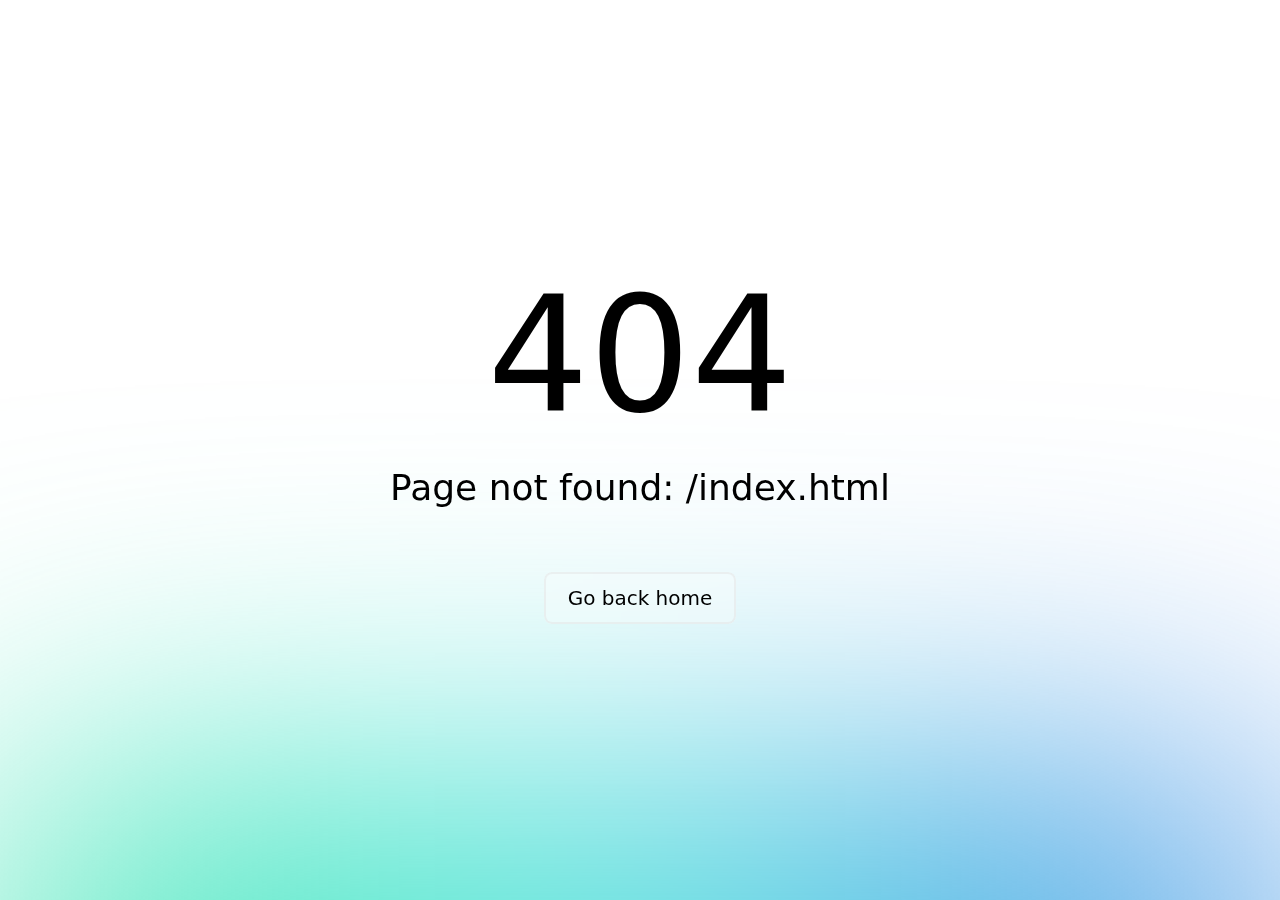
==== index.html @ 280dcbfd "Initial commit" ====
<!DOCTYPE html>
<html >
<head><meta charset="utf-8">
<meta name="viewport" content="width=device-width, initial-scale=1"><link rel="modulepreload" href="/_payload.js"><link rel="modulepreload" as="script" crossorigin href="/_nuxt/entry.3ebf23fc.js"><link rel="preload" as="style" href="/_nuxt/entry.ae800c9e.css"><link rel="modulepreload" as="script" crossorigin href="/_nuxt/index.6f9022cd.js"><link rel="modulepreload" as="script" crossorigin href="/_nuxt/navSpace.963ed5d8.js"><link rel="modulepreload" as="script" crossorigin href="/_nuxt/nuxt-link.5e4951ca.js"><link rel="modulepreload" as="script" crossorigin href="/_nuxt/phone.82685e86.js"><link rel="modulepreload" as="script" crossorigin href="/_nuxt/footerSpace.5c3206e1.js"><link rel="prefetch" as="script" crossorigin href="/_nuxt/error-component.f6c9b8b4.js"><link rel="prefetch" as="image" type="image/gif" href="/_nuxt/indexComputer.8e3eb491.gif"><link rel="prefetch" as="image" type="image/gif" href="/_nuxt/cdPlayer.344a21b2.gif"><link rel="prefetch" as="image" type="image/gif" href="/_nuxt/phone.f3576442.gif"><link rel="stylesheet" href="/_nuxt/entry.ae800c9e.css"><style>body,html{margin:0!important;padding:0!important}</style><style>.about{align-items:center;background-color:#142342;display:flex;flex-direction:column;height:auto;justify-content:center;padding-bottom:4rem;padding-top:4rem;transition:background-color .4s ease;width:100%}.about:hover{background-color:#d9b61d}</style><style>.cardBg{align-items:center;background-color:#fff;display:flex;flex-direction:row;height:auto;margin-left:3rem;margin-right:3rem;transition:background-color .4s ease;width:auto}.cardBg:hover{background-color:#d9b61d}</style></head>
<body ><div id="__nuxt"><!--[--><!--[--><!--[--><!--[--><div class="bg-[#edeae5] w-full"><!--[--><div class="h-[10vh] flex justify-between items-center mx-2rem md:mx-5rem"><div><a aria-current="page" href="/" class="router-link-active router-link-exact-active"><img class="w-[12rem]" src="[data-uri]"></a></div><ul class="justify-between w-[20rem] text-2xl hidden xl:flex"><a href="/about" class="text-black no-underline hover:underline underline-offset-4"><p>About</p></a><a href="/works" class="text-black no-underline hover:underline underline-offset-4"><p>Works</p></a><a href="/contact" class="text-black no-underline hover:underline underline-offset-4"><p>Contact</p></a></ul><div class="flex flex-col xl:hidden"><div class="p-4 space-y-2 bg-gray-900 rounded shadow"><span class="block w-8 h-0.5 bg-gray-100"></span><span class="block w-8 h-0.5 bg-gray-100"></span><span class="block w-8 h-0.5 bg-gray-100"></span></div></div></div><div><div style="display:none;" class="h-[100vh] w-[100vw] bg-gradient-to-b from-dark-900 from-10% to-dark-100 to-50% fixed top-0 flex z-100 items-center justify-center"><div class="absolute top-6 right-20"><svg class="w-[4rem]" xmlns="http://www.w3.org/2000/svg" viewBox="0 0 24 24"><path fill="none" stroke="white" stroke-linecap="round" stroke-linejoin="round" stroke-width="1.5" d="M6.758 17.243L12.001 12m5.243-5.243L12 12m0 0L6.758 6.757M12.001 12l5.243 5.243"></path></svg></div><ul class="text-[3rem]"><a aria-current="page" href="/" class="router-link-active router-link-exact-active text-white no-underline hover:underline underline-offset-15"><p>Home</p></a><a href="/about" class="text-white no-underline hover:underline underline-offset-15"><p>About</p></a><a href="/works" class="text-white no-underline hover:underline underline-offset-15"><p>Works</p></a><a href="/contact" class="text-white no-underline hover:underline underline-offset-15"><p>Contact</p></a></ul></div></div><!--]--><section class="relative flex flex-col h-auto mx-2rem md:mx-10rem 2xl:h-[65rem]"><div class="pt-5rem tracking-wide leading-loose"><p class="text-[4rem] text-slate-500 lg:text-[4.5rem]">This Is My Thought Locker </p><!----><!----></div><div class="flex w-full justify-end relative 2xl:absolute"><img class="flex w-[42vw]" src="/_nuxt/indexComputer.8e3eb491.gif" alt="Animated GIF"></div></section><div class="about rounded-lg items-center"><small class="text-[1.3rem] text-white tracking-[0.7rem]">關於我</small><strong class="text-[3.5rem] md:text-[6rem] text-white my-3rem">About Me!</strong><a href="/about" class="no-underline hover:animate-pulse"><div class="text-[1.3rem] justify-center flex items-center w-[12rem] h-[3.5rem] rounded-xl border-2 border-white border-solid bg-transparent text-white">More....</div></a></div><div class="py-20 mx-2rem md:mx-10rem"><div class="flex w-full"><div class="grid grid-cols-1 w-2/3 gap-y-10 pr-[10rem] xl:grid-cols-2"><!--[--><div class="cardBg items-center overflow-hidden rounded-3xl justify-center bg-white relative xl:items-center"><div class="justify-center items-center absolute z-0"><img class="flex w-[25rem] opacity-30 xl:opacity-100" src="/_nuxt/cdPlayer.344a21b2.gif" alt="cdPlayerGif"></div><!----></div><div class="cardBg items-center overflow-hidden rounded-3xl justify-center bg-white relative xl:items-center"><div class="justify-center items-center absolute z-0"><img class="flex w-[25rem] opacity-30 xl:opacity-100" src="/_nuxt/phone.f3576442.gif" alt="phoneGif"></div><!----></div><!--]--></div><div class="rounded-3xl flex flex-col w-1/3 tracking-wide leading-loose"><div><p class="text-[6rem] text-slate-500 my-3rem">Works</p></div><!----></div></div><div class="flex w-full py-20"><div class="rounded-3xl flex flex-col w-1/3 tracking-wide leading-loose"><!----></div><div class="grid grid-cols-1 w-2/3 gap-y-10 xl:grid-cols-2"><!--[--><div class="cardBg items-center overflow-hidden rounded-3xl justify-center bg-white relative xl:items-center"><div class="justify-center items-center absolute z-0"><img class="flex w-[25rem] opacity-30 xl:opacity-100" src="/_nuxt/cdPlayer.344a21b2.gif" alt="cdPlayerGif"></div><!----></div><div class="cardBg items-center overflow-hidden rounded-3xl justify-center bg-white relative xl:items-center"><div class="justify-center items-center absolute z-0"><img class="flex w-[25rem] opacity-30 xl:opacity-100" src="/_nuxt/phone.f3576442.gif" alt="phoneGif"></div><!----></div><!--]--></div></div></div></div><footer class="flex m-5 justify-center items-center flex-col xl:rounded-3xl"><div class="py-2rem xl:relative"><img src="[data-uri]" alt="icon"></div><div class="flex-row flex justify-center"><div class="flex col justify-between w-[20rem] text-2xl"><a href="/works" class="text-black no-underline hover:underline underline-offset-4"><p>Works</p></a><a href="/about" class="text-black no-underline hover:underline underline-offset-4"><p>About</p></a><a href="/contact" class="text-black no-underline hover:underline underline-offset-4"><p>Contact</p></a></div></div><div class="flex col justify-between w-[13rem] py-2rem"><a href="https://github.com/suzuru0611/"><svg class="w-[2.5rem] hover:animate-pulse" xmlns="http://www.w3.org/2000/svg" viewBox="0 0 24 24"><path fill="black" d="M12 2A10 10 0 0 0 2 12c0 4.42 2.87 8.17 6.84 9.5c.5.08.66-.23.66-.5v-1.69c-2.77.6-3.36-1.34-3.36-1.34c-.46-1.16-1.11-1.47-1.11-1.47c-.91-.62.07-.6.07-.6c1 .07 1.53 1.03 1.53 1.03c.87 1.52 2.34 1.07 2.91.83c.09-.65.35-1.09.63-1.34c-2.22-.25-4.55-1.11-4.55-4.92c0-1.11.38-2 1.03-2.71c-.1-.25-.45-1.29.1-2.64c0 0 .84-.27 2.75 1.02c.79-.22 1.65-.33 2.5-.33c.85 0 1.71.11 2.5.33c1.91-1.29 2.75-1.02 2.75-1.02c.55 1.35.2 2.39.1 2.64c.65.71 1.03 1.6 1.03 2.71c0 3.82-2.34 4.66-4.57 4.91c.36.31.69.92.69 1.85V21c0 .27.16.59.67.5C19.14 20.16 22 16.42 22 12A10 10 0 0 0 12 2Z"></path></svg></a><a href="https://www.linkedin.com/in/zuru-su-b7476a277/"><svg class="w-[2.5rem] hover:animate-pulse" xmlns="http://www.w3.org/2000/svg" viewBox="0 0 20 20"><path fill="black" d="M10 .4C4.698.4.4 4.698.4 10s4.298 9.6 9.6 9.6s9.6-4.298 9.6-9.6S15.302.4 10 .4zM7.65 13.979H5.706V7.723H7.65v6.256zm-.984-7.024c-.614 0-1.011-.435-1.011-.973c0-.549.409-.971 1.036-.971s1.011.422 1.023.971c0 .538-.396.973-1.048.973zm8.084 7.024h-1.944v-3.467c0-.807-.282-1.355-.985-1.355c-.537 0-.856.371-.997.728c-.052.127-.065.307-.065.486v3.607H8.814v-4.26c0-.781-.025-1.434-.051-1.996h1.689l.089.869h.039c.256-.408.883-1.01 1.932-1.01c1.279 0 2.238.857 2.238 2.699v3.699z"></path></svg></a><a href="https://www.behance.net/zurusu/"><svg class="w-[2.5rem] hover:animate-pulse" xmlns="http://www.w3.org/2000/svg" viewBox="0 0 16 16"><path fill="black" d="M4.654 3c.461 0 .887.035 1.278.14c.39.07.711.216.996.391c.286.176.497.426.641.747c.14.32.216.711.216 1.137c0 .496-.106.922-.356 1.242c-.215.32-.566.606-.997.817c.606.176 1.067.496 1.348.922c.281.426.461.957.461 1.563c0 .496-.105.922-.285 1.278a2.317 2.317 0 0 1-.782.887c-.32.215-.711.39-1.137.496a5.329 5.329 0 0 1-1.278.176L0 12.803V3h4.654zm-.285 3.978c.39 0 .71-.105.957-.285c.246-.18.355-.497.355-.887c0-.216-.035-.426-.105-.567a.981.981 0 0 0-.32-.355a1.84 1.84 0 0 0-.461-.176c-.176-.035-.356-.035-.567-.035H2.17v2.31c0-.005 2.2-.005 2.2-.005zm.105 4.193c.215 0 .426-.035.606-.07c.176-.035.356-.106.496-.216s.25-.215.356-.39c.07-.176.14-.391.14-.641c0-.496-.14-.852-.426-1.102c-.285-.215-.676-.32-1.137-.32H2.17v2.734h2.305v.005zm6.858-.035c.286.285.711.426 1.278.426c.39 0 .746-.106 1.032-.286c.285-.215.46-.426.53-.64h1.74c-.286.851-.712 1.457-1.278 1.848c-.566.355-1.243.566-2.06.566a4.135 4.135 0 0 1-1.527-.285a2.827 2.827 0 0 1-1.137-.782a2.851 2.851 0 0 1-.712-1.172c-.175-.461-.25-.957-.25-1.528c0-.531.07-1.032.25-1.493c.18-.46.426-.852.747-1.207c.32-.32.711-.606 1.137-.782a4.018 4.018 0 0 1 1.493-.285c.606 0 1.137.105 1.598.355c.46.25.817.532 1.102.958c.285.39.496.851.641 1.348c.07.496.105.996.07 1.563h-5.15c0 .58.21 1.11.496 1.396zm2.24-3.732c-.25-.25-.642-.391-1.103-.391c-.32 0-.566.07-.781.176c-.215.105-.356.25-.496.39a.957.957 0 0 0-.25.497c-.036.175-.07.32-.07.46h3.196c-.07-.526-.25-.882-.497-1.132zm-3.127-3.728h3.978v.957h-3.978v-.957z"></path></svg></a></div><p class="pb-[2rem]">SUZURU All Rights Reserved.</p></footer><!--]--><!--]--><!--]--><!--]--></div><script type="module">import p from "/_payload.js";window.__NUXT__={...p,...({state:{},_errors:{},serverRendered:true,prerenderedAt:1684853175839,config:{public:{},app:{baseURL:"\u002F",buildAssetsDir:"\u002F_nuxt\u002F",cdnURL:""}}})}</script><script type="module" src="/_nuxt/entry.3ebf23fc.js" crossorigin></script></body>
</html>
---- _nuxt/entry.ae800c9e.css ----
.about{align-items:center;background-color:#142342;display:flex;flex-direction:column;height:auto;justify-content:center;padding-bottom:4rem;padding-top:4rem;transition:background-color .4s ease;width:100%}.about:hover{background-color:#d9b61d}.marquee{white-space:nowrap}.marquee span{animation:marquee 50s linear infinite;display:inline-block;padding-right:330rem;width:100%}@keyframes marquee{0%{transform:translate(0)}to{transform:translate(-100%)}}.fade-enter-active,.fade-leave-active{transition:opacity .6s}.fade-enter,.fade-leave-to{opacity:0}.cardBg{align-items:center;background-color:#fff;display:flex;flex-direction:row;height:auto;margin-left:3rem;margin-right:3rem;transition:background-color .4s ease;width:auto}.cardBg:hover{background-color:#d9b61d}@media (prefers-color-scheme:light){.get-started-gradient-border[data-v-a75d3b4d]{background:linear-gradient(90deg,#fff,#fff),linear-gradient(90deg,#00dc82,#1de0b1,#36e4da)}.gradient-border-modules[data-v-a75d3b4d]{background:linear-gradient(var(--gradient-angle),#f7d14c,rgba(247,209,76,.6),hsla(0,0%,100%,.8),#f7d14c)}.gradient-border-examples[data-v-a75d3b4d]{background:linear-gradient(var(--gradient-angle),#8deaff,rgba(141,234,255,.6),hsla(0,0%,100%,.8),#8deaff)}.gradient-border-documentation[data-v-a75d3b4d]{background:linear-gradient(var(--gradient-angle),#00dc82,rgba(0,220,130,.6),hsla(0,0%,100%,.8),#00dc82)}}@media (prefers-color-scheme:dark){.get-started-gradient-border[data-v-a75d3b4d]{background:linear-gradient(90deg,#18181b,#18181b),linear-gradient(90deg,#00dc82,#1de0b1,#36e4da)}.gradient-border-modules[data-v-a75d3b4d]{background:linear-gradient(var(--gradient-angle),#f7d14c,#a38108,hsla(0,0%,100%,.3),#a38108)}.gradient-border-examples[data-v-a75d3b4d]{background:linear-gradient(var(--gradient-angle),#8deaff,#008aa9,hsla(0,0%,100%,.3),#008aa9)}.gradient-border-documentation[data-v-a75d3b4d]{background:linear-gradient(var(--gradient-angle),#00dc82,#003f25,hsla(0,0%,100%,.2),#003f25)}}.get-started-gradient-border[data-v-a75d3b4d]{background-clip:padding-box,border-box;background-origin:padding-box,border-box;border-color:transparent;border-radius:12px;border-width:1px}.get-started-gradient-border[data-v-a75d3b4d]:hover>:is(.get-started-gradient-left,.get-started-gradient-right){opacity:.2}.get-started-gradient-left[data-v-a75d3b4d],.get-started-gradient-right[data-v-a75d3b4d]{opacity:0}.gradient-border[data-v-a75d3b4d]{border-radius:12px;left:0;opacity:0;position:absolute;top:0;transform:translate(-1px,-1px);width:calc(100% + 2px);z-index:-1}.gradient-border-rect[data-v-a75d3b4d]{height:calc(100% + 2px)}@media (min-width:1024px){.gradient-border-rect[data-v-a75d3b4d]{height:calc(100% + 1px)}}.gradient-border-square[data-v-a75d3b4d]{height:calc(100% + 2px)}.modules-gradient-right[data-v-a75d3b4d]{opacity:0}.documentation-container:hover>.gradient-border[data-v-a75d3b4d],.examples-container:hover>.gradient-border[data-v-a75d3b4d],.modules-container:hover>.gradient-border[data-v-a75d3b4d]{animation:gradient-rotate 5s linear 0s infinite reverse;opacity:1;transition:all .3s linear}.examples-container:hover>.examples-gradient-right[data-v-a75d3b4d],.modules-container:hover>.modules-gradient-right[data-v-a75d3b4d]{opacity:.2}.examples-gradient-right[data-v-a75d3b4d]{opacity:0}.documentation-image-color-dark[data-v-a75d3b4d],.documentation-image-color-light[data-v-a75d3b4d],.examples-image-color-dark[data-v-a75d3b4d],.examples-image-color-light[data-v-a75d3b4d],.modules-image-color-dark[data-v-a75d3b4d],.modules-image-color-light[data-v-a75d3b4d]{display:none}@media (prefers-color-scheme:light){.modules-image-light[data-v-a75d3b4d]{display:block}.modules-container:hover>a>.modules-image-light[data-v-a75d3b4d],.modules-image-dark[data-v-a75d3b4d]{display:none}.examples-image-light[data-v-a75d3b4d],.modules-container:hover>a>.modules-image-color-light[data-v-a75d3b4d]{display:block}.examples-container:hover>a>.examples-image-light[data-v-a75d3b4d],.examples-image-dark[data-v-a75d3b4d]{display:none}.documentation-image-light[data-v-a75d3b4d],.examples-container:hover>a>.examples-image-color-light[data-v-a75d3b4d]{display:block}.documentation-container:hover>a>div>.documentation-image-light[data-v-a75d3b4d],.documentation-image-dark[data-v-a75d3b4d]{display:none}.documentation-container:hover>a>div>.documentation-image-color-light[data-v-a75d3b4d]{display:block}}@media (prefers-color-scheme:dark){.modules-image-dark[data-v-a75d3b4d]{display:block}.modules-image-light[data-v-a75d3b4d]{display:none}.modules-container:hover>a>.modules-image-color-dark[data-v-a75d3b4d]{display:block}.modules-container:hover>a>.modules-image-dark[data-v-a75d3b4d]{display:none}.examples-image-dark[data-v-a75d3b4d]{display:block}.examples-image-light[data-v-a75d3b4d]{display:none}.examples-container:hover>a>.examples-image-color-dark[data-v-a75d3b4d]{display:block}.examples-container:hover>a>.examples-image-dark[data-v-a75d3b4d]{display:none}.documentation-image-dark[data-v-a75d3b4d]{display:block}.documentation-image-light[data-v-a75d3b4d]{display:none}.documentation-container:hover>a>div>.documentation-image-color-dark[data-v-a75d3b4d]{display:block}.documentation-container:hover>a>div>.documentation-image-dark[data-v-a75d3b4d]{display:none}}.bg-white[data-v-a75d3b4d]{--tw-bg-opacity:1;background-color:rgba(255,255,255,var(--tw-bg-opacity))}.bg-gray-100[data-v-a75d3b4d]{--tw-bg-opacity:1;background-color:rgba(238,238,238,var(--tw-bg-opacity))}.bg-gradient-to-r[data-v-a75d3b4d]{background-image:linear-gradient(to right,var(--tw-gradient-stops))}.bg-gradient-to-l[data-v-a75d3b4d]{background-image:linear-gradient(to left,var(--tw-gradient-stops))}.from-green-400[data-v-a75d3b4d]{--tw-gradient-from:rgba(55,233,144,var(--tw-from-opacity,1));--tw-gradient-stops:var(--tw-gradient-from),var(--tw-gradient-to,hsla(0,0%,100%,0))}.from-blue-400[data-v-a75d3b4d]{--tw-gradient-from:rgba(56,189,248,var(--tw-from-opacity,1));--tw-gradient-stops:var(--tw-gradient-from),var(--tw-gradient-to,hsla(0,0%,100%,0))}.from-yellow-400[data-v-a75d3b4d]{--tw-gradient-from:rgba(251,191,36,var(--tw-from-opacity,1));--tw-gradient-stops:var(--tw-gradient-from),var(--tw-gradient-to,hsla(0,0%,100%,0))}.to-transparent[data-v-a75d3b4d]{--tw-gradient-to:transparent}.border-gray-200[data-v-a75d3b4d]{--tw-border-opacity:1;border-color:rgba(224,224,224,var(--tw-border-opacity))}.hover\:border-transparent[data-v-a75d3b4d]:hover{border-color:transparent}.rounded-xl[data-v-a75d3b4d]{border-radius:.75rem}.rounded[data-v-a75d3b4d]{border-radius:.25rem}.border[data-v-a75d3b4d]{border-width:1px}.border-t[data-v-a75d3b4d]{border-top-width:1px}.flex[data-v-a75d3b4d]{display:flex}.grid[data-v-a75d3b4d]{display:grid}.hidden[data-v-a75d3b4d]{display:none}.flex-col[data-v-a75d3b4d]{flex-direction:column}.flex-col-reverse[data-v-a75d3b4d]{flex-direction:column-reverse}.place-content-center[data-v-a75d3b4d]{place-content:center}.items-center[data-v-a75d3b4d]{align-items:center}.justify-end[data-v-a75d3b4d]{justify-content:flex-end}.justify-center[data-v-a75d3b4d]{justify-content:center}.flex-1[data-v-a75d3b4d]{flex:1 1 0%}.order-last[data-v-a75d3b4d]{order:9999}.font-mono[data-v-a75d3b4d]{font-family:ui-monospace,SFMono-Regular,Menlo,Monaco,Consolas,Liberation Mono,Courier New,monospace}.font-semibold[data-v-a75d3b4d]{font-weight:600}.font-bold[data-v-a75d3b4d]{font-weight:700}.h-32[data-v-a75d3b4d]{height:8rem}.h-\[70px\][data-v-a75d3b4d]{height:70px}.text-4xl[data-v-a75d3b4d]{font-size:2.25rem;line-height:2.5rem}.text-xl[data-v-a75d3b4d]{font-size:1.25rem;line-height:1.75rem}.text-sm[data-v-a75d3b4d]{font-size:.875rem;line-height:1.25rem}.text-2xl[data-v-a75d3b4d]{font-size:1.5rem;line-height:2rem}.mx-auto[data-v-a75d3b4d]{margin-left:auto;margin-right:auto}.mb-2[data-v-a75d3b4d]{margin-bottom:.5rem}.max-w-\[960px\][data-v-a75d3b4d]{max-width:960px}.min-h-screen[data-v-a75d3b4d]{min-height:100vh}.p-1[data-v-a75d3b4d]{padding:.25rem}.px-4[data-v-a75d3b4d]{padding-left:1rem;padding-right:1rem}.py-14[data-v-a75d3b4d]{padding-bottom:3.5rem;padding-top:3.5rem}.py-6[data-v-a75d3b4d]{padding-bottom:1.5rem;padding-top:1.5rem}.px-5[data-v-a75d3b4d]{padding-left:1.25rem;padding-right:1.25rem}.pt-\[58px\][data-v-a75d3b4d]{padding-top:58px}.pb-6[data-v-a75d3b4d]{padding-bottom:1.5rem}.absolute[data-v-a75d3b4d]{position:absolute}.relative[data-v-a75d3b4d]{position:relative}.inset-y-0[data-v-a75d3b4d]{bottom:0;top:0}.inset-x-0[data-v-a75d3b4d]{left:0;right:0}.left-0[data-v-a75d3b4d]{left:0}.right-0[data-v-a75d3b4d]{right:0}.-top-\[58px\][data-v-a75d3b4d]{top:-58px}.-top-3[data-v-a75d3b4d]{top:-.75rem}.focus-visible\:ring-2[data-v-a75d3b4d]:focus-visible{--tw-ring-offset-shadow:var(--tw-ring-inset) 0 0 0 var(--tw-ring-offset-width) var(--tw-ring-offset-color);--tw-ring-shadow:var(--tw-ring-inset) 0 0 0 calc(2px + var(--tw-ring-offset-width)) var(--tw-ring-color);box-shadow:var(--tw-ring-offset-shadow),var(--tw-ring-shadow),var(--tw-shadow,0 0 #0000)}.text-center[data-v-a75d3b4d]{text-align:center}.text-black[data-v-a75d3b4d]{--tw-text-opacity:1;color:rgba(0,0,0,var(--tw-text-opacity))}.text-gray-700[data-v-a75d3b4d]{--tw-text-opacity:1;color:rgba(66,66,66,var(--tw-text-opacity))}.hover\:text-black[data-v-a75d3b4d]:hover{--tw-text-opacity:1;color:rgba(0,0,0,var(--tw-text-opacity))}.antialiased[data-v-a75d3b4d]{-webkit-font-smoothing:antialiased;-moz-osx-font-smoothing:grayscale}.w-full[data-v-a75d3b4d]{width:100%}.w-\[20\%\][data-v-a75d3b4d]{width:20%}.z-10[data-v-a75d3b4d]{z-index:10}.z-1[data-v-a75d3b4d]{z-index:1}.gap-6[data-v-a75d3b4d]{grid-gap:1.5rem;gap:1.5rem}.gap-3[data-v-a75d3b4d]{grid-gap:.75rem;gap:.75rem}.gap-x-4[data-v-a75d3b4d]{grid-column-gap:1rem;-webkit-column-gap:1rem;-moz-column-gap:1rem;column-gap:1rem}.gap-y-16[data-v-a75d3b4d]{grid-row-gap:4rem;-webkit-row-gap:4rem;-moz-row-gap:4rem;row-gap:4rem}.gap-y-4[data-v-a75d3b4d]{grid-row-gap:1rem;-webkit-row-gap:1rem;-moz-row-gap:1rem;row-gap:1rem}.gap-y-2[data-v-a75d3b4d]{grid-row-gap:.5rem;-webkit-row-gap:.5rem;-moz-row-gap:.5rem;row-gap:.5rem}.grid-cols-2[data-v-a75d3b4d]{grid-template-columns:repeat(2,minmax(0,1fr))}.col-span-2[data-v-a75d3b4d]{-ms-grid-column-span:span 2/span 2;grid-column:span 2/span 2}.row-span-2[data-v-a75d3b4d]{-ms-grid-row-span:span 2/span 2;grid-row:span 2/span 2}.transition-opacity[data-v-a75d3b4d]{transition-duration:.15s;transition-property:opacity;transition-timing-function:cubic-bezier(.4,0,.2,1)}.duration-300[data-v-a75d3b4d]{transition-duration:.3s}@media (min-width:640px){.sm\:flex-row[data-v-a75d3b4d]{flex-direction:row}.sm\:justify-between[data-v-a75d3b4d]{justify-content:space-between}.sm\:h-34[data-v-a75d3b4d]{height:8.5rem}.sm\:text-base[data-v-a75d3b4d]{font-size:1rem;line-height:1.5rem}.sm\:text-5xl[data-v-a75d3b4d]{font-size:3rem;line-height:1}.sm\:min-h-\[220px\][data-v-a75d3b4d]{min-height:220px}.sm\:px-6[data-v-a75d3b4d]{padding-left:1.5rem;padding-right:1.5rem}.sm\:px-28[data-v-a75d3b4d]{padding-left:7rem;padding-right:7rem}.sm\:col-span-1[data-v-a75d3b4d]{-ms-grid-column-span:span 1/span 1;grid-column:span 1/span 1}}@media (min-width:768px){.md\:min-h-\[180px\][data-v-a75d3b4d]{min-height:180px}}@media (min-width:1024px){.lg\:flex-col[data-v-a75d3b4d]{flex-direction:column}.lg\:order-none[data-v-a75d3b4d]{order:0}.lg\:min-h-min[data-v-a75d3b4d]{min-height:-moz-min-content;min-height:min-content}.lg\:py-7[data-v-a75d3b4d]{padding-bottom:1.75rem;padding-top:1.75rem}.lg\:px-8[data-v-a75d3b4d]{padding-left:2rem;padding-right:2rem}.lg\:grid-cols-10[data-v-a75d3b4d]{grid-template-columns:repeat(10,minmax(0,1fr))}.lg\:col-span-10[data-v-a75d3b4d]{-ms-grid-column-span:span 10/span 10;grid-column:span 10/span 10}.lg\:col-span-6[data-v-a75d3b4d]{-ms-grid-column-span:span 6/span 6;grid-column:span 6/span 6}.lg\:col-span-4[data-v-a75d3b4d]{-ms-grid-column-span:span 4/span 4;grid-column:span 4/span 4}}@media (prefers-color-scheme:dark){.dark\:bg-black[data-v-a75d3b4d]{--tw-bg-opacity:1;background-color:rgba(0,0,0,var(--tw-bg-opacity))}.dark\:bg-white\/10[data-v-a75d3b4d]{--tw-bg-opacity:.1;background-color:rgba(255,255,255,var(--tw-bg-opacity))}.dark\:bg-gray-900[data-v-a75d3b4d]{--tw-bg-opacity:1;background-color:rgba(24,24,27,var(--tw-bg-opacity))}.dark\:border-transparent[data-v-a75d3b4d]{border-color:transparent}.dark\:border-gray-900[data-v-a75d3b4d]{--tw-border-opacity:1;border-color:rgba(24,24,27,var(--tw-border-opacity))}.dark\:border-none[data-v-a75d3b4d]{border-style:none}.dark\:block[data-v-a75d3b4d]{display:block}.dark\:hidden[data-v-a75d3b4d]{display:none}.dark\:text-white[data-v-a75d3b4d]{--tw-text-opacity:1;color:rgba(255,255,255,var(--tw-text-opacity))}.dark\:text-gray-300[data-v-a75d3b4d]{--tw-text-opacity:1;color:rgba(189,189,189,var(--tw-text-opacity))}.dark\:hover\:text-white[data-v-a75d3b4d]:hover{--tw-text-opacity:1;color:rgba(255,255,255,var(--tw-text-opacity))}}*,:after,:before{--un-rotate:0;--un-rotate-x:0;--un-rotate-y:0;--un-rotate-z:0;--un-scale-x:1;--un-scale-y:1;--un-scale-z:1;--un-skew-x:0;--un-skew-y:0;--un-translate-x:0;--un-translate-y:0;--un-translate-z:0;--un-pan-x: ;--un-pan-y: ;--un-pinch-zoom: ;--un-scroll-snap-strictness:proximity;--un-ordinal: ;--un-slashed-zero: ;--un-numeric-figure: ;--un-numeric-spacing: ;--un-numeric-fraction: ;--un-border-spacing-x:0;--un-border-spacing-y:0;--un-ring-offset-shadow:0 0 transparent;--un-ring-shadow:0 0 transparent;--un-shadow-inset: ;--un-shadow:0 0 transparent;--un-ring-inset: ;--un-ring-offset-width:0px;--un-ring-offset-color:#fff;--un-ring-width:0px;--un-ring-color:rgba(147,197,253,.5);--un-blur: ;--un-brightness: ;--un-contrast: ;--un-drop-shadow: ;--un-grayscale: ;--un-hue-rotate: ;--un-invert: ;--un-saturate: ;--un-sepia: ;--un-backdrop-blur: ;--un-backdrop-brightness: ;--un-backdrop-contrast: ;--un-backdrop-grayscale: ;--un-backdrop-hue-rotate: ;--un-backdrop-invert: ;--un-backdrop-opacity: ;--un-backdrop-saturate: ;--un-backdrop-sepia: }::backdrop{--un-rotate:0;--un-rotate-x:0;--un-rotate-y:0;--un-rotate-z:0;--un-scale-x:1;--un-scale-y:1;--un-scale-z:1;--un-skew-x:0;--un-skew-y:0;--un-translate-x:0;--un-translate-y:0;--un-translate-z:0;--un-pan-x: ;--un-pan-y: ;--un-pinch-zoom: ;--un-scroll-snap-strictness:proximity;--un-ordinal: ;--un-slashed-zero: ;--un-numeric-figure: ;--un-numeric-spacing: ;--un-numeric-fraction: ;--un-border-spacing-x:0;--un-border-spacing-y:0;--un-ring-offset-shadow:0 0 transparent;--un-ring-shadow:0 0 transparent;--un-shadow-inset: ;--un-shadow:0 0 transparent;--un-ring-inset: ;--un-ring-offset-width:0px;--un-ring-offset-color:#fff;--un-ring-width:0px;--un-ring-color:rgba(147,197,253,.5);--un-blur: ;--un-brightness: ;--un-contrast: ;--un-drop-shadow: ;--un-grayscale: ;--un-hue-rotate: ;--un-invert: ;--un-saturate: ;--un-sepia: ;--un-backdrop-blur: ;--un-backdrop-brightness: ;--un-backdrop-contrast: ;--un-backdrop-grayscale: ;--un-backdrop-hue-rotate: ;--un-backdrop-invert: ;--un-backdrop-opacity: ;--un-backdrop-saturate: ;--un-backdrop-sepia: }.absolute{position:absolute}.fixed{position:fixed}.relative{position:relative}.inset-x-0{left:0;right:0}.inset-y-0{bottom:0;top:0}.-bottom-1\/2{bottom:-50%}.-top-\[58px\]{top:-58px}.-top-3{top:-.75rem}.left-0{left:0}.right-0{right:0}.right-20{right:5rem}.top-0{top:0}.top-6{top:1.5rem}.z-0{z-index:0}.z-1{z-index:1}.z-10{z-index:10}.z-100{z-index:100}.z-20{z-index:20}.order-last{order:9999}.grid{display:grid}.col-span-2{grid-column:span 2/span 2}.row-span-2{grid-row:span 2/span 2}.grid-cols-1{grid-template-columns:repeat(1,minmax(0,1fr))}.grid-cols-2{grid-template-columns:repeat(2,minmax(0,1fr))}.m-5{margin:1.25rem}.m3{margin:.75rem}.mx-2rem{margin-left:2rem;margin-right:2rem}.mx-auto{margin-left:auto;margin-right:auto}.my{margin-bottom:1rem;margin-top:1rem}.my-3rem{margin-bottom:3rem;margin-top:3rem}.mb-16{margin-bottom:4rem}.mb-2{margin-bottom:.5rem}.mb-3{margin-bottom:.75rem}.mb-6{margin-bottom:1.5rem}.mb-8{margin-bottom:2rem}.me{-webkit-margin-end:1rem;margin-inline-end:1rem}.block,.dark .dark\:block{display:block}.inline-block{display:inline-block}.dark .dark\:hidden,.hidden{display:none}.h-\[100vh\]{height:100vh}.h-\[10vh\]{height:10vh}.h-\[3\.5rem\]{height:3.5rem}.h-\[3rem\]{height:3rem}.h-\[40rem\]{height:40rem}.h-\[70px\]{height:70px}.h-0\.5{height:.125rem}.h-1\/2{height:50%}.h-32{height:8rem}.h-auto{height:auto}.h1{height:.25rem}.max-w-\[960px\]{max-width:960px}.max-w-520px{max-width:520px}.min-h-screen{min-height:100vh}.w-\[100vw\]{width:100vw}.w-\[10rem\]{width:10rem}.w-\[12rem\]{width:12rem}.w-\[13rem\]{width:13rem}.w-\[2\.5rem\]{width:2.5rem}.w-\[20\%\]{width:20%}.w-\[20rem\]{width:20rem}.w-\[25rem\]{width:25rem}.w-\[3rem\]{width:3rem}.w-\[42vw\]{width:42vw}.w-\[45vw\]{width:45vw}.w-\[4rem\]{width:4rem}.w-\[60vw\]{width:60vw}.w-1\/3{width:33.3333333333%}.w-2\/3{width:66.6666666667%}.w-8{width:2rem}.w-full{width:100%}.flex{display:flex}.flex-1{flex:1 1 0%}.flex-row{flex-direction:row}.flex-col{flex-direction:column}.flex-col-reverse{flex-direction:column-reverse}.transform{transform:translate(var(--un-translate-x)) translateY(var(--un-translate-y)) translateZ(var(--un-translate-z)) rotate(var(--un-rotate)) rotateX(var(--un-rotate-x)) rotateY(var(--un-rotate-y)) rotate(var(--un-rotate-z)) skew(var(--un-skew-x)) skewY(var(--un-skew-y)) scaleX(var(--un-scale-x)) scaleY(var(--un-scale-y)) scaleZ(var(--un-scale-z))}@keyframes pulse{0%,to{opacity:1}50%{opacity:.5}}.hover\:animate-pulse:hover{animation:pulse 2s cubic-bezier(.4,0,.6,1) infinite}.cursor-pointer{cursor:pointer}.place-content-center{place-content:center}.items-center{align-items:center}.justify-end{justify-content:flex-end}.justify-center{justify-content:center}.justify-between{justify-content:space-between}.gap-3{grid-gap:.75rem;gap:.75rem}.gap-6{grid-gap:1.5rem;gap:1.5rem}.gap-x-4{grid-column-gap:1rem;-moz-column-gap:1rem;column-gap:1rem}.gap-y-10{grid-row-gap:2.5rem;row-gap:2.5rem}.gap-y-16{grid-row-gap:4rem;row-gap:4rem}.gap-y-2{grid-row-gap:.5rem;row-gap:.5rem}.gap-y-4{grid-row-gap:1rem;row-gap:1rem}.space-y-2>:not([hidden])~:not([hidden]){--un-space-y-reverse:0;margin-bottom:calc(.5rem*var(--un-space-y-reverse));margin-top:calc(.5rem*(1 - var(--un-space-y-reverse)))}.overflow-hidden{overflow:hidden}.overflow-y-auto{overflow-y:auto}.break-all{word-break:break-all}.border{border-width:1px}.border-2{border-width:2px}.border-t{border-top-width:1px}.border-gray-200{--un-border-opacity:1;border-color:rgba(229,231,235,var(--un-border-opacity))}.border-slate{--un-border-opacity:1;border-color:rgba(148,163,184,var(--un-border-opacity))}.border-white{--un-border-opacity:1;border-color:rgba(255,255,255,var(--un-border-opacity))}.dark .dark\:border-gray-900{--un-border-opacity:1;border-color:rgba(17,24,39,var(--un-border-opacity))}.dark .dark\:border-transparent,.hover\:border-transparent:hover{border-color:transparent}.rounded{border-radius:.25rem}.rounded-3xl{border-radius:1.5rem}.rounded-lg{border-radius:.5rem}.rounded-xl{border-radius:.75rem}.rounded-t-md{border-top-left-radius:.375rem;border-top-right-radius:.375rem}.border-solid{border-style:solid}.dark .dark\:border-none{border-style:none}.bg-\[\#edeae5\]{--un-bg-opacity:1;background-color:rgba(237,234,229,var(--un-bg-opacity))}.bg-black\/5{background-color:#0000000d}.bg-gray-100{--un-bg-opacity:1;background-color:rgba(243,244,246,var(--un-bg-opacity))}.bg-gray-900,.dark .dark\:bg-gray-900{--un-bg-opacity:1;background-color:rgba(17,24,39,var(--un-bg-opacity))}.bg-transparent{background-color:transparent}.bg-white{--un-bg-opacity:1;background-color:rgba(255,255,255,var(--un-bg-opacity))}.dark .dark\:bg-black{--un-bg-opacity:1;background-color:rgba(0,0,0,var(--un-bg-opacity))}.dark .dark\:bg-white\/10{background-color:#ffffff1a}.from-blue-400{--un-gradient-from-position:0%;--un-gradient-from:rgba(96,165,250,var(--un-from-opacity,1)) var(--un-gradient-from-position);--un-gradient-to-position:100%;--un-gradient-to:rgba(96,165,250,0) var(--un-gradient-to-position);--un-gradient-stops:var(--un-gradient-from),var(--un-gradient-to)}.from-dark-900{--un-gradient-from-position:0%;--un-gradient-from:rgba(15,15,15,var(--un-from-opacity,1)) var(--un-gradient-from-position);--un-gradient-to-position:100%;--un-gradient-to:hsla(0,0%,6%,0) var(--un-gradient-to-position);--un-gradient-stops:var(--un-gradient-from),var(--un-gradient-to)}.from-green-400{--un-gradient-from-position:0%;--un-gradient-from:rgba(74,222,128,var(--un-from-opacity,1)) var(--un-gradient-from-position);--un-gradient-to-position:100%;--un-gradient-to:rgba(74,222,128,0) var(--un-gradient-to-position);--un-gradient-stops:var(--un-gradient-from),var(--un-gradient-to)}.from-yellow-400{--un-gradient-from-position:0%;--un-gradient-from:rgba(250,204,21,var(--un-from-opacity,1)) var(--un-gradient-from-position);--un-gradient-to-position:100%;--un-gradient-to:rgba(250,204,21,0) var(--un-gradient-to-position);--un-gradient-stops:var(--un-gradient-from),var(--un-gradient-to)}.to-dark-100{--un-gradient-to-position:100%;--un-gradient-to:rgba(60,60,60,var(--un-to-opacity,1)) var(--un-gradient-to-position)}.to-transparent{--un-gradient-to-position:100%;--un-gradient-to:transparent var(--un-gradient-to-position)}.from-10\%{--un-gradient-from-position:10%}.to-50\%{--un-gradient-to-position:50%}.bg-gradient-to-b{--un-gradient-shape:to bottom;--un-gradient:var(--un-gradient-shape),var(--un-gradient-stops)}.bg-gradient-to-b,.bg-gradient-to-l{background-image:linear-gradient(var(--un-gradient))}.bg-gradient-to-l{--un-gradient-shape:to left;--un-gradient:var(--un-gradient-shape),var(--un-gradient-stops)}.bg-gradient-to-r{--un-gradient-shape:to right;--un-gradient:var(--un-gradient-shape),var(--un-gradient-stops);background-image:linear-gradient(var(--un-gradient))}.p-1{padding:.25rem}.p-4{padding:1rem}.p-8{padding:2rem}.px-10{padding-left:2.5rem;padding-right:2.5rem}.px-4{padding-left:1rem;padding-right:1rem}.px-5{padding-left:1.25rem;padding-right:1.25rem}.px-5rem{padding-left:5rem;padding-right:5rem}.px-8{padding-left:2rem;padding-right:2rem}.py-10{padding-bottom:2.5rem;padding-top:2.5rem}.py-14{padding-bottom:3.5rem;padding-top:3.5rem}.py-2{padding-bottom:.5rem;padding-top:.5rem}.py-20{padding-bottom:5rem;padding-top:5rem}.py-2rem{padding-bottom:2rem;padding-top:2rem}.py-5{padding-bottom:1.25rem;padding-top:1.25rem}.py-6{padding-bottom:1.5rem;padding-top:1.5rem}.pb-\[10px\]{padding-bottom:10px}.pb-\[10rem\]{padding-bottom:10rem}.pb-\[2rem\]{padding-bottom:2rem}.pb-3{padding-bottom:.75rem}.pb-6{padding-bottom:1.5rem}.pr-\[10px\]{padding-right:10px}.pr-\[10rem\]{padding-right:10rem}.pr-2rem{padding-right:2rem}.pt-\[58px\]{padding-top:58px}.pt-14{padding-top:3.5rem}.pt-5rem{padding-top:5rem}.text-center{text-align:center}.font-mono{font-family:ui-monospace,SFMono-Regular,Menlo,Monaco,Consolas,Liberation Mono,Courier New,monospace}.font-sans{font-family:ui-sans-serif,system-ui,-apple-system,BlinkMacSystemFont,Segoe UI,Roboto,Helvetica Neue,Arial,Noto Sans,sans-serif,Apple Color Emoji,Segoe UI Emoji,Segoe UI Symbol,Noto Color Emoji}.text-\[1\.3rem\]{font-size:1.3rem}.text-\[1\.5rem\]{font-size:1.5rem}.text-\[15rem\]{font-size:15rem}.text-\[1rem\]{font-size:1rem}.text-\[2rem\]{font-size:2rem}.text-\[3\.5rem\]{font-size:3.5rem}.text-\[3rem\]{font-size:3rem}.text-\[4rem\]{font-size:4rem}.text-\[6rem\]{font-size:6rem}.text-2xl{font-size:1.5rem;line-height:2rem}.text-4xl{font-size:2.25rem;line-height:2.5rem}.text-6xl{font-size:3.75rem;line-height:1}.text-8xl{font-size:6rem;line-height:1}.text-sm{font-size:.875rem;line-height:1.25rem}.text-xl{font-size:1.25rem;line-height:1.75rem}.font-bold{font-weight:700}.font-light{font-weight:300}.font-medium{font-weight:500}.font-semibold{font-weight:600}.leading-loose{line-height:2}.leading-tight{line-height:1.25}.tracking-\[0\.7rem\]{letter-spacing:.7rem}.tracking-wide{letter-spacing:.025em}.dark .dark\:hover\:text-white:hover,.dark .dark\:text-white,.text-white{--un-text-opacity:1;color:rgba(255,255,255,var(--un-text-opacity))}.dark .dark\:text-gray-300{--un-text-opacity:1;color:rgba(209,213,219,var(--un-text-opacity))}.hover\:text-black:hover,.text-black{--un-text-opacity:1;color:rgba(0,0,0,var(--un-text-opacity))}.text-\[\#142342\]{--un-text-opacity:1;color:rgba(20,35,66,var(--un-text-opacity))}.text-gray-700{--un-text-opacity:1;color:rgba(55,65,81,var(--un-text-opacity))}.text-slate-500{--un-text-opacity:1;color:rgba(100,116,139,var(--un-text-opacity))}.hover\:underline:hover{text-decoration-line:underline}.underline-offset-15{text-underline-offset:15px}.underline-offset-4{text-underline-offset:4px}.no-underline{text-decoration:none}.antialiased{-webkit-font-smoothing:antialiased;-moz-osx-font-smoothing:grayscale;font-smoothing:grayscale}.hover\:opacity-100:hover{opacity:1}.opacity-0{opacity:0}.opacity-30{opacity:.3}.shadow{--un-shadow:var(--un-shadow-inset) 0 1px 3px 0 var(--un-shadow-color,rgba(0,0,0,.1)),var(--un-shadow-inset) 0 1px 2px -1px var(--un-shadow-color,rgba(0,0,0,.1));box-shadow:var(--un-ring-offset-shadow),var(--un-ring-shadow),var(--un-shadow)}.focus-visible\:ring-2:focus-visible{--un-ring-width:2px;--un-ring-offset-shadow:var(--un-ring-inset) 0 0 0 var(--un-ring-offset-width) var(--un-ring-offset-color);--un-ring-shadow:var(--un-ring-inset) 0 0 0 calc(var(--un-ring-width) + var(--un-ring-offset-width)) var(--un-ring-color);box-shadow:var(--un-ring-offset-shadow),var(--un-ring-shadow),var(--un-shadow)}.transition{transition-duration:.15s;transition-property:color,background-color,border-color,outline-color,text-decoration-color,fill,stroke,opacity,box-shadow,transform,filter,-webkit-backdrop-filter;transition-property:color,background-color,border-color,outline-color,text-decoration-color,fill,stroke,opacity,box-shadow,transform,filter,backdrop-filter;transition-property:color,background-color,border-color,outline-color,text-decoration-color,fill,stroke,opacity,box-shadow,transform,filter,backdrop-filter,-webkit-backdrop-filter;transition-timing-function:cubic-bezier(.4,0,.2,1)}.transition-opacity{transition-duration:.15s;transition-property:opacity;transition-timing-function:cubic-bezier(.4,0,.2,1)}.duration-300{transition-duration:.3s}.ease,.ease-in-out{transition-timing-function:cubic-bezier(.4,0,.2,1)}@media (min-width:640px){.sm\:col-span-1{grid-column:span 1/span 1}.sm\:h-34{height:8.5rem}.sm\:min-h-\[220px\]{min-height:220px}.sm\:flex-row{flex-direction:row}.sm\:justify-between{justify-content:space-between}.sm\:px-0{padding-left:0;padding-right:0}.sm\:px-28{padding-left:7rem;padding-right:7rem}.sm\:px-6{padding-left:1.5rem;padding-right:1.5rem}.sm\:py-3{padding-bottom:.75rem;padding-top:.75rem}.sm\:text-2xl{font-size:1.5rem;line-height:2rem}.sm\:text-4xl{font-size:2.25rem;line-height:2.5rem}.sm\:text-5xl{font-size:3rem;line-height:1}.sm\:text-8xl{font-size:6rem;line-height:1}.sm\:text-base{font-size:1rem;line-height:1.5rem}.sm\:text-xl{font-size:1.25rem;line-height:1.75rem}}@media (min-width:768px){.md\:mx-10rem{margin-left:10rem;margin-right:10rem}.md\:mx-5rem{margin-left:5rem;margin-right:5rem}.md\:min-h-\[180px\]{min-height:180px}.md\:w-2\/3{width:66.6666666667%}.md\:flex{display:flex}.md\:text-\[6rem\]{font-size:6rem}}@media (min-width:1024px){.lg\:order-none{order:0}.lg\:col-span-10{grid-column:span 10/span 10}.lg\:col-span-4{grid-column:span 4/span 4}.lg\:col-span-6{grid-column:span 6/span 6}.lg\:grid-cols-10{grid-template-columns:repeat(10,minmax(0,1fr))}.lg\:min-h-min{min-height:-moz-min-content;min-height:min-content}.lg\:flex-col{flex-direction:column}.lg\:px-8{padding-left:2rem;padding-right:2rem}.lg\:py-7{padding-bottom:1.75rem;padding-top:1.75rem}.lg\:text-\[1\.5rem\]{font-size:1.5rem}.lg\:text-\[2\.5rem\]{font-size:2.5rem}.lg\:text-\[4\.5rem\]{font-size:4.5rem}}@media (min-width:1280px){.xl\:relative{position:relative}.xl\:grid-cols-2{grid-template-columns:repeat(2,minmax(0,1fr))}.xl\:hidden{display:none}.xl\:h-\[20rem\]{height:20rem}.xl\:h-auto{height:auto}.xl\:w-\[20vw\]{width:20vw}.xl\:flex{display:flex}.xl\:items-start{align-items:flex-start}.xl\:items-center{align-items:center}.xl\:justify-start{justify-content:flex-start}.xl\:rounded-3xl{border-radius:1.5rem}.xl\:bg-white{--un-bg-opacity:1;background-color:rgba(255,255,255,var(--un-bg-opacity))}.xl\:pr-\[20px\]{padding-right:20px}.xl\:text-\[1\.2rem\]{font-size:1.2rem}.xl\:text-\[2\.2rem\]{font-size:2.2rem}.xl\:text-\[6rem\]{font-size:6rem}.xl\:opacity-100{opacity:1}}@media (min-width:1536px){.\32xl\:absolute{position:absolute}.\32xl\:h-\[65rem\]{height:65rem}.\32xl\:text-\[1\.4rem\]{font-size:1.4rem}.\32xl\:text-\[18rem\]{font-size:18rem}.\32xl\:text-\[2\.4em\]{font-size:2.4em}.\32xl\:text-\[3em\]{font-size:3em}}
---- _nuxt/entry.ae800c9e.css ----
.about{align-items:center;background-color:#142342;display:flex;flex-direction:column;height:auto;justify-content:center;padding-bottom:4rem;padding-top:4rem;transition:background-color .4s ease;width:100%}.about:hover{background-color:#d9b61d}.marquee{white-space:nowrap}.marquee span{animation:marquee 50s linear infinite;display:inline-block;padding-right:330rem;width:100%}@keyframes marquee{0%{transform:translate(0)}to{transform:translate(-100%)}}.fade-enter-active,.fade-leave-active{transition:opacity .6s}.fade-enter,.fade-leave-to{opacity:0}.cardBg{align-items:center;background-color:#fff;display:flex;flex-direction:row;height:auto;margin-left:3rem;margin-right:3rem;transition:background-color .4s ease;width:auto}.cardBg:hover{background-color:#d9b61d}@media (prefers-color-scheme:light){.get-started-gradient-border[data-v-a75d3b4d]{background:linear-gradient(90deg,#fff,#fff),linear-gradient(90deg,#00dc82,#1de0b1,#36e4da)}.gradient-border-modules[data-v-a75d3b4d]{background:linear-gradient(var(--gradient-angle),#f7d14c,rgba(247,209,76,.6),hsla(0,0%,100%,.8),#f7d14c)}.gradient-border-examples[data-v-a75d3b4d]{background:linear-gradient(var(--gradient-angle),#8deaff,rgba(141,234,255,.6),hsla(0,0%,100%,.8),#8deaff)}.gradient-border-documentation[data-v-a75d3b4d]{background:linear-gradient(var(--gradient-angle),#00dc82,rgba(0,220,130,.6),hsla(0,0%,100%,.8),#00dc82)}}@media (prefers-color-scheme:dark){.get-started-gradient-border[data-v-a75d3b4d]{background:linear-gradient(90deg,#18181b,#18181b),linear-gradient(90deg,#00dc82,#1de0b1,#36e4da)}.gradient-border-modules[data-v-a75d3b4d]{background:linear-gradient(var(--gradient-angle),#f7d14c,#a38108,hsla(0,0%,100%,.3),#a38108)}.gradient-border-examples[data-v-a75d3b4d]{background:linear-gradient(var(--gradient-angle),#8deaff,#008aa9,hsla(0,0%,100%,.3),#008aa9)}.gradient-border-documentation[data-v-a75d3b4d]{background:linear-gradient(var(--gradient-angle),#00dc82,#003f25,hsla(0,0%,100%,.2),#003f25)}}.get-started-gradient-border[data-v-a75d3b4d]{background-clip:padding-box,border-box;background-origin:padding-box,border-box;border-color:transparent;border-radius:12px;border-width:1px}.get-started-gradient-border[data-v-a75d3b4d]:hover>:is(.get-started-gradient-left,.get-started-gradient-right){opacity:.2}.get-started-gradient-left[data-v-a75d3b4d],.get-started-gradient-right[data-v-a75d3b4d]{opacity:0}.gradient-border[data-v-a75d3b4d]{border-radius:12px;left:0;opacity:0;position:absolute;top:0;transform:translate(-1px,-1px);width:calc(100% + 2px);z-index:-1}.gradient-border-rect[data-v-a75d3b4d]{height:calc(100% + 2px)}@media (min-width:1024px){.gradient-border-rect[data-v-a75d3b4d]{height:calc(100% + 1px)}}.gradient-border-square[data-v-a75d3b4d]{height:calc(100% + 2px)}.modules-gradient-right[data-v-a75d3b4d]{opacity:0}.documentation-container:hover>.gradient-border[data-v-a75d3b4d],.examples-container:hover>.gradient-border[data-v-a75d3b4d],.modules-container:hover>.gradient-border[data-v-a75d3b4d]{animation:gradient-rotate 5s linear 0s infinite reverse;opacity:1;transition:all .3s linear}.examples-container:hover>.examples-gradient-right[data-v-a75d3b4d],.modules-container:hover>.modules-gradient-right[data-v-a75d3b4d]{opacity:.2}.examples-gradient-right[data-v-a75d3b4d]{opacity:0}.documentation-image-color-dark[data-v-a75d3b4d],.documentation-image-color-light[data-v-a75d3b4d],.examples-image-color-dark[data-v-a75d3b4d],.examples-image-color-light[data-v-a75d3b4d],.modules-image-color-dark[data-v-a75d3b4d],.modules-image-color-light[data-v-a75d3b4d]{display:none}@media (prefers-color-scheme:light){.modules-image-light[data-v-a75d3b4d]{display:block}.modules-container:hover>a>.modules-image-light[data-v-a75d3b4d],.modules-image-dark[data-v-a75d3b4d]{display:none}.examples-image-light[data-v-a75d3b4d],.modules-container:hover>a>.modules-image-color-light[data-v-a75d3b4d]{display:block}.examples-container:hover>a>.examples-image-light[data-v-a75d3b4d],.examples-image-dark[data-v-a75d3b4d]{display:none}.documentation-image-light[data-v-a75d3b4d],.examples-container:hover>a>.examples-image-color-light[data-v-a75d3b4d]{display:block}.documentation-container:hover>a>div>.documentation-image-light[data-v-a75d3b4d],.documentation-image-dark[data-v-a75d3b4d]{display:none}.documentation-container:hover>a>div>.documentation-image-color-light[data-v-a75d3b4d]{display:block}}@media (prefers-color-scheme:dark){.modules-image-dark[data-v-a75d3b4d]{display:block}.modules-image-light[data-v-a75d3b4d]{display:none}.modules-container:hover>a>.modules-image-color-dark[data-v-a75d3b4d]{display:block}.modules-container:hover>a>.modules-image-dark[data-v-a75d3b4d]{display:none}.examples-image-dark[data-v-a75d3b4d]{display:block}.examples-image-light[data-v-a75d3b4d]{display:none}.examples-container:hover>a>.examples-image-color-dark[data-v-a75d3b4d]{display:block}.examples-container:hover>a>.examples-image-dark[data-v-a75d3b4d]{display:none}.documentation-image-dark[data-v-a75d3b4d]{display:block}.documentation-image-light[data-v-a75d3b4d]{display:none}.documentation-container:hover>a>div>.documentation-image-color-dark[data-v-a75d3b4d]{display:block}.documentation-container:hover>a>div>.documentation-image-dark[data-v-a75d3b4d]{display:none}}.bg-white[data-v-a75d3b4d]{--tw-bg-opacity:1;background-color:rgba(255,255,255,var(--tw-bg-opacity))}.bg-gray-100[data-v-a75d3b4d]{--tw-bg-opacity:1;background-color:rgba(238,238,238,var(--tw-bg-opacity))}.bg-gradient-to-r[data-v-a75d3b4d]{background-image:linear-gradient(to right,var(--tw-gradient-stops))}.bg-gradient-to-l[data-v-a75d3b4d]{background-image:linear-gradient(to left,var(--tw-gradient-stops))}.from-green-400[data-v-a75d3b4d]{--tw-gradient-from:rgba(55,233,144,var(--tw-from-opacity,1));--tw-gradient-stops:var(--tw-gradient-from),var(--tw-gradient-to,hsla(0,0%,100%,0))}.from-blue-400[data-v-a75d3b4d]{--tw-gradient-from:rgba(56,189,248,var(--tw-from-opacity,1));--tw-gradient-stops:var(--tw-gradient-from),var(--tw-gradient-to,hsla(0,0%,100%,0))}.from-yellow-400[data-v-a75d3b4d]{--tw-gradient-from:rgba(251,191,36,var(--tw-from-opacity,1));--tw-gradient-stops:var(--tw-gradient-from),var(--tw-gradient-to,hsla(0,0%,100%,0))}.to-transparent[data-v-a75d3b4d]{--tw-gradient-to:transparent}.border-gray-200[data-v-a75d3b4d]{--tw-border-opacity:1;border-color:rgba(224,224,224,var(--tw-border-opacity))}.hover\:border-transparent[data-v-a75d3b4d]:hover{border-color:transparent}.rounded-xl[data-v-a75d3b4d]{border-radius:.75rem}.rounded[data-v-a75d3b4d]{border-radius:.25rem}.border[data-v-a75d3b4d]{border-width:1px}.border-t[data-v-a75d3b4d]{border-top-width:1px}.flex[data-v-a75d3b4d]{display:flex}.grid[data-v-a75d3b4d]{display:grid}.hidden[data-v-a75d3b4d]{display:none}.flex-col[data-v-a75d3b4d]{flex-direction:column}.flex-col-reverse[data-v-a75d3b4d]{flex-direction:column-reverse}.place-content-center[data-v-a75d3b4d]{place-content:center}.items-center[data-v-a75d3b4d]{align-items:center}.justify-end[data-v-a75d3b4d]{justify-content:flex-end}.justify-center[data-v-a75d3b4d]{justify-content:center}.flex-1[data-v-a75d3b4d]{flex:1 1 0%}.order-last[data-v-a75d3b4d]{order:9999}.font-mono[data-v-a75d3b4d]{font-family:ui-monospace,SFMono-Regular,Menlo,Monaco,Consolas,Liberation Mono,Courier New,monospace}.font-semibold[data-v-a75d3b4d]{font-weight:600}.font-bold[data-v-a75d3b4d]{font-weight:700}.h-32[data-v-a75d3b4d]{height:8rem}.h-\[70px\][data-v-a75d3b4d]{height:70px}.text-4xl[data-v-a75d3b4d]{font-size:2.25rem;line-height:2.5rem}.text-xl[data-v-a75d3b4d]{font-size:1.25rem;line-height:1.75rem}.text-sm[data-v-a75d3b4d]{font-size:.875rem;line-height:1.25rem}.text-2xl[data-v-a75d3b4d]{font-size:1.5rem;line-height:2rem}.mx-auto[data-v-a75d3b4d]{margin-left:auto;margin-right:auto}.mb-2[data-v-a75d3b4d]{margin-bottom:.5rem}.max-w-\[960px\][data-v-a75d3b4d]{max-width:960px}.min-h-screen[data-v-a75d3b4d]{min-height:100vh}.p-1[data-v-a75d3b4d]{padding:.25rem}.px-4[data-v-a75d3b4d]{padding-left:1rem;padding-right:1rem}.py-14[data-v-a75d3b4d]{padding-bottom:3.5rem;padding-top:3.5rem}.py-6[data-v-a75d3b4d]{padding-bottom:1.5rem;padding-top:1.5rem}.px-5[data-v-a75d3b4d]{padding-left:1.25rem;padding-right:1.25rem}.pt-\[58px\][data-v-a75d3b4d]{padding-top:58px}.pb-6[data-v-a75d3b4d]{padding-bottom:1.5rem}.absolute[data-v-a75d3b4d]{position:absolute}.relative[data-v-a75d3b4d]{position:relative}.inset-y-0[data-v-a75d3b4d]{bottom:0;top:0}.inset-x-0[data-v-a75d3b4d]{left:0;right:0}.left-0[data-v-a75d3b4d]{left:0}.right-0[data-v-a75d3b4d]{right:0}.-top-\[58px\][data-v-a75d3b4d]{top:-58px}.-top-3[data-v-a75d3b4d]{top:-.75rem}.focus-visible\:ring-2[data-v-a75d3b4d]:focus-visible{--tw-ring-offset-shadow:var(--tw-ring-inset) 0 0 0 var(--tw-ring-offset-width) var(--tw-ring-offset-color);--tw-ring-shadow:var(--tw-ring-inset) 0 0 0 calc(2px + var(--tw-ring-offset-width)) var(--tw-ring-color);box-shadow:var(--tw-ring-offset-shadow),var(--tw-ring-shadow),var(--tw-shadow,0 0 #0000)}.text-center[data-v-a75d3b4d]{text-align:center}.text-black[data-v-a75d3b4d]{--tw-text-opacity:1;color:rgba(0,0,0,var(--tw-text-opacity))}.text-gray-700[data-v-a75d3b4d]{--tw-text-opacity:1;color:rgba(66,66,66,var(--tw-text-opacity))}.hover\:text-black[data-v-a75d3b4d]:hover{--tw-text-opacity:1;color:rgba(0,0,0,var(--tw-text-opacity))}.antialiased[data-v-a75d3b4d]{-webkit-font-smoothing:antialiased;-moz-osx-font-smoothing:grayscale}.w-full[data-v-a75d3b4d]{width:100%}.w-\[20\%\][data-v-a75d3b4d]{width:20%}.z-10[data-v-a75d3b4d]{z-index:10}.z-1[data-v-a75d3b4d]{z-index:1}.gap-6[data-v-a75d3b4d]{grid-gap:1.5rem;gap:1.5rem}.gap-3[data-v-a75d3b4d]{grid-gap:.75rem;gap:.75rem}.gap-x-4[data-v-a75d3b4d]{grid-column-gap:1rem;-webkit-column-gap:1rem;-moz-column-gap:1rem;column-gap:1rem}.gap-y-16[data-v-a75d3b4d]{grid-row-gap:4rem;-webkit-row-gap:4rem;-moz-row-gap:4rem;row-gap:4rem}.gap-y-4[data-v-a75d3b4d]{grid-row-gap:1rem;-webkit-row-gap:1rem;-moz-row-gap:1rem;row-gap:1rem}.gap-y-2[data-v-a75d3b4d]{grid-row-gap:.5rem;-webkit-row-gap:.5rem;-moz-row-gap:.5rem;row-gap:.5rem}.grid-cols-2[data-v-a75d3b4d]{grid-template-columns:repeat(2,minmax(0,1fr))}.col-span-2[data-v-a75d3b4d]{-ms-grid-column-span:span 2/span 2;grid-column:span 2/span 2}.row-span-2[data-v-a75d3b4d]{-ms-grid-row-span:span 2/span 2;grid-row:span 2/span 2}.transition-opacity[data-v-a75d3b4d]{transition-duration:.15s;transition-property:opacity;transition-timing-function:cubic-bezier(.4,0,.2,1)}.duration-300[data-v-a75d3b4d]{transition-duration:.3s}@media (min-width:640px){.sm\:flex-row[data-v-a75d3b4d]{flex-direction:row}.sm\:justify-between[data-v-a75d3b4d]{justify-content:space-between}.sm\:h-34[data-v-a75d3b4d]{height:8.5rem}.sm\:text-base[data-v-a75d3b4d]{font-size:1rem;line-height:1.5rem}.sm\:text-5xl[data-v-a75d3b4d]{font-size:3rem;line-height:1}.sm\:min-h-\[220px\][data-v-a75d3b4d]{min-height:220px}.sm\:px-6[data-v-a75d3b4d]{padding-left:1.5rem;padding-right:1.5rem}.sm\:px-28[data-v-a75d3b4d]{padding-left:7rem;padding-right:7rem}.sm\:col-span-1[data-v-a75d3b4d]{-ms-grid-column-span:span 1/span 1;grid-column:span 1/span 1}}@media (min-width:768px){.md\:min-h-\[180px\][data-v-a75d3b4d]{min-height:180px}}@media (min-width:1024px){.lg\:flex-col[data-v-a75d3b4d]{flex-direction:column}.lg\:order-none[data-v-a75d3b4d]{order:0}.lg\:min-h-min[data-v-a75d3b4d]{min-height:-moz-min-content;min-height:min-content}.lg\:py-7[data-v-a75d3b4d]{padding-bottom:1.75rem;padding-top:1.75rem}.lg\:px-8[data-v-a75d3b4d]{padding-left:2rem;padding-right:2rem}.lg\:grid-cols-10[data-v-a75d3b4d]{grid-template-columns:repeat(10,minmax(0,1fr))}.lg\:col-span-10[data-v-a75d3b4d]{-ms-grid-column-span:span 10/span 10;grid-column:span 10/span 10}.lg\:col-span-6[data-v-a75d3b4d]{-ms-grid-column-span:span 6/span 6;grid-column:span 6/span 6}.lg\:col-span-4[data-v-a75d3b4d]{-ms-grid-column-span:span 4/span 4;grid-column:span 4/span 4}}@media (prefers-color-scheme:dark){.dark\:bg-black[data-v-a75d3b4d]{--tw-bg-opacity:1;background-color:rgba(0,0,0,var(--tw-bg-opacity))}.dark\:bg-white\/10[data-v-a75d3b4d]{--tw-bg-opacity:.1;background-color:rgba(255,255,255,var(--tw-bg-opacity))}.dark\:bg-gray-900[data-v-a75d3b4d]{--tw-bg-opacity:1;background-color:rgba(24,24,27,var(--tw-bg-opacity))}.dark\:border-transparent[data-v-a75d3b4d]{border-color:transparent}.dark\:border-gray-900[data-v-a75d3b4d]{--tw-border-opacity:1;border-color:rgba(24,24,27,var(--tw-border-opacity))}.dark\:border-none[data-v-a75d3b4d]{border-style:none}.dark\:block[data-v-a75d3b4d]{display:block}.dark\:hidden[data-v-a75d3b4d]{display:none}.dark\:text-white[data-v-a75d3b4d]{--tw-text-opacity:1;color:rgba(255,255,255,var(--tw-text-opacity))}.dark\:text-gray-300[data-v-a75d3b4d]{--tw-text-opacity:1;color:rgba(189,189,189,var(--tw-text-opacity))}.dark\:hover\:text-white[data-v-a75d3b4d]:hover{--tw-text-opacity:1;color:rgba(255,255,255,var(--tw-text-opacity))}}*,:after,:before{--un-rotate:0;--un-rotate-x:0;--un-rotate-y:0;--un-rotate-z:0;--un-scale-x:1;--un-scale-y:1;--un-scale-z:1;--un-skew-x:0;--un-skew-y:0;--un-translate-x:0;--un-translate-y:0;--un-translate-z:0;--un-pan-x: ;--un-pan-y: ;--un-pinch-zoom: ;--un-scroll-snap-strictness:proximity;--un-ordinal: ;--un-slashed-zero: ;--un-numeric-figure: ;--un-numeric-spacing: ;--un-numeric-fraction: ;--un-border-spacing-x:0;--un-border-spacing-y:0;--un-ring-offset-shadow:0 0 transparent;--un-ring-shadow:0 0 transparent;--un-shadow-inset: ;--un-shadow:0 0 transparent;--un-ring-inset: ;--un-ring-offset-width:0px;--un-ring-offset-color:#fff;--un-ring-width:0px;--un-ring-color:rgba(147,197,253,.5);--un-blur: ;--un-brightness: ;--un-contrast: ;--un-drop-shadow: ;--un-grayscale: ;--un-hue-rotate: ;--un-invert: ;--un-saturate: ;--un-sepia: ;--un-backdrop-blur: ;--un-backdrop-brightness: ;--un-backdrop-contrast: ;--un-backdrop-grayscale: ;--un-backdrop-hue-rotate: ;--un-backdrop-invert: ;--un-backdrop-opacity: ;--un-backdrop-saturate: ;--un-backdrop-sepia: }::backdrop{--un-rotate:0;--un-rotate-x:0;--un-rotate-y:0;--un-rotate-z:0;--un-scale-x:1;--un-scale-y:1;--un-scale-z:1;--un-skew-x:0;--un-skew-y:0;--un-translate-x:0;--un-translate-y:0;--un-translate-z:0;--un-pan-x: ;--un-pan-y: ;--un-pinch-zoom: ;--un-scroll-snap-strictness:proximity;--un-ordinal: ;--un-slashed-zero: ;--un-numeric-figure: ;--un-numeric-spacing: ;--un-numeric-fraction: ;--un-border-spacing-x:0;--un-border-spacing-y:0;--un-ring-offset-shadow:0 0 transparent;--un-ring-shadow:0 0 transparent;--un-shadow-inset: ;--un-shadow:0 0 transparent;--un-ring-inset: ;--un-ring-offset-width:0px;--un-ring-offset-color:#fff;--un-ring-width:0px;--un-ring-color:rgba(147,197,253,.5);--un-blur: ;--un-brightness: ;--un-contrast: ;--un-drop-shadow: ;--un-grayscale: ;--un-hue-rotate: ;--un-invert: ;--un-saturate: ;--un-sepia: ;--un-backdrop-blur: ;--un-backdrop-brightness: ;--un-backdrop-contrast: ;--un-backdrop-grayscale: ;--un-backdrop-hue-rotate: ;--un-backdrop-invert: ;--un-backdrop-opacity: ;--un-backdrop-saturate: ;--un-backdrop-sepia: }.absolute{position:absolute}.fixed{position:fixed}.relative{position:relative}.inset-x-0{left:0;right:0}.inset-y-0{bottom:0;top:0}.-bottom-1\/2{bottom:-50%}.-top-\[58px\]{top:-58px}.-top-3{top:-.75rem}.left-0{left:0}.right-0{right:0}.right-20{right:5rem}.top-0{top:0}.top-6{top:1.5rem}.z-0{z-index:0}.z-1{z-index:1}.z-10{z-index:10}.z-100{z-index:100}.z-20{z-index:20}.order-last{order:9999}.grid{display:grid}.col-span-2{grid-column:span 2/span 2}.row-span-2{grid-row:span 2/span 2}.grid-cols-1{grid-template-columns:repeat(1,minmax(0,1fr))}.grid-cols-2{grid-template-columns:repeat(2,minmax(0,1fr))}.m-5{margin:1.25rem}.m3{margin:.75rem}.mx-2rem{margin-left:2rem;margin-right:2rem}.mx-auto{margin-left:auto;margin-right:auto}.my{margin-bottom:1rem;margin-top:1rem}.my-3rem{margin-bottom:3rem;margin-top:3rem}.mb-16{margin-bottom:4rem}.mb-2{margin-bottom:.5rem}.mb-3{margin-bottom:.75rem}.mb-6{margin-bottom:1.5rem}.mb-8{margin-bottom:2rem}.me{-webkit-margin-end:1rem;margin-inline-end:1rem}.block,.dark .dark\:block{display:block}.inline-block{display:inline-block}.dark .dark\:hidden,.hidden{display:none}.h-\[100vh\]{height:100vh}.h-\[10vh\]{height:10vh}.h-\[3\.5rem\]{height:3.5rem}.h-\[3rem\]{height:3rem}.h-\[40rem\]{height:40rem}.h-\[70px\]{height:70px}.h-0\.5{height:.125rem}.h-1\/2{height:50%}.h-32{height:8rem}.h-auto{height:auto}.h1{height:.25rem}.max-w-\[960px\]{max-width:960px}.max-w-520px{max-width:520px}.min-h-screen{min-height:100vh}.w-\[100vw\]{width:100vw}.w-\[10rem\]{width:10rem}.w-\[12rem\]{width:12rem}.w-\[13rem\]{width:13rem}.w-\[2\.5rem\]{width:2.5rem}.w-\[20\%\]{width:20%}.w-\[20rem\]{width:20rem}.w-\[25rem\]{width:25rem}.w-\[3rem\]{width:3rem}.w-\[42vw\]{width:42vw}.w-\[45vw\]{width:45vw}.w-\[4rem\]{width:4rem}.w-\[60vw\]{width:60vw}.w-1\/3{width:33.3333333333%}.w-2\/3{width:66.6666666667%}.w-8{width:2rem}.w-full{width:100%}.flex{display:flex}.flex-1{flex:1 1 0%}.flex-row{flex-direction:row}.flex-col{flex-direction:column}.flex-col-reverse{flex-direction:column-reverse}.transform{transform:translate(var(--un-translate-x)) translateY(var(--un-translate-y)) translateZ(var(--un-translate-z)) rotate(var(--un-rotate)) rotateX(var(--un-rotate-x)) rotateY(var(--un-rotate-y)) rotate(var(--un-rotate-z)) skew(var(--un-skew-x)) skewY(var(--un-skew-y)) scaleX(var(--un-scale-x)) scaleY(var(--un-scale-y)) scaleZ(var(--un-scale-z))}@keyframes pulse{0%,to{opacity:1}50%{opacity:.5}}.hover\:animate-pulse:hover{animation:pulse 2s cubic-bezier(.4,0,.6,1) infinite}.cursor-pointer{cursor:pointer}.place-content-center{place-content:center}.items-center{align-items:center}.justify-end{justify-content:flex-end}.justify-center{justify-content:center}.justify-between{justify-content:space-between}.gap-3{grid-gap:.75rem;gap:.75rem}.gap-6{grid-gap:1.5rem;gap:1.5rem}.gap-x-4{grid-column-gap:1rem;-moz-column-gap:1rem;column-gap:1rem}.gap-y-10{grid-row-gap:2.5rem;row-gap:2.5rem}.gap-y-16{grid-row-gap:4rem;row-gap:4rem}.gap-y-2{grid-row-gap:.5rem;row-gap:.5rem}.gap-y-4{grid-row-gap:1rem;row-gap:1rem}.space-y-2>:not([hidden])~:not([hidden]){--un-space-y-reverse:0;margin-bottom:calc(.5rem*var(--un-space-y-reverse));margin-top:calc(.5rem*(1 - var(--un-space-y-reverse)))}.overflow-hidden{overflow:hidden}.overflow-y-auto{overflow-y:auto}.break-all{word-break:break-all}.border{border-width:1px}.border-2{border-width:2px}.border-t{border-top-width:1px}.border-gray-200{--un-border-opacity:1;border-color:rgba(229,231,235,var(--un-border-opacity))}.border-slate{--un-border-opacity:1;border-color:rgba(148,163,184,var(--un-border-opacity))}.border-white{--un-border-opacity:1;border-color:rgba(255,255,255,var(--un-border-opacity))}.dark .dark\:border-gray-900{--un-border-opacity:1;border-color:rgba(17,24,39,var(--un-border-opacity))}.dark .dark\:border-transparent,.hover\:border-transparent:hover{border-color:transparent}.rounded{border-radius:.25rem}.rounded-3xl{border-radius:1.5rem}.rounded-lg{border-radius:.5rem}.rounded-xl{border-radius:.75rem}.rounded-t-md{border-top-left-radius:.375rem;border-top-right-radius:.375rem}.border-solid{border-style:solid}.dark .dark\:border-none{border-style:none}.bg-\[\#edeae5\]{--un-bg-opacity:1;background-color:rgba(237,234,229,var(--un-bg-opacity))}.bg-black\/5{background-color:#0000000d}.bg-gray-100{--un-bg-opacity:1;background-color:rgba(243,244,246,var(--un-bg-opacity))}.bg-gray-900,.dark .dark\:bg-gray-900{--un-bg-opacity:1;background-color:rgba(17,24,39,var(--un-bg-opacity))}.bg-transparent{background-color:transparent}.bg-white{--un-bg-opacity:1;background-color:rgba(255,255,255,var(--un-bg-opacity))}.dark .dark\:bg-black{--un-bg-opacity:1;background-color:rgba(0,0,0,var(--un-bg-opacity))}.dark .dark\:bg-white\/10{background-color:#ffffff1a}.from-blue-400{--un-gradient-from-position:0%;--un-gradient-from:rgba(96,165,250,var(--un-from-opacity,1)) var(--un-gradient-from-position);--un-gradient-to-position:100%;--un-gradient-to:rgba(96,165,250,0) var(--un-gradient-to-position);--un-gradient-stops:var(--un-gradient-from),var(--un-gradient-to)}.from-dark-900{--un-gradient-from-position:0%;--un-gradient-from:rgba(15,15,15,var(--un-from-opacity,1)) var(--un-gradient-from-position);--un-gradient-to-position:100%;--un-gradient-to:hsla(0,0%,6%,0) var(--un-gradient-to-position);--un-gradient-stops:var(--un-gradient-from),var(--un-gradient-to)}.from-green-400{--un-gradient-from-position:0%;--un-gradient-from:rgba(74,222,128,var(--un-from-opacity,1)) var(--un-gradient-from-position);--un-gradient-to-position:100%;--un-gradient-to:rgba(74,222,128,0) var(--un-gradient-to-position);--un-gradient-stops:var(--un-gradient-from),var(--un-gradient-to)}.from-yellow-400{--un-gradient-from-position:0%;--un-gradient-from:rgba(250,204,21,var(--un-from-opacity,1)) var(--un-gradient-from-position);--un-gradient-to-position:100%;--un-gradient-to:rgba(250,204,21,0) var(--un-gradient-to-position);--un-gradient-stops:var(--un-gradient-from),var(--un-gradient-to)}.to-dark-100{--un-gradient-to-position:100%;--un-gradient-to:rgba(60,60,60,var(--un-to-opacity,1)) var(--un-gradient-to-position)}.to-transparent{--un-gradient-to-position:100%;--un-gradient-to:transparent var(--un-gradient-to-position)}.from-10\%{--un-gradient-from-position:10%}.to-50\%{--un-gradient-to-position:50%}.bg-gradient-to-b{--un-gradient-shape:to bottom;--un-gradient:var(--un-gradient-shape),var(--un-gradient-stops)}.bg-gradient-to-b,.bg-gradient-to-l{background-image:linear-gradient(var(--un-gradient))}.bg-gradient-to-l{--un-gradient-shape:to left;--un-gradient:var(--un-gradient-shape),var(--un-gradient-stops)}.bg-gradient-to-r{--un-gradient-shape:to right;--un-gradient:var(--un-gradient-shape),var(--un-gradient-stops);background-image:linear-gradient(var(--un-gradient))}.p-1{padding:.25rem}.p-4{padding:1rem}.p-8{padding:2rem}.px-10{padding-left:2.5rem;padding-right:2.5rem}.px-4{padding-left:1rem;padding-right:1rem}.px-5{padding-left:1.25rem;padding-right:1.25rem}.px-5rem{padding-left:5rem;padding-right:5rem}.px-8{padding-left:2rem;padding-right:2rem}.py-10{padding-bottom:2.5rem;padding-top:2.5rem}.py-14{padding-bottom:3.5rem;padding-top:3.5rem}.py-2{padding-bottom:.5rem;padding-top:.5rem}.py-20{padding-bottom:5rem;padding-top:5rem}.py-2rem{padding-bottom:2rem;padding-top:2rem}.py-5{padding-bottom:1.25rem;padding-top:1.25rem}.py-6{padding-bottom:1.5rem;padding-top:1.5rem}.pb-\[10px\]{padding-bottom:10px}.pb-\[10rem\]{padding-bottom:10rem}.pb-\[2rem\]{padding-bottom:2rem}.pb-3{padding-bottom:.75rem}.pb-6{padding-bottom:1.5rem}.pr-\[10px\]{padding-right:10px}.pr-\[10rem\]{padding-right:10rem}.pr-2rem{padding-right:2rem}.pt-\[58px\]{padding-top:58px}.pt-14{padding-top:3.5rem}.pt-5rem{padding-top:5rem}.text-center{text-align:center}.font-mono{font-family:ui-monospace,SFMono-Regular,Menlo,Monaco,Consolas,Liberation Mono,Courier New,monospace}.font-sans{font-family:ui-sans-serif,system-ui,-apple-system,BlinkMacSystemFont,Segoe UI,Roboto,Helvetica Neue,Arial,Noto Sans,sans-serif,Apple Color Emoji,Segoe UI Emoji,Segoe UI Symbol,Noto Color Emoji}.text-\[1\.3rem\]{font-size:1.3rem}.text-\[1\.5rem\]{font-size:1.5rem}.text-\[15rem\]{font-size:15rem}.text-\[1rem\]{font-size:1rem}.text-\[2rem\]{font-size:2rem}.text-\[3\.5rem\]{font-size:3.5rem}.text-\[3rem\]{font-size:3rem}.text-\[4rem\]{font-size:4rem}.text-\[6rem\]{font-size:6rem}.text-2xl{font-size:1.5rem;line-height:2rem}.text-4xl{font-size:2.25rem;line-height:2.5rem}.text-6xl{font-size:3.75rem;line-height:1}.text-8xl{font-size:6rem;line-height:1}.text-sm{font-size:.875rem;line-height:1.25rem}.text-xl{font-size:1.25rem;line-height:1.75rem}.font-bold{font-weight:700}.font-light{font-weight:300}.font-medium{font-weight:500}.font-semibold{font-weight:600}.leading-loose{line-height:2}.leading-tight{line-height:1.25}.tracking-\[0\.7rem\]{letter-spacing:.7rem}.tracking-wide{letter-spacing:.025em}.dark .dark\:hover\:text-white:hover,.dark .dark\:text-white,.text-white{--un-text-opacity:1;color:rgba(255,255,255,var(--un-text-opacity))}.dark .dark\:text-gray-300{--un-text-opacity:1;color:rgba(209,213,219,var(--un-text-opacity))}.hover\:text-black:hover,.text-black{--un-text-opacity:1;color:rgba(0,0,0,var(--un-text-opacity))}.text-\[\#142342\]{--un-text-opacity:1;color:rgba(20,35,66,var(--un-text-opacity))}.text-gray-700{--un-text-opacity:1;color:rgba(55,65,81,var(--un-text-opacity))}.text-slate-500{--un-text-opacity:1;color:rgba(100,116,139,var(--un-text-opacity))}.hover\:underline:hover{text-decoration-line:underline}.underline-offset-15{text-underline-offset:15px}.underline-offset-4{text-underline-offset:4px}.no-underline{text-decoration:none}.antialiased{-webkit-font-smoothing:antialiased;-moz-osx-font-smoothing:grayscale;font-smoothing:grayscale}.hover\:opacity-100:hover{opacity:1}.opacity-0{opacity:0}.opacity-30{opacity:.3}.shadow{--un-shadow:var(--un-shadow-inset) 0 1px 3px 0 var(--un-shadow-color,rgba(0,0,0,.1)),var(--un-shadow-inset) 0 1px 2px -1px var(--un-shadow-color,rgba(0,0,0,.1));box-shadow:var(--un-ring-offset-shadow),var(--un-ring-shadow),var(--un-shadow)}.focus-visible\:ring-2:focus-visible{--un-ring-width:2px;--un-ring-offset-shadow:var(--un-ring-inset) 0 0 0 var(--un-ring-offset-width) var(--un-ring-offset-color);--un-ring-shadow:var(--un-ring-inset) 0 0 0 calc(var(--un-ring-width) + var(--un-ring-offset-width)) var(--un-ring-color);box-shadow:var(--un-ring-offset-shadow),var(--un-ring-shadow),var(--un-shadow)}.transition{transition-duration:.15s;transition-property:color,background-color,border-color,outline-color,text-decoration-color,fill,stroke,opacity,box-shadow,transform,filter,-webkit-backdrop-filter;transition-property:color,background-color,border-color,outline-color,text-decoration-color,fill,stroke,opacity,box-shadow,transform,filter,backdrop-filter;transition-property:color,background-color,border-color,outline-color,text-decoration-color,fill,stroke,opacity,box-shadow,transform,filter,backdrop-filter,-webkit-backdrop-filter;transition-timing-function:cubic-bezier(.4,0,.2,1)}.transition-opacity{transition-duration:.15s;transition-property:opacity;transition-timing-function:cubic-bezier(.4,0,.2,1)}.duration-300{transition-duration:.3s}.ease,.ease-in-out{transition-timing-function:cubic-bezier(.4,0,.2,1)}@media (min-width:640px){.sm\:col-span-1{grid-column:span 1/span 1}.sm\:h-34{height:8.5rem}.sm\:min-h-\[220px\]{min-height:220px}.sm\:flex-row{flex-direction:row}.sm\:justify-between{justify-content:space-between}.sm\:px-0{padding-left:0;padding-right:0}.sm\:px-28{padding-left:7rem;padding-right:7rem}.sm\:px-6{padding-left:1.5rem;padding-right:1.5rem}.sm\:py-3{padding-bottom:.75rem;padding-top:.75rem}.sm\:text-2xl{font-size:1.5rem;line-height:2rem}.sm\:text-4xl{font-size:2.25rem;line-height:2.5rem}.sm\:text-5xl{font-size:3rem;line-height:1}.sm\:text-8xl{font-size:6rem;line-height:1}.sm\:text-base{font-size:1rem;line-height:1.5rem}.sm\:text-xl{font-size:1.25rem;line-height:1.75rem}}@media (min-width:768px){.md\:mx-10rem{margin-left:10rem;margin-right:10rem}.md\:mx-5rem{margin-left:5rem;margin-right:5rem}.md\:min-h-\[180px\]{min-height:180px}.md\:w-2\/3{width:66.6666666667%}.md\:flex{display:flex}.md\:text-\[6rem\]{font-size:6rem}}@media (min-width:1024px){.lg\:order-none{order:0}.lg\:col-span-10{grid-column:span 10/span 10}.lg\:col-span-4{grid-column:span 4/span 4}.lg\:col-span-6{grid-column:span 6/span 6}.lg\:grid-cols-10{grid-template-columns:repeat(10,minmax(0,1fr))}.lg\:min-h-min{min-height:-moz-min-content;min-height:min-content}.lg\:flex-col{flex-direction:column}.lg\:px-8{padding-left:2rem;padding-right:2rem}.lg\:py-7{padding-bottom:1.75rem;padding-top:1.75rem}.lg\:text-\[1\.5rem\]{font-size:1.5rem}.lg\:text-\[2\.5rem\]{font-size:2.5rem}.lg\:text-\[4\.5rem\]{font-size:4.5rem}}@media (min-width:1280px){.xl\:relative{position:relative}.xl\:grid-cols-2{grid-template-columns:repeat(2,minmax(0,1fr))}.xl\:hidden{display:none}.xl\:h-\[20rem\]{height:20rem}.xl\:h-auto{height:auto}.xl\:w-\[20vw\]{width:20vw}.xl\:flex{display:flex}.xl\:items-start{align-items:flex-start}.xl\:items-center{align-items:center}.xl\:justify-start{justify-content:flex-start}.xl\:rounded-3xl{border-radius:1.5rem}.xl\:bg-white{--un-bg-opacity:1;background-color:rgba(255,255,255,var(--un-bg-opacity))}.xl\:pr-\[20px\]{padding-right:20px}.xl\:text-\[1\.2rem\]{font-size:1.2rem}.xl\:text-\[2\.2rem\]{font-size:2.2rem}.xl\:text-\[6rem\]{font-size:6rem}.xl\:opacity-100{opacity:1}}@media (min-width:1536px){.\32xl\:absolute{position:absolute}.\32xl\:h-\[65rem\]{height:65rem}.\32xl\:text-\[1\.4rem\]{font-size:1.4rem}.\32xl\:text-\[18rem\]{font-size:18rem}.\32xl\:text-\[2\.4em\]{font-size:2.4em}.\32xl\:text-\[3em\]{font-size:3em}}
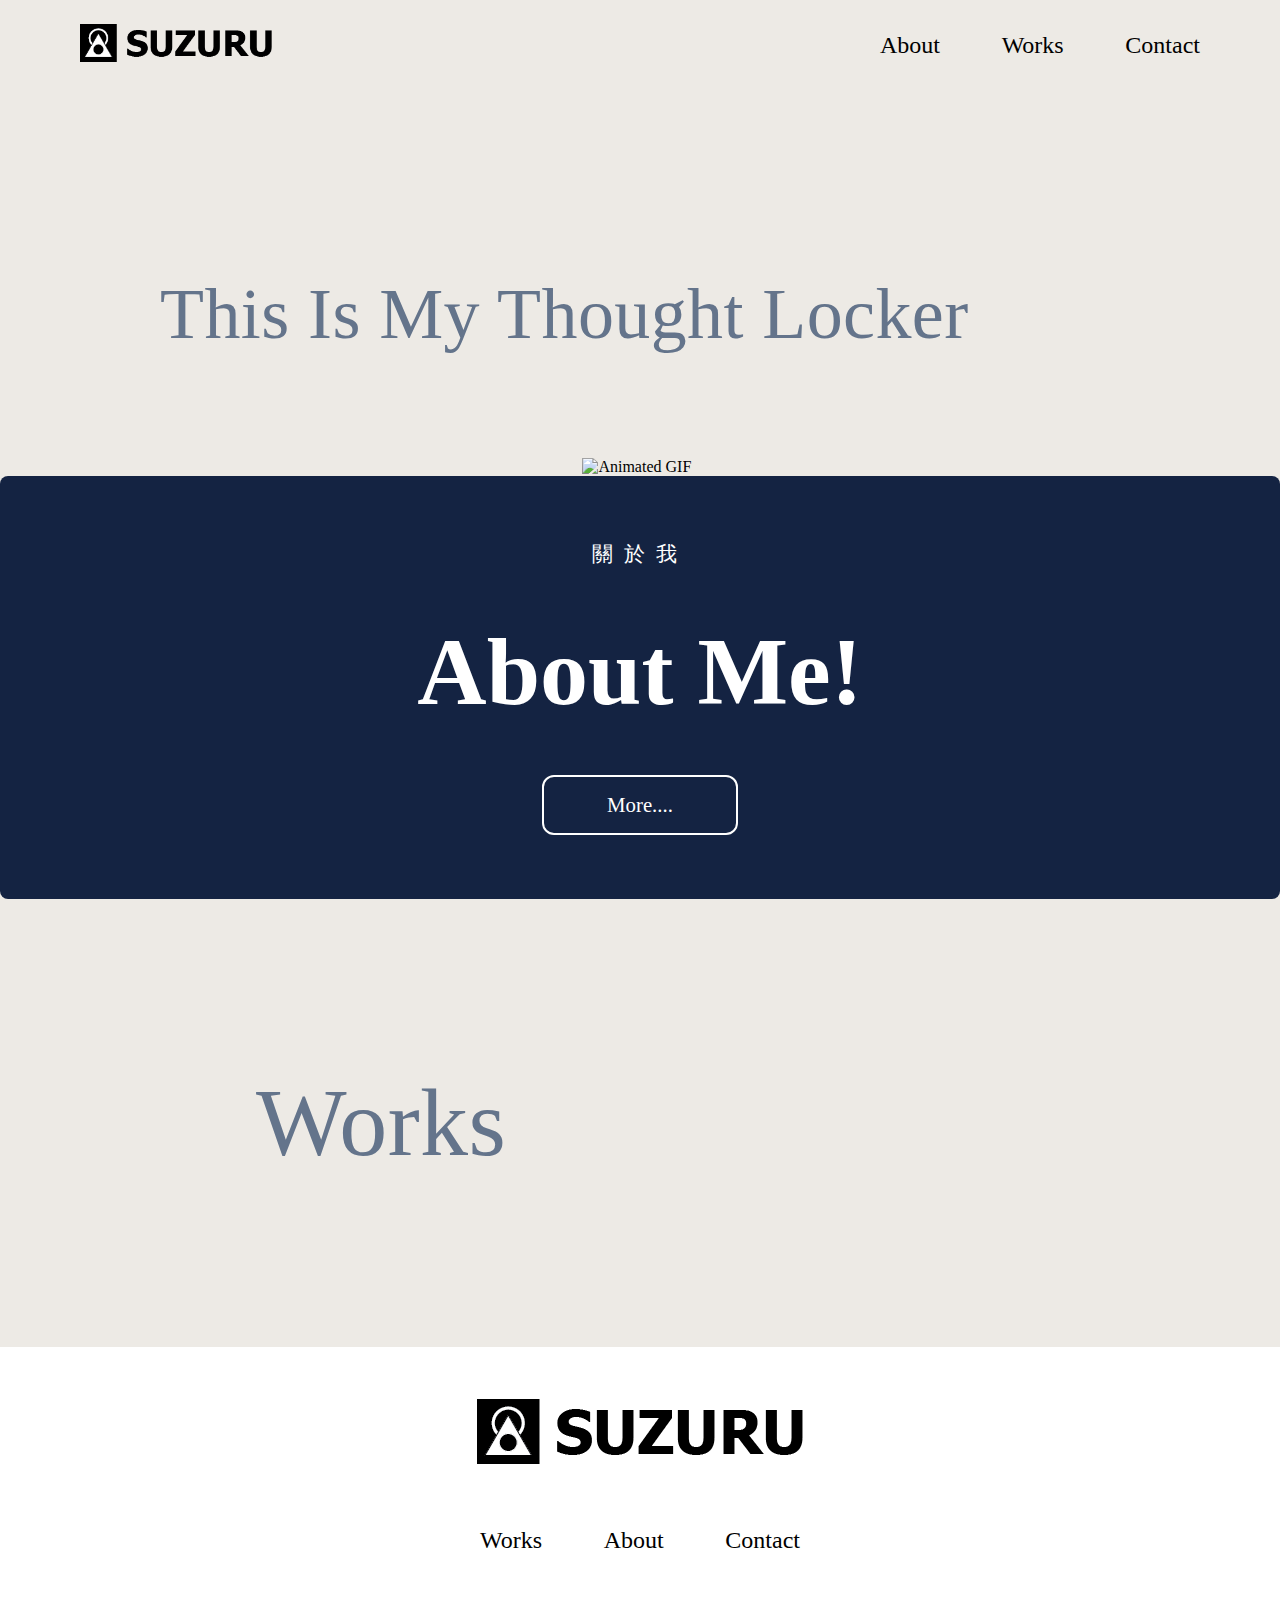
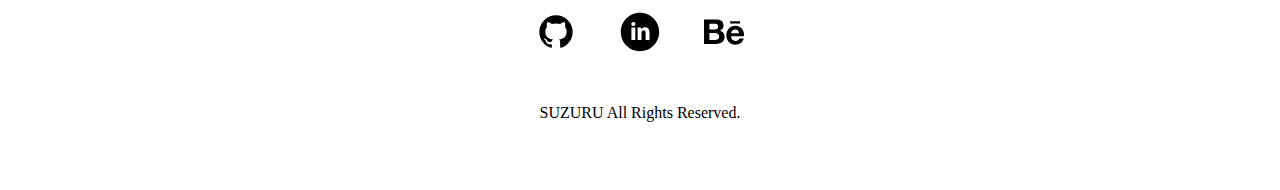
==== commit 28a8109f: "05/24" ====
--- a/index.html
+++ b/index.html
@@ -1,6 +1,6 @@
 <!DOCTYPE html>
 <html >
 <head><meta charset="utf-8">
-<meta name="viewport" content="width=device-width, initial-scale=1"><link rel="modulepreload" href="/_payload.js"><link rel="modulepreload" as="script" crossorigin href="/_nuxt/entry.3ebf23fc.js"><link rel="preload" as="style" href="/_nuxt/entry.ae800c9e.css"><link rel="modulepreload" as="script" crossorigin href="/_nuxt/index.6f9022cd.js"><link rel="modulepreload" as="script" crossorigin href="/_nuxt/navSpace.963ed5d8.js"><link rel="modulepreload" as="script" crossorigin href="/_nuxt/nuxt-link.5e4951ca.js"><link rel="modulepreload" as="script" crossorigin href="/_nuxt/phone.82685e86.js"><link rel="modulepreload" as="script" crossorigin href="/_nuxt/footerSpace.5c3206e1.js"><link rel="prefetch" as="script" crossorigin href="/_nuxt/error-component.f6c9b8b4.js"><link rel="prefetch" as="image" type="image/gif" href="/_nuxt/indexComputer.8e3eb491.gif"><link rel="prefetch" as="image" type="image/gif" href="/_nuxt/cdPlayer.344a21b2.gif"><link rel="prefetch" as="image" type="image/gif" href="/_nuxt/phone.f3576442.gif"><link rel="stylesheet" href="/_nuxt/entry.ae800c9e.css"><style>body,html{margin:0!important;padding:0!important}</style><style>.about{align-items:center;background-color:#142342;display:flex;flex-direction:column;height:auto;justify-content:center;padding-bottom:4rem;padding-top:4rem;transition:background-color .4s ease;width:100%}.about:hover{background-color:#d9b61d}</style><style>.cardBg{align-items:center;background-color:#fff;display:flex;flex-direction:row;height:auto;margin-left:3rem;margin-right:3rem;transition:background-color .4s ease;width:auto}.cardBg:hover{background-color:#d9b61d}</style></head>
-<body ><div id="__nuxt"><!--[--><!--[--><!--[--><!--[--><div class="bg-[#edeae5] w-full"><!--[--><div class="h-[10vh] flex justify-between items-center mx-2rem md:mx-5rem"><div><a aria-current="page" href="/" class="router-link-active router-link-exact-active"><img class="w-[12rem]" src="[data-uri]"></a></div><ul class="justify-between w-[20rem] text-2xl hidden xl:flex"><a href="/about" class="text-black no-underline hover:underline underline-offset-4"><p>About</p></a><a href="/works" class="text-black no-underline hover:underline underline-offset-4"><p>Works</p></a><a href="/contact" class="text-black no-underline hover:underline underline-offset-4"><p>Contact</p></a></ul><div class="flex flex-col xl:hidden"><div class="p-4 space-y-2 bg-gray-900 rounded shadow"><span class="block w-8 h-0.5 bg-gray-100"></span><span class="block w-8 h-0.5 bg-gray-100"></span><span class="block w-8 h-0.5 bg-gray-100"></span></div></div></div><div><div style="display:none;" class="h-[100vh] w-[100vw] bg-gradient-to-b from-dark-900 from-10% to-dark-100 to-50% fixed top-0 flex z-100 items-center justify-center"><div class="absolute top-6 right-20"><svg class="w-[4rem]" xmlns="http://www.w3.org/2000/svg" viewBox="0 0 24 24"><path fill="none" stroke="white" stroke-linecap="round" stroke-linejoin="round" stroke-width="1.5" d="M6.758 17.243L12.001 12m5.243-5.243L12 12m0 0L6.758 6.757M12.001 12l5.243 5.243"></path></svg></div><ul class="text-[3rem]"><a aria-current="page" href="/" class="router-link-active router-link-exact-active text-white no-underline hover:underline underline-offset-15"><p>Home</p></a><a href="/about" class="text-white no-underline hover:underline underline-offset-15"><p>About</p></a><a href="/works" class="text-white no-underline hover:underline underline-offset-15"><p>Works</p></a><a href="/contact" class="text-white no-underline hover:underline underline-offset-15"><p>Contact</p></a></ul></div></div><!--]--><section class="relative flex flex-col h-auto mx-2rem md:mx-10rem 2xl:h-[65rem]"><div class="pt-5rem tracking-wide leading-loose"><p class="text-[4rem] text-slate-500 lg:text-[4.5rem]">This Is My Thought Locker </p><!----><!----></div><div class="flex w-full justify-end relative 2xl:absolute"><img class="flex w-[42vw]" src="/_nuxt/indexComputer.8e3eb491.gif" alt="Animated GIF"></div></section><div class="about rounded-lg items-center"><small class="text-[1.3rem] text-white tracking-[0.7rem]">關於我</small><strong class="text-[3.5rem] md:text-[6rem] text-white my-3rem">About Me!</strong><a href="/about" class="no-underline hover:animate-pulse"><div class="text-[1.3rem] justify-center flex items-center w-[12rem] h-[3.5rem] rounded-xl border-2 border-white border-solid bg-transparent text-white">More....</div></a></div><div class="py-20 mx-2rem md:mx-10rem"><div class="flex w-full"><div class="grid grid-cols-1 w-2/3 gap-y-10 pr-[10rem] xl:grid-cols-2"><!--[--><div class="cardBg items-center overflow-hidden rounded-3xl justify-center bg-white relative xl:items-center"><div class="justify-center items-center absolute z-0"><img class="flex w-[25rem] opacity-30 xl:opacity-100" src="/_nuxt/cdPlayer.344a21b2.gif" alt="cdPlayerGif"></div><!----></div><div class="cardBg items-center overflow-hidden rounded-3xl justify-center bg-white relative xl:items-center"><div class="justify-center items-center absolute z-0"><img class="flex w-[25rem] opacity-30 xl:opacity-100" src="/_nuxt/phone.f3576442.gif" alt="phoneGif"></div><!----></div><!--]--></div><div class="rounded-3xl flex flex-col w-1/3 tracking-wide leading-loose"><div><p class="text-[6rem] text-slate-500 my-3rem">Works</p></div><!----></div></div><div class="flex w-full py-20"><div class="rounded-3xl flex flex-col w-1/3 tracking-wide leading-loose"><!----></div><div class="grid grid-cols-1 w-2/3 gap-y-10 xl:grid-cols-2"><!--[--><div class="cardBg items-center overflow-hidden rounded-3xl justify-center bg-white relative xl:items-center"><div class="justify-center items-center absolute z-0"><img class="flex w-[25rem] opacity-30 xl:opacity-100" src="/_nuxt/cdPlayer.344a21b2.gif" alt="cdPlayerGif"></div><!----></div><div class="cardBg items-center overflow-hidden rounded-3xl justify-center bg-white relative xl:items-center"><div class="justify-center items-center absolute z-0"><img class="flex w-[25rem] opacity-30 xl:opacity-100" src="/_nuxt/phone.f3576442.gif" alt="phoneGif"></div><!----></div><!--]--></div></div></div></div><footer class="flex m-5 justify-center items-center flex-col xl:rounded-3xl"><div class="py-2rem xl:relative"><img src="[data-uri]" alt="icon"></div><div class="flex-row flex justify-center"><div class="flex col justify-between w-[20rem] text-2xl"><a href="/works" class="text-black no-underline hover:underline underline-offset-4"><p>Works</p></a><a href="/about" class="text-black no-underline hover:underline underline-offset-4"><p>About</p></a><a href="/contact" class="text-black no-underline hover:underline underline-offset-4"><p>Contact</p></a></div></div><div class="flex col justify-between w-[13rem] py-2rem"><a href="https://github.com/suzuru0611/"><svg class="w-[2.5rem] hover:animate-pulse" xmlns="http://www.w3.org/2000/svg" viewBox="0 0 24 24"><path fill="black" d="M12 2A10 10 0 0 0 2 12c0 4.42 2.87 8.17 6.84 9.5c.5.08.66-.23.66-.5v-1.69c-2.77.6-3.36-1.34-3.36-1.34c-.46-1.16-1.11-1.47-1.11-1.47c-.91-.62.07-.6.07-.6c1 .07 1.53 1.03 1.53 1.03c.87 1.52 2.34 1.07 2.91.83c.09-.65.35-1.09.63-1.34c-2.22-.25-4.55-1.11-4.55-4.92c0-1.11.38-2 1.03-2.71c-.1-.25-.45-1.29.1-2.64c0 0 .84-.27 2.75 1.02c.79-.22 1.65-.33 2.5-.33c.85 0 1.71.11 2.5.33c1.91-1.29 2.75-1.02 2.75-1.02c.55 1.35.2 2.39.1 2.64c.65.71 1.03 1.6 1.03 2.71c0 3.82-2.34 4.66-4.57 4.91c.36.31.69.92.69 1.85V21c0 .27.16.59.67.5C19.14 20.16 22 16.42 22 12A10 10 0 0 0 12 2Z"></path></svg></a><a href="https://www.linkedin.com/in/zuru-su-b7476a277/"><svg class="w-[2.5rem] hover:animate-pulse" xmlns="http://www.w3.org/2000/svg" viewBox="0 0 20 20"><path fill="black" d="M10 .4C4.698.4.4 4.698.4 10s4.298 9.6 9.6 9.6s9.6-4.298 9.6-9.6S15.302.4 10 .4zM7.65 13.979H5.706V7.723H7.65v6.256zm-.984-7.024c-.614 0-1.011-.435-1.011-.973c0-.549.409-.971 1.036-.971s1.011.422 1.023.971c0 .538-.396.973-1.048.973zm8.084 7.024h-1.944v-3.467c0-.807-.282-1.355-.985-1.355c-.537 0-.856.371-.997.728c-.052.127-.065.307-.065.486v3.607H8.814v-4.26c0-.781-.025-1.434-.051-1.996h1.689l.089.869h.039c.256-.408.883-1.01 1.932-1.01c1.279 0 2.238.857 2.238 2.699v3.699z"></path></svg></a><a href="https://www.behance.net/zurusu/"><svg class="w-[2.5rem] hover:animate-pulse" xmlns="http://www.w3.org/2000/svg" viewBox="0 0 16 16"><path fill="black" d="M4.654 3c.461 0 .887.035 1.278.14c.39.07.711.216.996.391c.286.176.497.426.641.747c.14.32.216.711.216 1.137c0 .496-.106.922-.356 1.242c-.215.32-.566.606-.997.817c.606.176 1.067.496 1.348.922c.281.426.461.957.461 1.563c0 .496-.105.922-.285 1.278a2.317 2.317 0 0 1-.782.887c-.32.215-.711.39-1.137.496a5.329 5.329 0 0 1-1.278.176L0 12.803V3h4.654zm-.285 3.978c.39 0 .71-.105.957-.285c.246-.18.355-.497.355-.887c0-.216-.035-.426-.105-.567a.981.981 0 0 0-.32-.355a1.84 1.84 0 0 0-.461-.176c-.176-.035-.356-.035-.567-.035H2.17v2.31c0-.005 2.2-.005 2.2-.005zm.105 4.193c.215 0 .426-.035.606-.07c.176-.035.356-.106.496-.216s.25-.215.356-.39c.07-.176.14-.391.14-.641c0-.496-.14-.852-.426-1.102c-.285-.215-.676-.32-1.137-.32H2.17v2.734h2.305v.005zm6.858-.035c.286.285.711.426 1.278.426c.39 0 .746-.106 1.032-.286c.285-.215.46-.426.53-.64h1.74c-.286.851-.712 1.457-1.278 1.848c-.566.355-1.243.566-2.06.566a4.135 4.135 0 0 1-1.527-.285a2.827 2.827 0 0 1-1.137-.782a2.851 2.851 0 0 1-.712-1.172c-.175-.461-.25-.957-.25-1.528c0-.531.07-1.032.25-1.493c.18-.46.426-.852.747-1.207c.32-.32.711-.606 1.137-.782a4.018 4.018 0 0 1 1.493-.285c.606 0 1.137.105 1.598.355c.46.25.817.532 1.102.958c.285.39.496.851.641 1.348c.07.496.105.996.07 1.563h-5.15c0 .58.21 1.11.496 1.396zm2.24-3.732c-.25-.25-.642-.391-1.103-.391c-.32 0-.566.07-.781.176c-.215.105-.356.25-.496.39a.957.957 0 0 0-.25.497c-.036.175-.07.32-.07.46h3.196c-.07-.526-.25-.882-.497-1.132zm-3.127-3.728h3.978v.957h-3.978v-.957z"></path></svg></a></div><p class="pb-[2rem]">SUZURU All Rights Reserved.</p></footer><!--]--><!--]--><!--]--><!--]--></div><script type="module">import p from "/_payload.js";window.__NUXT__={...p,...({state:{},_errors:{},serverRendered:true,prerenderedAt:1684853175839,config:{public:{},app:{baseURL:"\u002F",buildAssetsDir:"\u002F_nuxt\u002F",cdnURL:""}}})}</script><script type="module" src="/_nuxt/entry.3ebf23fc.js" crossorigin></script></body>
+<meta name="viewport" content="width=device-width, initial-scale=1"><link rel="modulepreload" href="/_payload.js"><link rel="modulepreload" as="script" crossorigin href="/suzuru/entry.c303b93d.js"><link rel="preload" as="style" href="/suzuru/entry.62d1198e.css"><link rel="modulepreload" as="script" crossorigin href="/suzuru/index.1a90d2fa.js"><link rel="modulepreload" as="script" crossorigin href="/suzuru/navSpace.8e6b7563.js"><link rel="modulepreload" as="script" crossorigin href="/suzuru/nuxt-link.84242ff0.js"><link rel="modulepreload" as="script" crossorigin href="/suzuru/phone.fb31acfa.js"><link rel="modulepreload" as="script" crossorigin href="/suzuru/footerSpace.6b8d6c03.js"><link rel="prefetch" as="script" crossorigin href="/suzuru/error-component.69f8d934.js"><link rel="prefetch" as="image" type="image/gif" href="/suzuru/indexComputer.8e3eb491.gif"><link rel="prefetch" as="image" type="image/gif" href="/suzuru/phone.f3576442.gif"><link rel="stylesheet" href="/suzuru/entry.62d1198e.css"><style>body,html{margin:0!important;padding:0!important}</style><style>.about{align-items:center;background-color:#142342;display:flex;flex-direction:column;height:auto;justify-content:center;padding-bottom:4rem;padding-top:4rem;transition:background-color .4s ease;width:100%}.about:hover{background-color:#d9b61d}</style><style>.cardBg{align-items:center;background-color:#fff;display:flex;flex-direction:row;height:auto;margin-left:3rem;margin-right:3rem;transition:background-color .4s ease;width:auto}.cardBg:hover{background-color:#d9b61d}</style></head>
+<body ><div id="_suzuru"><!--[--><!--[--><!--[--><!--[--><div class="bg-[#edeae5] w-full"><!--[--><div class="h-[10vh] flex justify-between items-center mx-2rem md:mx-5rem"><div><a aria-current="page" href="/" class="router-link-active router-link-exact-active"><img class="w-[12rem]" src="[data-uri]"></a></div><ul class="justify-between w-[20rem] text-2xl hidden xl:flex"><a href="/about" class="text-black no-underline hover:underline underline-offset-4"><p>About</p></a><a href="/works" class="text-black no-underline hover:underline underline-offset-4"><p>Works</p></a><a href="/contact" class="text-black no-underline hover:underline underline-offset-4"><p>Contact</p></a></ul><div class="flex flex-col xl:hidden"><div class="p-4 space-y-2 bg-gray-900 rounded shadow"><span class="block w-8 h-0.5 bg-gray-100"></span><span class="block w-8 h-0.5 bg-gray-100"></span><span class="block w-8 h-0.5 bg-gray-100"></span></div></div></div><div><div style="display:none;" class="h-[100vh] w-[100vw] bg-gradient-to-b from-dark-900 from-10% to-dark-100 to-50% fixed top-0 flex z-100 items-center justify-center"><div class="absolute top-6 right-20"><svg class="w-[4rem]" xmlns="http://www.w3.org/2000/svg" viewBox="0 0 24 24"><path fill="none" stroke="white" stroke-linecap="round" stroke-linejoin="round" stroke-width="1.5" d="M6.758 17.243L12.001 12m5.243-5.243L12 12m0 0L6.758 6.757M12.001 12l5.243 5.243"></path></svg></div><ul class="text-[3rem]"><a aria-current="page" href="/" class="router-link-active router-link-exact-active text-white no-underline hover:underline underline-offset-15"><p>Home</p></a><a href="/about" class="text-white no-underline hover:underline underline-offset-15"><p>About</p></a><a href="/works" class="text-white no-underline hover:underline underline-offset-15"><p>Works</p></a><a href="/contact" class="text-white no-underline hover:underline underline-offset-15"><p>Contact</p></a></ul></div></div><!--]--><section class="relative flex flex-col h-auto mx-2rem md:mx-10rem 2xl:h-[65rem]"><div class="pt-5rem tracking-wide leading-loose"><p class="text-[4rem] text-slate-500 lg:text-[4.5rem]">This Is My Thought Locker </p><!----><!----></div><div class="flex w-full justify-end relative 2xl:absolute"><img class="flex w-[42vw]" src="/suzuru/indexComputer.8e3eb491.gif" alt="Animated GIF"></div></section><div class="about rounded-lg items-center"><small class="text-[1.3rem] text-white tracking-[0.7rem]">關於我</small><strong class="text-[3.5rem] md:text-[6rem] text-white my-3rem">About Me!</strong><a href="/about" class="no-underline hover:animate-pulse"><div class="text-[1.3rem] justify-center flex items-center w-[12rem] h-[3.5rem] rounded-xl border-2 border-white border-solid bg-transparent text-white">More....</div></a></div><div class="py-20 mx-2rem md:mx-10rem"><div class="flex w-full"><div class="cardBg items-center overflow-hidden w-2/3 justify-center bg-white relative xl:items-center"><div class="w-1/3"><div class="justify-center opacity-0 hover:opacity-100 items-center absolute"><img src="/suzuru/phone.f3576442.gif" alt="phone.gif" class="flex w-[25rem] opacity-30 xl:opacity-100"></div><!----></div><div class="w-1/3"><div class="justify-center opacity-0 hover:opacity-100 items-center absolute"><img src="/suzuru/phone.f3576442.gif" alt="phone.gif" class="flex w-[25rem] opacity-30 xl:opacity-100"></div><!----></div><div class="w-1/3"><div class="justify-center opacity-0 hover:opacity-100 items-center absolute"><img src="/suzuru/phone.f3576442.gif" alt="phone.gif" class="flex w-[25rem] opacity-30 xl:opacity-100"></div><!----></div></div><div class="rounded-3xl flex flex-col w-1/3 tracking-wide leading-loose"><div><p class="text-[6rem] text-slate-500 my-3rem">Works</p></div><!----></div></div></div></div><footer class="flex m-5 justify-center items-center flex-col xl:rounded-3xl"><div class="py-2rem xl:relative"><img src="[data-uri]" alt="icon"></div><div class="flex-row flex justify-center"><div class="flex col justify-between w-[20rem] text-2xl"><a href="/works" class="text-black no-underline hover:underline underline-offset-4"><p>Works</p></a><a href="/about" class="text-black no-underline hover:underline underline-offset-4"><p>About</p></a><a href="/contact" class="text-black no-underline hover:underline underline-offset-4"><p>Contact</p></a></div></div><div class="flex col justify-between w-[13rem] py-2rem"><a href="https://github.com/suzuru0611/"><svg class="w-[2.5rem] hover:animate-pulse" xmlns="http://www.w3.org/2000/svg" viewBox="0 0 24 24"><path fill="black" d="M12 2A10 10 0 0 0 2 12c0 4.42 2.87 8.17 6.84 9.5c.5.08.66-.23.66-.5v-1.69c-2.77.6-3.36-1.34-3.36-1.34c-.46-1.16-1.11-1.47-1.11-1.47c-.91-.62.07-.6.07-.6c1 .07 1.53 1.03 1.53 1.03c.87 1.52 2.34 1.07 2.91.83c.09-.65.35-1.09.63-1.34c-2.22-.25-4.55-1.11-4.55-4.92c0-1.11.38-2 1.03-2.71c-.1-.25-.45-1.29.1-2.64c0 0 .84-.27 2.75 1.02c.79-.22 1.65-.33 2.5-.33c.85 0 1.71.11 2.5.33c1.91-1.29 2.75-1.02 2.75-1.02c.55 1.35.2 2.39.1 2.64c.65.71 1.03 1.6 1.03 2.71c0 3.82-2.34 4.66-4.57 4.91c.36.31.69.92.69 1.85V21c0 .27.16.59.67.5C19.14 20.16 22 16.42 22 12A10 10 0 0 0 12 2Z"></path></svg></a><a href="https://www.linkedin.com/in/zuru-su-b7476a277/"><svg class="w-[2.5rem] hover:animate-pulse" xmlns="http://www.w3.org/2000/svg" viewBox="0 0 20 20"><path fill="black" d="M10 .4C4.698.4.4 4.698.4 10s4.298 9.6 9.6 9.6s9.6-4.298 9.6-9.6S15.302.4 10 .4zM7.65 13.979H5.706V7.723H7.65v6.256zm-.984-7.024c-.614 0-1.011-.435-1.011-.973c0-.549.409-.971 1.036-.971s1.011.422 1.023.971c0 .538-.396.973-1.048.973zm8.084 7.024h-1.944v-3.467c0-.807-.282-1.355-.985-1.355c-.537 0-.856.371-.997.728c-.052.127-.065.307-.065.486v3.607H8.814v-4.26c0-.781-.025-1.434-.051-1.996h1.689l.089.869h.039c.256-.408.883-1.01 1.932-1.01c1.279 0 2.238.857 2.238 2.699v3.699z"></path></svg></a><a href="https://www.behance.net/zurusu/"><svg class="w-[2.5rem] hover:animate-pulse" xmlns="http://www.w3.org/2000/svg" viewBox="0 0 16 16"><path fill="black" d="M4.654 3c.461 0 .887.035 1.278.14c.39.07.711.216.996.391c.286.176.497.426.641.747c.14.32.216.711.216 1.137c0 .496-.106.922-.356 1.242c-.215.32-.566.606-.997.817c.606.176 1.067.496 1.348.922c.281.426.461.957.461 1.563c0 .496-.105.922-.285 1.278a2.317 2.317 0 0 1-.782.887c-.32.215-.711.39-1.137.496a5.329 5.329 0 0 1-1.278.176L0 12.803V3h4.654zm-.285 3.978c.39 0 .71-.105.957-.285c.246-.18.355-.497.355-.887c0-.216-.035-.426-.105-.567a.981.981 0 0 0-.32-.355a1.84 1.84 0 0 0-.461-.176c-.176-.035-.356-.035-.567-.035H2.17v2.31c0-.005 2.2-.005 2.2-.005zm.105 4.193c.215 0 .426-.035.606-.07c.176-.035.356-.106.496-.216s.25-.215.356-.39c.07-.176.14-.391.14-.641c0-.496-.14-.852-.426-1.102c-.285-.215-.676-.32-1.137-.32H2.17v2.734h2.305v.005zm6.858-.035c.286.285.711.426 1.278.426c.39 0 .746-.106 1.032-.286c.285-.215.46-.426.53-.64h1.74c-.286.851-.712 1.457-1.278 1.848c-.566.355-1.243.566-2.06.566a4.135 4.135 0 0 1-1.527-.285a2.827 2.827 0 0 1-1.137-.782a2.851 2.851 0 0 1-.712-1.172c-.175-.461-.25-.957-.25-1.528c0-.531.07-1.032.25-1.493c.18-.46.426-.852.747-1.207c.32-.32.711-.606 1.137-.782a4.018 4.018 0 0 1 1.493-.285c.606 0 1.137.105 1.598.355c.46.25.817.532 1.102.958c.285.39.496.851.641 1.348c.07.496.105.996.07 1.563h-5.15c0 .58.21 1.11.496 1.396zm2.24-3.732c-.25-.25-.642-.391-1.103-.391c-.32 0-.566.07-.781.176c-.215.105-.356.25-.496.39a.957.957 0 0 0-.25.497c-.036.175-.07.32-.07.46h3.196c-.07-.526-.25-.882-.497-1.132zm-3.127-3.728h3.978v.957h-3.978v-.957z"></path></svg></a></div><p class="pb-[2rem]">SUZURU All Rights Reserved.</p></footer><!--]--><!--]--><!--]--><!--]--></div><script type="module">import p from "/_payload.js";window._suzuru__={...p,...({state:{},_errors:{},serverRendered:true,prerenderedAt:1684879106010,config:{public:{},app:{baseURL:"\u002F",buildAssetsDir:"\u002Fsuzuru\u002F",cdnURL:""}}})}</script><script type="module" src="/suzuru/entry.c303b93d.js" crossorigin></script></body>
 </html>--- a/suzuru/entry.62d1198e.css
+++ b/suzuru/entry.62d1198e.css
@@ -0,0 +1 @@
+.about{align-items:center;background-color:#142342;display:flex;flex-direction:column;height:auto;justify-content:center;padding-bottom:4rem;padding-top:4rem;transition:background-color .4s ease;width:100%}.about:hover{background-color:#d9b61d}.marquee{white-space:nowrap}.marquee span{animation:marquee 50s linear infinite;display:inline-block;padding-right:330rem;width:100%}@keyframes marquee{0%{transform:translate(0)}to{transform:translate(-100%)}}.fade-enter-active,.fade-leave-active{transition:opacity .6s}.fade-enter,.fade-leave-to{opacity:0}.cardBg{align-items:center;background-color:#fff;display:flex;flex-direction:row;height:auto;margin-left:3rem;margin-right:3rem;transition:background-color .4s ease;width:auto}.cardBg:hover{background-color:#d9b61d}@media (prefers-color-scheme:light){.get-started-gradient-border[data-v-a75d3b4d]{background:linear-gradient(90deg,#fff,#fff),linear-gradient(90deg,#00dc82,#1de0b1,#36e4da)}.gradient-border-modules[data-v-a75d3b4d]{background:linear-gradient(var(--gradient-angle),#f7d14c,rgba(247,209,76,.6),hsla(0,0%,100%,.8),#f7d14c)}.gradient-border-examples[data-v-a75d3b4d]{background:linear-gradient(var(--gradient-angle),#8deaff,rgba(141,234,255,.6),hsla(0,0%,100%,.8),#8deaff)}.gradient-border-documentation[data-v-a75d3b4d]{background:linear-gradient(var(--gradient-angle),#00dc82,rgba(0,220,130,.6),hsla(0,0%,100%,.8),#00dc82)}}@media (prefers-color-scheme:dark){.get-started-gradient-border[data-v-a75d3b4d]{background:linear-gradient(90deg,#18181b,#18181b),linear-gradient(90deg,#00dc82,#1de0b1,#36e4da)}.gradient-border-modules[data-v-a75d3b4d]{background:linear-gradient(var(--gradient-angle),#f7d14c,#a38108,hsla(0,0%,100%,.3),#a38108)}.gradient-border-examples[data-v-a75d3b4d]{background:linear-gradient(var(--gradient-angle),#8deaff,#008aa9,hsla(0,0%,100%,.3),#008aa9)}.gradient-border-documentation[data-v-a75d3b4d]{background:linear-gradient(var(--gradient-angle),#00dc82,#003f25,hsla(0,0%,100%,.2),#003f25)}}.get-started-gradient-border[data-v-a75d3b4d]{background-clip:padding-box,border-box;background-origin:padding-box,border-box;border-color:transparent;border-radius:12px;border-width:1px}.get-started-gradient-border[data-v-a75d3b4d]:hover>:is(.get-started-gradient-left,.get-started-gradient-right){opacity:.2}.get-started-gradient-left[data-v-a75d3b4d],.get-started-gradient-right[data-v-a75d3b4d]{opacity:0}.gradient-border[data-v-a75d3b4d]{border-radius:12px;left:0;opacity:0;position:absolute;top:0;transform:translate(-1px,-1px);width:calc(100% + 2px);z-index:-1}.gradient-border-rect[data-v-a75d3b4d]{height:calc(100% + 2px)}@media (min-width:1024px){.gradient-border-rect[data-v-a75d3b4d]{height:calc(100% + 1px)}}.gradient-border-square[data-v-a75d3b4d]{height:calc(100% + 2px)}.modules-gradient-right[data-v-a75d3b4d]{opacity:0}.documentation-container:hover>.gradient-border[data-v-a75d3b4d],.examples-container:hover>.gradient-border[data-v-a75d3b4d],.modules-container:hover>.gradient-border[data-v-a75d3b4d]{animation:gradient-rotate 5s linear 0s infinite reverse;opacity:1;transition:all .3s linear}.examples-container:hover>.examples-gradient-right[data-v-a75d3b4d],.modules-container:hover>.modules-gradient-right[data-v-a75d3b4d]{opacity:.2}.examples-gradient-right[data-v-a75d3b4d]{opacity:0}.documentation-image-color-dark[data-v-a75d3b4d],.documentation-image-color-light[data-v-a75d3b4d],.examples-image-color-dark[data-v-a75d3b4d],.examples-image-color-light[data-v-a75d3b4d],.modules-image-color-dark[data-v-a75d3b4d],.modules-image-color-light[data-v-a75d3b4d]{display:none}@media (prefers-color-scheme:light){.modules-image-light[data-v-a75d3b4d]{display:block}.modules-container:hover>a>.modules-image-light[data-v-a75d3b4d],.modules-image-dark[data-v-a75d3b4d]{display:none}.examples-image-light[data-v-a75d3b4d],.modules-container:hover>a>.modules-image-color-light[data-v-a75d3b4d]{display:block}.examples-container:hover>a>.examples-image-light[data-v-a75d3b4d],.examples-image-dark[data-v-a75d3b4d]{display:none}.documentation-image-light[data-v-a75d3b4d],.examples-container:hover>a>.examples-image-color-light[data-v-a75d3b4d]{display:block}.documentation-container:hover>a>div>.documentation-image-light[data-v-a75d3b4d],.documentation-image-dark[data-v-a75d3b4d]{display:none}.documentation-container:hover>a>div>.documentation-image-color-light[data-v-a75d3b4d]{display:block}}@media (prefers-color-scheme:dark){.modules-image-dark[data-v-a75d3b4d]{display:block}.modules-image-light[data-v-a75d3b4d]{display:none}.modules-container:hover>a>.modules-image-color-dark[data-v-a75d3b4d]{display:block}.modules-container:hover>a>.modules-image-dark[data-v-a75d3b4d]{display:none}.examples-image-dark[data-v-a75d3b4d]{display:block}.examples-image-light[data-v-a75d3b4d]{display:none}.examples-container:hover>a>.examples-image-color-dark[data-v-a75d3b4d]{display:block}.examples-container:hover>a>.examples-image-dark[data-v-a75d3b4d]{display:none}.documentation-image-dark[data-v-a75d3b4d]{display:block}.documentation-image-light[data-v-a75d3b4d]{display:none}.documentation-container:hover>a>div>.documentation-image-color-dark[data-v-a75d3b4d]{display:block}.documentation-container:hover>a>div>.documentation-image-dark[data-v-a75d3b4d]{display:none}}.bg-white[data-v-a75d3b4d]{--tw-bg-opacity:1;background-color:rgba(255,255,255,var(--tw-bg-opacity))}.bg-gray-100[data-v-a75d3b4d]{--tw-bg-opacity:1;background-color:rgba(238,238,238,var(--tw-bg-opacity))}.bg-gradient-to-r[data-v-a75d3b4d]{background-image:linear-gradient(to right,var(--tw-gradient-stops))}.bg-gradient-to-l[data-v-a75d3b4d]{background-image:linear-gradient(to left,var(--tw-gradient-stops))}.from-green-400[data-v-a75d3b4d]{--tw-gradient-from:rgba(55,233,144,var(--tw-from-opacity,1));--tw-gradient-stops:var(--tw-gradient-from),var(--tw-gradient-to,hsla(0,0%,100%,0))}.from-blue-400[data-v-a75d3b4d]{--tw-gradient-from:rgba(56,189,248,var(--tw-from-opacity,1));--tw-gradient-stops:var(--tw-gradient-from),var(--tw-gradient-to,hsla(0,0%,100%,0))}.from-yellow-400[data-v-a75d3b4d]{--tw-gradient-from:rgba(251,191,36,var(--tw-from-opacity,1));--tw-gradient-stops:var(--tw-gradient-from),var(--tw-gradient-to,hsla(0,0%,100%,0))}.to-transparent[data-v-a75d3b4d]{--tw-gradient-to:transparent}.border-gray-200[data-v-a75d3b4d]{--tw-border-opacity:1;border-color:rgba(224,224,224,var(--tw-border-opacity))}.hover\:border-transparent[data-v-a75d3b4d]:hover{border-color:transparent}.rounded-xl[data-v-a75d3b4d]{border-radius:.75rem}.rounded[data-v-a75d3b4d]{border-radius:.25rem}.border[data-v-a75d3b4d]{border-width:1px}.border-t[data-v-a75d3b4d]{border-top-width:1px}.flex[data-v-a75d3b4d]{display:flex}.grid[data-v-a75d3b4d]{display:grid}.hidden[data-v-a75d3b4d]{display:none}.flex-col[data-v-a75d3b4d]{flex-direction:column}.flex-col-reverse[data-v-a75d3b4d]{flex-direction:column-reverse}.place-content-center[data-v-a75d3b4d]{place-content:center}.items-center[data-v-a75d3b4d]{align-items:center}.justify-end[data-v-a75d3b4d]{justify-content:flex-end}.justify-center[data-v-a75d3b4d]{justify-content:center}.flex-1[data-v-a75d3b4d]{flex:1 1 0%}.order-last[data-v-a75d3b4d]{order:9999}.font-mono[data-v-a75d3b4d]{font-family:ui-monospace,SFMono-Regular,Menlo,Monaco,Consolas,Liberation Mono,Courier New,monospace}.font-semibold[data-v-a75d3b4d]{font-weight:600}.font-bold[data-v-a75d3b4d]{font-weight:700}.h-32[data-v-a75d3b4d]{height:8rem}.h-\[70px\][data-v-a75d3b4d]{height:70px}.text-4xl[data-v-a75d3b4d]{font-size:2.25rem;line-height:2.5rem}.text-xl[data-v-a75d3b4d]{font-size:1.25rem;line-height:1.75rem}.text-sm[data-v-a75d3b4d]{font-size:.875rem;line-height:1.25rem}.text-2xl[data-v-a75d3b4d]{font-size:1.5rem;line-height:2rem}.mx-auto[data-v-a75d3b4d]{margin-left:auto;margin-right:auto}.mb-2[data-v-a75d3b4d]{margin-bottom:.5rem}.max-w-\[960px\][data-v-a75d3b4d]{max-width:960px}.min-h-screen[data-v-a75d3b4d]{min-height:100vh}.p-1[data-v-a75d3b4d]{padding:.25rem}.px-4[data-v-a75d3b4d]{padding-left:1rem;padding-right:1rem}.py-14[data-v-a75d3b4d]{padding-bottom:3.5rem;padding-top:3.5rem}.py-6[data-v-a75d3b4d]{padding-bottom:1.5rem;padding-top:1.5rem}.px-5[data-v-a75d3b4d]{padding-left:1.25rem;padding-right:1.25rem}.pt-\[58px\][data-v-a75d3b4d]{padding-top:58px}.pb-6[data-v-a75d3b4d]{padding-bottom:1.5rem}.absolute[data-v-a75d3b4d]{position:absolute}.relative[data-v-a75d3b4d]{position:relative}.inset-y-0[data-v-a75d3b4d]{bottom:0;top:0}.inset-x-0[data-v-a75d3b4d]{left:0;right:0}.left-0[data-v-a75d3b4d]{left:0}.right-0[data-v-a75d3b4d]{right:0}.-top-\[58px\][data-v-a75d3b4d]{top:-58px}.-top-3[data-v-a75d3b4d]{top:-.75rem}.focus-visible\:ring-2[data-v-a75d3b4d]:focus-visible{--tw-ring-offset-shadow:var(--tw-ring-inset) 0 0 0 var(--tw-ring-offset-width) var(--tw-ring-offset-color);--tw-ring-shadow:var(--tw-ring-inset) 0 0 0 calc(2px + var(--tw-ring-offset-width)) var(--tw-ring-color);box-shadow:var(--tw-ring-offset-shadow),var(--tw-ring-shadow),var(--tw-shadow,0 0 #0000)}.text-center[data-v-a75d3b4d]{text-align:center}.text-black[data-v-a75d3b4d]{--tw-text-opacity:1;color:rgba(0,0,0,var(--tw-text-opacity))}.text-gray-700[data-v-a75d3b4d]{--tw-text-opacity:1;color:rgba(66,66,66,var(--tw-text-opacity))}.hover\:text-black[data-v-a75d3b4d]:hover{--tw-text-opacity:1;color:rgba(0,0,0,var(--tw-text-opacity))}.antialiased[data-v-a75d3b4d]{-webkit-font-smoothing:antialiased;-moz-osx-font-smoothing:grayscale}.w-full[data-v-a75d3b4d]{width:100%}.w-\[20\%\][data-v-a75d3b4d]{width:20%}.z-10[data-v-a75d3b4d]{z-index:10}.z-1[data-v-a75d3b4d]{z-index:1}.gap-6[data-v-a75d3b4d]{grid-gap:1.5rem;gap:1.5rem}.gap-3[data-v-a75d3b4d]{grid-gap:.75rem;gap:.75rem}.gap-x-4[data-v-a75d3b4d]{grid-column-gap:1rem;-webkit-column-gap:1rem;-moz-column-gap:1rem;column-gap:1rem}.gap-y-16[data-v-a75d3b4d]{grid-row-gap:4rem;-webkit-row-gap:4rem;-moz-row-gap:4rem;row-gap:4rem}.gap-y-4[data-v-a75d3b4d]{grid-row-gap:1rem;-webkit-row-gap:1rem;-moz-row-gap:1rem;row-gap:1rem}.gap-y-2[data-v-a75d3b4d]{grid-row-gap:.5rem;-webkit-row-gap:.5rem;-moz-row-gap:.5rem;row-gap:.5rem}.grid-cols-2[data-v-a75d3b4d]{grid-template-columns:repeat(2,minmax(0,1fr))}.col-span-2[data-v-a75d3b4d]{-ms-grid-column-span:span 2/span 2;grid-column:span 2/span 2}.row-span-2[data-v-a75d3b4d]{-ms-grid-row-span:span 2/span 2;grid-row:span 2/span 2}.transition-opacity[data-v-a75d3b4d]{transition-duration:.15s;transition-property:opacity;transition-timing-function:cubic-bezier(.4,0,.2,1)}.duration-300[data-v-a75d3b4d]{transition-duration:.3s}@media (min-width:640px){.sm\:flex-row[data-v-a75d3b4d]{flex-direction:row}.sm\:justify-between[data-v-a75d3b4d]{justify-content:space-between}.sm\:h-34[data-v-a75d3b4d]{height:8.5rem}.sm\:text-base[data-v-a75d3b4d]{font-size:1rem;line-height:1.5rem}.sm\:text-5xl[data-v-a75d3b4d]{font-size:3rem;line-height:1}.sm\:min-h-\[220px\][data-v-a75d3b4d]{min-height:220px}.sm\:px-6[data-v-a75d3b4d]{padding-left:1.5rem;padding-right:1.5rem}.sm\:px-28[data-v-a75d3b4d]{padding-left:7rem;padding-right:7rem}.sm\:col-span-1[data-v-a75d3b4d]{-ms-grid-column-span:span 1/span 1;grid-column:span 1/span 1}}@media (min-width:768px){.md\:min-h-\[180px\][data-v-a75d3b4d]{min-height:180px}}@media (min-width:1024px){.lg\:flex-col[data-v-a75d3b4d]{flex-direction:column}.lg\:order-none[data-v-a75d3b4d]{order:0}.lg\:min-h-min[data-v-a75d3b4d]{min-height:-moz-min-content;min-height:min-content}.lg\:py-7[data-v-a75d3b4d]{padding-bottom:1.75rem;padding-top:1.75rem}.lg\:px-8[data-v-a75d3b4d]{padding-left:2rem;padding-right:2rem}.lg\:grid-cols-10[data-v-a75d3b4d]{grid-template-columns:repeat(10,minmax(0,1fr))}.lg\:col-span-10[data-v-a75d3b4d]{-ms-grid-column-span:span 10/span 10;grid-column:span 10/span 10}.lg\:col-span-6[data-v-a75d3b4d]{-ms-grid-column-span:span 6/span 6;grid-column:span 6/span 6}.lg\:col-span-4[data-v-a75d3b4d]{-ms-grid-column-span:span 4/span 4;grid-column:span 4/span 4}}@media (prefers-color-scheme:dark){.dark\:bg-black[data-v-a75d3b4d]{--tw-bg-opacity:1;background-color:rgba(0,0,0,var(--tw-bg-opacity))}.dark\:bg-white\/10[data-v-a75d3b4d]{--tw-bg-opacity:.1;background-color:rgba(255,255,255,var(--tw-bg-opacity))}.dark\:bg-gray-900[data-v-a75d3b4d]{--tw-bg-opacity:1;background-color:rgba(24,24,27,var(--tw-bg-opacity))}.dark\:border-transparent[data-v-a75d3b4d]{border-color:transparent}.dark\:border-gray-900[data-v-a75d3b4d]{--tw-border-opacity:1;border-color:rgba(24,24,27,var(--tw-border-opacity))}.dark\:border-none[data-v-a75d3b4d]{border-style:none}.dark\:block[data-v-a75d3b4d]{display:block}.dark\:hidden[data-v-a75d3b4d]{display:none}.dark\:text-white[data-v-a75d3b4d]{--tw-text-opacity:1;color:rgba(255,255,255,var(--tw-text-opacity))}.dark\:text-gray-300[data-v-a75d3b4d]{--tw-text-opacity:1;color:rgba(189,189,189,var(--tw-text-opacity))}.dark\:hover\:text-white[data-v-a75d3b4d]:hover{--tw-text-opacity:1;color:rgba(255,255,255,var(--tw-text-opacity))}}*,:after,:before{--un-rotate:0;--un-rotate-x:0;--un-rotate-y:0;--un-rotate-z:0;--un-scale-x:1;--un-scale-y:1;--un-scale-z:1;--un-skew-x:0;--un-skew-y:0;--un-translate-x:0;--un-translate-y:0;--un-translate-z:0;--un-pan-x: ;--un-pan-y: ;--un-pinch-zoom: ;--un-scroll-snap-strictness:proximity;--un-ordinal: ;--un-slashed-zero: ;--un-numeric-figure: ;--un-numeric-spacing: ;--un-numeric-fraction: ;--un-border-spacing-x:0;--un-border-spacing-y:0;--un-ring-offset-shadow:0 0 transparent;--un-ring-shadow:0 0 transparent;--un-shadow-inset: ;--un-shadow:0 0 transparent;--un-ring-inset: ;--un-ring-offset-width:0px;--un-ring-offset-color:#fff;--un-ring-width:0px;--un-ring-color:rgba(147,197,253,.5);--un-blur: ;--un-brightness: ;--un-contrast: ;--un-drop-shadow: ;--un-grayscale: ;--un-hue-rotate: ;--un-invert: ;--un-saturate: ;--un-sepia: ;--un-backdrop-blur: ;--un-backdrop-brightness: ;--un-backdrop-contrast: ;--un-backdrop-grayscale: ;--un-backdrop-hue-rotate: ;--un-backdrop-invert: ;--un-backdrop-opacity: ;--un-backdrop-saturate: ;--un-backdrop-sepia: }::backdrop{--un-rotate:0;--un-rotate-x:0;--un-rotate-y:0;--un-rotate-z:0;--un-scale-x:1;--un-scale-y:1;--un-scale-z:1;--un-skew-x:0;--un-skew-y:0;--un-translate-x:0;--un-translate-y:0;--un-translate-z:0;--un-pan-x: ;--un-pan-y: ;--un-pinch-zoom: ;--un-scroll-snap-strictness:proximity;--un-ordinal: ;--un-slashed-zero: ;--un-numeric-figure: ;--un-numeric-spacing: ;--un-numeric-fraction: ;--un-border-spacing-x:0;--un-border-spacing-y:0;--un-ring-offset-shadow:0 0 transparent;--un-ring-shadow:0 0 transparent;--un-shadow-inset: ;--un-shadow:0 0 transparent;--un-ring-inset: ;--un-ring-offset-width:0px;--un-ring-offset-color:#fff;--un-ring-width:0px;--un-ring-color:rgba(147,197,253,.5);--un-blur: ;--un-brightness: ;--un-contrast: ;--un-drop-shadow: ;--un-grayscale: ;--un-hue-rotate: ;--un-invert: ;--un-saturate: ;--un-sepia: ;--un-backdrop-blur: ;--un-backdrop-brightness: ;--un-backdrop-contrast: ;--un-backdrop-grayscale: ;--un-backdrop-hue-rotate: ;--un-backdrop-invert: ;--un-backdrop-opacity: ;--un-backdrop-saturate: ;--un-backdrop-sepia: }.absolute{position:absolute}.fixed{position:fixed}.relative{position:relative}.inset-x-0{left:0;right:0}.inset-y-0{bottom:0;top:0}.-bottom-1\/2{bottom:-50%}.-top-\[58px\]{top:-58px}.-top-3{top:-.75rem}.left-0{left:0}.right-0{right:0}.right-20{right:5rem}.top-0{top:0}.top-6{top:1.5rem}.z-0{z-index:0}.z-1{z-index:1}.z-10{z-index:10}.z-100{z-index:100}.z-20{z-index:20}.order-last{order:9999}.grid{display:grid}.col-span-2{grid-column:span 2/span 2}.row-span-2{grid-row:span 2/span 2}.grid-cols-1{grid-template-columns:repeat(1,minmax(0,1fr))}.grid-cols-2{grid-template-columns:repeat(2,minmax(0,1fr))}.m-5{margin:1.25rem}.m3{margin:.75rem}.mx-2rem{margin-left:2rem;margin-right:2rem}.mx-auto{margin-left:auto;margin-right:auto}.my{margin-bottom:1rem;margin-top:1rem}.my-3rem{margin-bottom:3rem;margin-top:3rem}.mb-16{margin-bottom:4rem}.mb-2{margin-bottom:.5rem}.mb-3{margin-bottom:.75rem}.mb-6{margin-bottom:1.5rem}.mb-8{margin-bottom:2rem}.me{-webkit-margin-end:1rem;margin-inline-end:1rem}.block,.dark .dark\:block{display:block}.inline-block{display:inline-block}.dark .dark\:hidden,.hidden{display:none}.h-\[100vh\]{height:100vh}.h-\[10vh\]{height:10vh}.h-\[3\.5rem\]{height:3.5rem}.h-\[30rem\]{height:30rem}.h-\[3rem\]{height:3rem}.h-\[40rem\]{height:40rem}.h-\[70px\]{height:70px}.h-0\.5{height:.125rem}.h-1\/2{height:50%}.h-32{height:8rem}.h-auto{height:auto}.h1{height:.25rem}.max-w-\[960px\]{max-width:960px}.max-w-520px{max-width:520px}.min-h-screen{min-height:100vh}.w-\[100vw\]{width:100vw}.w-\[10rem\]{width:10rem}.w-\[12rem\]{width:12rem}.w-\[13rem\]{width:13rem}.w-\[2\.5rem\]{width:2.5rem}.w-\[20\%\]{width:20%}.w-\[20rem\]{width:20rem}.w-\[25rem\]{width:25rem}.w-\[3rem\]{width:3rem}.w-\[42vw\]{width:42vw}.w-\[45vw\]{width:45vw}.w-\[4rem\]{width:4rem}.w-\[60vw\]{width:60vw}.w-1\/3{width:33.3333333333%}.w-2\/3{width:66.6666666667%}.w-8{width:2rem}.w-full{width:100%}.flex{display:flex}.flex-1{flex:1 1 0%}.flex-row{flex-direction:row}.flex-col{flex-direction:column}.flex-col-reverse{flex-direction:column-reverse}.transform{transform:translate(var(--un-translate-x)) translateY(var(--un-translate-y)) translateZ(var(--un-translate-z)) rotate(var(--un-rotate)) rotateX(var(--un-rotate-x)) rotateY(var(--un-rotate-y)) rotate(var(--un-rotate-z)) skew(var(--un-skew-x)) skewY(var(--un-skew-y)) scaleX(var(--un-scale-x)) scaleY(var(--un-scale-y)) scaleZ(var(--un-scale-z))}@keyframes pulse{0%,to{opacity:1}50%{opacity:.5}}.hover\:animate-pulse:hover{animation:pulse 2s cubic-bezier(.4,0,.6,1) infinite}.cursor-pointer{cursor:pointer}.place-content-center{place-content:center}.items-center{align-items:center}.justify-end{justify-content:flex-end}.justify-center{justify-content:center}.justify-between{justify-content:space-between}.gap-3{grid-gap:.75rem;gap:.75rem}.gap-6{grid-gap:1.5rem;gap:1.5rem}.gap-x-4{grid-column-gap:1rem;-moz-column-gap:1rem;column-gap:1rem}.gap-y-10{grid-row-gap:2.5rem;row-gap:2.5rem}.gap-y-16{grid-row-gap:4rem;row-gap:4rem}.gap-y-2{grid-row-gap:.5rem;row-gap:.5rem}.gap-y-4{grid-row-gap:1rem;row-gap:1rem}.space-y-2>:not([hidden])~:not([hidden]){--un-space-y-reverse:0;margin-bottom:calc(.5rem*var(--un-space-y-reverse));margin-top:calc(.5rem*(1 - var(--un-space-y-reverse)))}.overflow-hidden{overflow:hidden}.overflow-y-auto{overflow-y:auto}.break-all{word-break:break-all}.border{border-width:1px}.border-2{border-width:2px}.border-t{border-top-width:1px}.border-gray-200{--un-border-opacity:1;border-color:rgba(229,231,235,var(--un-border-opacity))}.border-slate{--un-border-opacity:1;border-color:rgba(148,163,184,var(--un-border-opacity))}.border-white{--un-border-opacity:1;border-color:rgba(255,255,255,var(--un-border-opacity))}.dark .dark\:border-gray-900{--un-border-opacity:1;border-color:rgba(17,24,39,var(--un-border-opacity))}.dark .dark\:border-transparent,.hover\:border-transparent:hover{border-color:transparent}.rounded{border-radius:.25rem}.rounded-3xl{border-radius:1.5rem}.rounded-lg{border-radius:.5rem}.rounded-xl{border-radius:.75rem}.rounded-t-md{border-top-left-radius:.375rem;border-top-right-radius:.375rem}.border-solid{border-style:solid}.dark .dark\:border-none{border-style:none}.bg-\[\#edeae5\]{--un-bg-opacity:1;background-color:rgba(237,234,229,var(--un-bg-opacity))}.bg-black\/5{background-color:#0000000d}.bg-gray-100{--un-bg-opacity:1;background-color:rgba(243,244,246,var(--un-bg-opacity))}.bg-gray-900,.dark .dark\:bg-gray-900{--un-bg-opacity:1;background-color:rgba(17,24,39,var(--un-bg-opacity))}.bg-transparent{background-color:transparent}.bg-white{--un-bg-opacity:1;background-color:rgba(255,255,255,var(--un-bg-opacity))}.dark .dark\:bg-black{--un-bg-opacity:1;background-color:rgba(0,0,0,var(--un-bg-opacity))}.dark .dark\:bg-white\/10{background-color:#ffffff1a}.from-blue-400{--un-gradient-from-position:0%;--un-gradient-from:rgba(96,165,250,var(--un-from-opacity,1)) var(--un-gradient-from-position);--un-gradient-to-position:100%;--un-gradient-to:rgba(96,165,250,0) var(--un-gradient-to-position);--un-gradient-stops:var(--un-gradient-from),var(--un-gradient-to)}.from-dark-900{--un-gradient-from-position:0%;--un-gradient-from:rgba(15,15,15,var(--un-from-opacity,1)) var(--un-gradient-from-position);--un-gradient-to-position:100%;--un-gradient-to:hsla(0,0%,6%,0) var(--un-gradient-to-position);--un-gradient-stops:var(--un-gradient-from),var(--un-gradient-to)}.from-green-400{--un-gradient-from-position:0%;--un-gradient-from:rgba(74,222,128,var(--un-from-opacity,1)) var(--un-gradient-from-position);--un-gradient-to-position:100%;--un-gradient-to:rgba(74,222,128,0) var(--un-gradient-to-position);--un-gradient-stops:var(--un-gradient-from),var(--un-gradient-to)}.from-yellow-400{--un-gradient-from-position:0%;--un-gradient-from:rgba(250,204,21,var(--un-from-opacity,1)) var(--un-gradient-from-position);--un-gradient-to-position:100%;--un-gradient-to:rgba(250,204,21,0) var(--un-gradient-to-position);--un-gradient-stops:var(--un-gradient-from),var(--un-gradient-to)}.to-dark-100{--un-gradient-to-position:100%;--un-gradient-to:rgba(60,60,60,var(--un-to-opacity,1)) var(--un-gradient-to-position)}.to-transparent{--un-gradient-to-position:100%;--un-gradient-to:transparent var(--un-gradient-to-position)}.from-10\%{--un-gradient-from-position:10%}.to-50\%{--un-gradient-to-position:50%}.bg-gradient-to-b{--un-gradient-shape:to bottom;--un-gradient:var(--un-gradient-shape),var(--un-gradient-stops)}.bg-gradient-to-b,.bg-gradient-to-l{background-image:linear-gradient(var(--un-gradient))}.bg-gradient-to-l{--un-gradient-shape:to left;--un-gradient:var(--un-gradient-shape),var(--un-gradient-stops)}.bg-gradient-to-r{--un-gradient-shape:to right;--un-gradient:var(--un-gradient-shape),var(--un-gradient-stops);background-image:linear-gradient(var(--un-gradient))}.p-1{padding:.25rem}.p-4{padding:1rem}.p-8{padding:2rem}.px-10{padding-left:2.5rem;padding-right:2.5rem}.px-4{padding-left:1rem;padding-right:1rem}.px-5{padding-left:1.25rem;padding-right:1.25rem}.px-5rem{padding-left:5rem;padding-right:5rem}.px-8{padding-left:2rem;padding-right:2rem}.py-10{padding-bottom:2.5rem;padding-top:2.5rem}.py-14{padding-bottom:3.5rem;padding-top:3.5rem}.py-2{padding-bottom:.5rem;padding-top:.5rem}.py-20{padding-bottom:5rem;padding-top:5rem}.py-2rem{padding-bottom:2rem;padding-top:2rem}.py-5{padding-bottom:1.25rem;padding-top:1.25rem}.py-6{padding-bottom:1.5rem;padding-top:1.5rem}.pb-\[10px\]{padding-bottom:10px}.pb-\[10rem\]{padding-bottom:10rem}.pb-\[2rem\]{padding-bottom:2rem}.pb-3{padding-bottom:.75rem}.pb-6{padding-bottom:1.5rem}.pr-\[10px\]{padding-right:10px}.pr-2rem{padding-right:2rem}.pt-\[58px\]{padding-top:58px}.pt-14{padding-top:3.5rem}.pt-5rem{padding-top:5rem}.text-center{text-align:center}.font-mono{font-family:ui-monospace,SFMono-Regular,Menlo,Monaco,Consolas,Liberation Mono,Courier New,monospace}.font-sans{font-family:ui-sans-serif,system-ui,-apple-system,BlinkMacSystemFont,Segoe UI,Roboto,Helvetica Neue,Arial,Noto Sans,sans-serif,Apple Color Emoji,Segoe UI Emoji,Segoe UI Symbol,Noto Color Emoji}.text-\[1\.3rem\]{font-size:1.3rem}.text-\[1\.5rem\]{font-size:1.5rem}.text-\[15rem\]{font-size:15rem}.text-\[1rem\]{font-size:1rem}.text-\[2rem\]{font-size:2rem}.text-\[3\.5rem\]{font-size:3.5rem}.text-\[3rem\]{font-size:3rem}.text-\[4rem\]{font-size:4rem}.text-\[6rem\]{font-size:6rem}.text-2xl{font-size:1.5rem;line-height:2rem}.text-4xl{font-size:2.25rem;line-height:2.5rem}.text-6xl{font-size:3.75rem;line-height:1}.text-8xl{font-size:6rem;line-height:1}.text-sm{font-size:.875rem;line-height:1.25rem}.text-xl{font-size:1.25rem;line-height:1.75rem}.font-bold{font-weight:700}.font-light{font-weight:300}.font-medium{font-weight:500}.font-semibold{font-weight:600}.leading-loose{line-height:2}.leading-tight{line-height:1.25}.tracking-\[0\.7rem\]{letter-spacing:.7rem}.tracking-wide{letter-spacing:.025em}.dark .dark\:hover\:text-white:hover,.dark .dark\:text-white,.text-white{--un-text-opacity:1;color:rgba(255,255,255,var(--un-text-opacity))}.dark .dark\:text-gray-300{--un-text-opacity:1;color:rgba(209,213,219,var(--un-text-opacity))}.hover\:text-black:hover,.text-black{--un-text-opacity:1;color:rgba(0,0,0,var(--un-text-opacity))}.text-\[\#142342\]{--un-text-opacity:1;color:rgba(20,35,66,var(--un-text-opacity))}.text-gray-700{--un-text-opacity:1;color:rgba(55,65,81,var(--un-text-opacity))}.text-slate-500{--un-text-opacity:1;color:rgba(100,116,139,var(--un-text-opacity))}.hover\:underline:hover{text-decoration-line:underline}.underline-offset-15{text-underline-offset:15px}.underline-offset-4{text-underline-offset:4px}.no-underline{text-decoration:none}.antialiased{-webkit-font-smoothing:antialiased;-moz-osx-font-smoothing:grayscale;font-smoothing:grayscale}.hover\:opacity-100:hover{opacity:1}.opacity-0{opacity:0}.opacity-30{opacity:.3}.shadow{--un-shadow:var(--un-shadow-inset) 0 1px 3px 0 var(--un-shadow-color,rgba(0,0,0,.1)),var(--un-shadow-inset) 0 1px 2px -1px var(--un-shadow-color,rgba(0,0,0,.1));box-shadow:var(--un-ring-offset-shadow),var(--un-ring-shadow),var(--un-shadow)}.focus-visible\:ring-2:focus-visible{--un-ring-width:2px;--un-ring-offset-shadow:var(--un-ring-inset) 0 0 0 var(--un-ring-offset-width) var(--un-ring-offset-color);--un-ring-shadow:var(--un-ring-inset) 0 0 0 calc(var(--un-ring-width) + var(--un-ring-offset-width)) var(--un-ring-color);box-shadow:var(--un-ring-offset-shadow),var(--un-ring-shadow),var(--un-shadow)}.transition{transition-duration:.15s;transition-property:color,background-color,border-color,outline-color,text-decoration-color,fill,stroke,opacity,box-shadow,transform,filter,-webkit-backdrop-filter;transition-property:color,background-color,border-color,outline-color,text-decoration-color,fill,stroke,opacity,box-shadow,transform,filter,backdrop-filter;transition-property:color,background-color,border-color,outline-color,text-decoration-color,fill,stroke,opacity,box-shadow,transform,filter,backdrop-filter,-webkit-backdrop-filter;transition-timing-function:cubic-bezier(.4,0,.2,1)}.transition-opacity{transition-duration:.15s;transition-property:opacity;transition-timing-function:cubic-bezier(.4,0,.2,1)}.duration-300{transition-duration:.3s}.ease,.ease-in-out{transition-timing-function:cubic-bezier(.4,0,.2,1)}@media (min-width:640px){.sm\:col-span-1{grid-column:span 1/span 1}.sm\:h-34{height:8.5rem}.sm\:min-h-\[220px\]{min-height:220px}.sm\:flex-row{flex-direction:row}.sm\:justify-between{justify-content:space-between}.sm\:px-0{padding-left:0;padding-right:0}.sm\:px-28{padding-left:7rem;padding-right:7rem}.sm\:px-6{padding-left:1.5rem;padding-right:1.5rem}.sm\:py-3{padding-bottom:.75rem;padding-top:.75rem}.sm\:text-2xl{font-size:1.5rem;line-height:2rem}.sm\:text-4xl{font-size:2.25rem;line-height:2.5rem}.sm\:text-5xl{font-size:3rem;line-height:1}.sm\:text-8xl{font-size:6rem;line-height:1}.sm\:text-base{font-size:1rem;line-height:1.5rem}.sm\:text-xl{font-size:1.25rem;line-height:1.75rem}}@media (min-width:768px){.md\:mx-10rem{margin-left:10rem;margin-right:10rem}.md\:mx-5rem{margin-left:5rem;margin-right:5rem}.md\:min-h-\[180px\]{min-height:180px}.md\:w-2\/3{width:66.6666666667%}.md\:flex{display:flex}.md\:text-\[6rem\]{font-size:6rem}}@media (min-width:1024px){.lg\:order-none{order:0}.lg\:col-span-10{grid-column:span 10/span 10}.lg\:col-span-4{grid-column:span 4/span 4}.lg\:col-span-6{grid-column:span 6/span 6}.lg\:grid-cols-10{grid-template-columns:repeat(10,minmax(0,1fr))}.lg\:min-h-min{min-height:-moz-min-content;min-height:min-content}.lg\:flex-col{flex-direction:column}.lg\:px-8{padding-left:2rem;padding-right:2rem}.lg\:py-7{padding-bottom:1.75rem;padding-top:1.75rem}.lg\:text-\[1\.5rem\]{font-size:1.5rem}.lg\:text-\[2\.5rem\]{font-size:2.5rem}.lg\:text-\[4\.5rem\]{font-size:4.5rem}}@media (min-width:1280px){.xl\:relative{position:relative}.xl\:grid-cols-2{grid-template-columns:repeat(2,minmax(0,1fr))}.xl\:hidden{display:none}.xl\:h-\[20rem\]{height:20rem}.xl\:h-auto{height:auto}.xl\:w-\[20vw\]{width:20vw}.xl\:flex{display:flex}.xl\:items-start{align-items:flex-start}.xl\:items-center{align-items:center}.xl\:justify-start{justify-content:flex-start}.xl\:rounded-3xl{border-radius:1.5rem}.xl\:bg-white{--un-bg-opacity:1;background-color:rgba(255,255,255,var(--un-bg-opacity))}.xl\:pr-\[20px\]{padding-right:20px}.xl\:text-\[1\.2rem\]{font-size:1.2rem}.xl\:text-\[2\.2rem\]{font-size:2.2rem}.xl\:text-\[6rem\]{font-size:6rem}.xl\:opacity-100{opacity:1}}@media (min-width:1536px){.\32xl\:absolute{position:absolute}.\32xl\:h-\[65rem\]{height:65rem}.\32xl\:text-\[1\.4rem\]{font-size:1.4rem}.\32xl\:text-\[18rem\]{font-size:18rem}.\32xl\:text-\[2\.4em\]{font-size:2.4em}.\32xl\:text-\[3em\]{font-size:3em}}
--- a/suzuru/entry.62d1198e.css
+++ b/suzuru/entry.62d1198e.css
@@ -0,0 +1 @@
+.about{align-items:center;background-color:#142342;display:flex;flex-direction:column;height:auto;justify-content:center;padding-bottom:4rem;padding-top:4rem;transition:background-color .4s ease;width:100%}.about:hover{background-color:#d9b61d}.marquee{white-space:nowrap}.marquee span{animation:marquee 50s linear infinite;display:inline-block;padding-right:330rem;width:100%}@keyframes marquee{0%{transform:translate(0)}to{transform:translate(-100%)}}.fade-enter-active,.fade-leave-active{transition:opacity .6s}.fade-enter,.fade-leave-to{opacity:0}.cardBg{align-items:center;background-color:#fff;display:flex;flex-direction:row;height:auto;margin-left:3rem;margin-right:3rem;transition:background-color .4s ease;width:auto}.cardBg:hover{background-color:#d9b61d}@media (prefers-color-scheme:light){.get-started-gradient-border[data-v-a75d3b4d]{background:linear-gradient(90deg,#fff,#fff),linear-gradient(90deg,#00dc82,#1de0b1,#36e4da)}.gradient-border-modules[data-v-a75d3b4d]{background:linear-gradient(var(--gradient-angle),#f7d14c,rgba(247,209,76,.6),hsla(0,0%,100%,.8),#f7d14c)}.gradient-border-examples[data-v-a75d3b4d]{background:linear-gradient(var(--gradient-angle),#8deaff,rgba(141,234,255,.6),hsla(0,0%,100%,.8),#8deaff)}.gradient-border-documentation[data-v-a75d3b4d]{background:linear-gradient(var(--gradient-angle),#00dc82,rgba(0,220,130,.6),hsla(0,0%,100%,.8),#00dc82)}}@media (prefers-color-scheme:dark){.get-started-gradient-border[data-v-a75d3b4d]{background:linear-gradient(90deg,#18181b,#18181b),linear-gradient(90deg,#00dc82,#1de0b1,#36e4da)}.gradient-border-modules[data-v-a75d3b4d]{background:linear-gradient(var(--gradient-angle),#f7d14c,#a38108,hsla(0,0%,100%,.3),#a38108)}.gradient-border-examples[data-v-a75d3b4d]{background:linear-gradient(var(--gradient-angle),#8deaff,#008aa9,hsla(0,0%,100%,.3),#008aa9)}.gradient-border-documentation[data-v-a75d3b4d]{background:linear-gradient(var(--gradient-angle),#00dc82,#003f25,hsla(0,0%,100%,.2),#003f25)}}.get-started-gradient-border[data-v-a75d3b4d]{background-clip:padding-box,border-box;background-origin:padding-box,border-box;border-color:transparent;border-radius:12px;border-width:1px}.get-started-gradient-border[data-v-a75d3b4d]:hover>:is(.get-started-gradient-left,.get-started-gradient-right){opacity:.2}.get-started-gradient-left[data-v-a75d3b4d],.get-started-gradient-right[data-v-a75d3b4d]{opacity:0}.gradient-border[data-v-a75d3b4d]{border-radius:12px;left:0;opacity:0;position:absolute;top:0;transform:translate(-1px,-1px);width:calc(100% + 2px);z-index:-1}.gradient-border-rect[data-v-a75d3b4d]{height:calc(100% + 2px)}@media (min-width:1024px){.gradient-border-rect[data-v-a75d3b4d]{height:calc(100% + 1px)}}.gradient-border-square[data-v-a75d3b4d]{height:calc(100% + 2px)}.modules-gradient-right[data-v-a75d3b4d]{opacity:0}.documentation-container:hover>.gradient-border[data-v-a75d3b4d],.examples-container:hover>.gradient-border[data-v-a75d3b4d],.modules-container:hover>.gradient-border[data-v-a75d3b4d]{animation:gradient-rotate 5s linear 0s infinite reverse;opacity:1;transition:all .3s linear}.examples-container:hover>.examples-gradient-right[data-v-a75d3b4d],.modules-container:hover>.modules-gradient-right[data-v-a75d3b4d]{opacity:.2}.examples-gradient-right[data-v-a75d3b4d]{opacity:0}.documentation-image-color-dark[data-v-a75d3b4d],.documentation-image-color-light[data-v-a75d3b4d],.examples-image-color-dark[data-v-a75d3b4d],.examples-image-color-light[data-v-a75d3b4d],.modules-image-color-dark[data-v-a75d3b4d],.modules-image-color-light[data-v-a75d3b4d]{display:none}@media (prefers-color-scheme:light){.modules-image-light[data-v-a75d3b4d]{display:block}.modules-container:hover>a>.modules-image-light[data-v-a75d3b4d],.modules-image-dark[data-v-a75d3b4d]{display:none}.examples-image-light[data-v-a75d3b4d],.modules-container:hover>a>.modules-image-color-light[data-v-a75d3b4d]{display:block}.examples-container:hover>a>.examples-image-light[data-v-a75d3b4d],.examples-image-dark[data-v-a75d3b4d]{display:none}.documentation-image-light[data-v-a75d3b4d],.examples-container:hover>a>.examples-image-color-light[data-v-a75d3b4d]{display:block}.documentation-container:hover>a>div>.documentation-image-light[data-v-a75d3b4d],.documentation-image-dark[data-v-a75d3b4d]{display:none}.documentation-container:hover>a>div>.documentation-image-color-light[data-v-a75d3b4d]{display:block}}@media (prefers-color-scheme:dark){.modules-image-dark[data-v-a75d3b4d]{display:block}.modules-image-light[data-v-a75d3b4d]{display:none}.modules-container:hover>a>.modules-image-color-dark[data-v-a75d3b4d]{display:block}.modules-container:hover>a>.modules-image-dark[data-v-a75d3b4d]{display:none}.examples-image-dark[data-v-a75d3b4d]{display:block}.examples-image-light[data-v-a75d3b4d]{display:none}.examples-container:hover>a>.examples-image-color-dark[data-v-a75d3b4d]{display:block}.examples-container:hover>a>.examples-image-dark[data-v-a75d3b4d]{display:none}.documentation-image-dark[data-v-a75d3b4d]{display:block}.documentation-image-light[data-v-a75d3b4d]{display:none}.documentation-container:hover>a>div>.documentation-image-color-dark[data-v-a75d3b4d]{display:block}.documentation-container:hover>a>div>.documentation-image-dark[data-v-a75d3b4d]{display:none}}.bg-white[data-v-a75d3b4d]{--tw-bg-opacity:1;background-color:rgba(255,255,255,var(--tw-bg-opacity))}.bg-gray-100[data-v-a75d3b4d]{--tw-bg-opacity:1;background-color:rgba(238,238,238,var(--tw-bg-opacity))}.bg-gradient-to-r[data-v-a75d3b4d]{background-image:linear-gradient(to right,var(--tw-gradient-stops))}.bg-gradient-to-l[data-v-a75d3b4d]{background-image:linear-gradient(to left,var(--tw-gradient-stops))}.from-green-400[data-v-a75d3b4d]{--tw-gradient-from:rgba(55,233,144,var(--tw-from-opacity,1));--tw-gradient-stops:var(--tw-gradient-from),var(--tw-gradient-to,hsla(0,0%,100%,0))}.from-blue-400[data-v-a75d3b4d]{--tw-gradient-from:rgba(56,189,248,var(--tw-from-opacity,1));--tw-gradient-stops:var(--tw-gradient-from),var(--tw-gradient-to,hsla(0,0%,100%,0))}.from-yellow-400[data-v-a75d3b4d]{--tw-gradient-from:rgba(251,191,36,var(--tw-from-opacity,1));--tw-gradient-stops:var(--tw-gradient-from),var(--tw-gradient-to,hsla(0,0%,100%,0))}.to-transparent[data-v-a75d3b4d]{--tw-gradient-to:transparent}.border-gray-200[data-v-a75d3b4d]{--tw-border-opacity:1;border-color:rgba(224,224,224,var(--tw-border-opacity))}.hover\:border-transparent[data-v-a75d3b4d]:hover{border-color:transparent}.rounded-xl[data-v-a75d3b4d]{border-radius:.75rem}.rounded[data-v-a75d3b4d]{border-radius:.25rem}.border[data-v-a75d3b4d]{border-width:1px}.border-t[data-v-a75d3b4d]{border-top-width:1px}.flex[data-v-a75d3b4d]{display:flex}.grid[data-v-a75d3b4d]{display:grid}.hidden[data-v-a75d3b4d]{display:none}.flex-col[data-v-a75d3b4d]{flex-direction:column}.flex-col-reverse[data-v-a75d3b4d]{flex-direction:column-reverse}.place-content-center[data-v-a75d3b4d]{place-content:center}.items-center[data-v-a75d3b4d]{align-items:center}.justify-end[data-v-a75d3b4d]{justify-content:flex-end}.justify-center[data-v-a75d3b4d]{justify-content:center}.flex-1[data-v-a75d3b4d]{flex:1 1 0%}.order-last[data-v-a75d3b4d]{order:9999}.font-mono[data-v-a75d3b4d]{font-family:ui-monospace,SFMono-Regular,Menlo,Monaco,Consolas,Liberation Mono,Courier New,monospace}.font-semibold[data-v-a75d3b4d]{font-weight:600}.font-bold[data-v-a75d3b4d]{font-weight:700}.h-32[data-v-a75d3b4d]{height:8rem}.h-\[70px\][data-v-a75d3b4d]{height:70px}.text-4xl[data-v-a75d3b4d]{font-size:2.25rem;line-height:2.5rem}.text-xl[data-v-a75d3b4d]{font-size:1.25rem;line-height:1.75rem}.text-sm[data-v-a75d3b4d]{font-size:.875rem;line-height:1.25rem}.text-2xl[data-v-a75d3b4d]{font-size:1.5rem;line-height:2rem}.mx-auto[data-v-a75d3b4d]{margin-left:auto;margin-right:auto}.mb-2[data-v-a75d3b4d]{margin-bottom:.5rem}.max-w-\[960px\][data-v-a75d3b4d]{max-width:960px}.min-h-screen[data-v-a75d3b4d]{min-height:100vh}.p-1[data-v-a75d3b4d]{padding:.25rem}.px-4[data-v-a75d3b4d]{padding-left:1rem;padding-right:1rem}.py-14[data-v-a75d3b4d]{padding-bottom:3.5rem;padding-top:3.5rem}.py-6[data-v-a75d3b4d]{padding-bottom:1.5rem;padding-top:1.5rem}.px-5[data-v-a75d3b4d]{padding-left:1.25rem;padding-right:1.25rem}.pt-\[58px\][data-v-a75d3b4d]{padding-top:58px}.pb-6[data-v-a75d3b4d]{padding-bottom:1.5rem}.absolute[data-v-a75d3b4d]{position:absolute}.relative[data-v-a75d3b4d]{position:relative}.inset-y-0[data-v-a75d3b4d]{bottom:0;top:0}.inset-x-0[data-v-a75d3b4d]{left:0;right:0}.left-0[data-v-a75d3b4d]{left:0}.right-0[data-v-a75d3b4d]{right:0}.-top-\[58px\][data-v-a75d3b4d]{top:-58px}.-top-3[data-v-a75d3b4d]{top:-.75rem}.focus-visible\:ring-2[data-v-a75d3b4d]:focus-visible{--tw-ring-offset-shadow:var(--tw-ring-inset) 0 0 0 var(--tw-ring-offset-width) var(--tw-ring-offset-color);--tw-ring-shadow:var(--tw-ring-inset) 0 0 0 calc(2px + var(--tw-ring-offset-width)) var(--tw-ring-color);box-shadow:var(--tw-ring-offset-shadow),var(--tw-ring-shadow),var(--tw-shadow,0 0 #0000)}.text-center[data-v-a75d3b4d]{text-align:center}.text-black[data-v-a75d3b4d]{--tw-text-opacity:1;color:rgba(0,0,0,var(--tw-text-opacity))}.text-gray-700[data-v-a75d3b4d]{--tw-text-opacity:1;color:rgba(66,66,66,var(--tw-text-opacity))}.hover\:text-black[data-v-a75d3b4d]:hover{--tw-text-opacity:1;color:rgba(0,0,0,var(--tw-text-opacity))}.antialiased[data-v-a75d3b4d]{-webkit-font-smoothing:antialiased;-moz-osx-font-smoothing:grayscale}.w-full[data-v-a75d3b4d]{width:100%}.w-\[20\%\][data-v-a75d3b4d]{width:20%}.z-10[data-v-a75d3b4d]{z-index:10}.z-1[data-v-a75d3b4d]{z-index:1}.gap-6[data-v-a75d3b4d]{grid-gap:1.5rem;gap:1.5rem}.gap-3[data-v-a75d3b4d]{grid-gap:.75rem;gap:.75rem}.gap-x-4[data-v-a75d3b4d]{grid-column-gap:1rem;-webkit-column-gap:1rem;-moz-column-gap:1rem;column-gap:1rem}.gap-y-16[data-v-a75d3b4d]{grid-row-gap:4rem;-webkit-row-gap:4rem;-moz-row-gap:4rem;row-gap:4rem}.gap-y-4[data-v-a75d3b4d]{grid-row-gap:1rem;-webkit-row-gap:1rem;-moz-row-gap:1rem;row-gap:1rem}.gap-y-2[data-v-a75d3b4d]{grid-row-gap:.5rem;-webkit-row-gap:.5rem;-moz-row-gap:.5rem;row-gap:.5rem}.grid-cols-2[data-v-a75d3b4d]{grid-template-columns:repeat(2,minmax(0,1fr))}.col-span-2[data-v-a75d3b4d]{-ms-grid-column-span:span 2/span 2;grid-column:span 2/span 2}.row-span-2[data-v-a75d3b4d]{-ms-grid-row-span:span 2/span 2;grid-row:span 2/span 2}.transition-opacity[data-v-a75d3b4d]{transition-duration:.15s;transition-property:opacity;transition-timing-function:cubic-bezier(.4,0,.2,1)}.duration-300[data-v-a75d3b4d]{transition-duration:.3s}@media (min-width:640px){.sm\:flex-row[data-v-a75d3b4d]{flex-direction:row}.sm\:justify-between[data-v-a75d3b4d]{justify-content:space-between}.sm\:h-34[data-v-a75d3b4d]{height:8.5rem}.sm\:text-base[data-v-a75d3b4d]{font-size:1rem;line-height:1.5rem}.sm\:text-5xl[data-v-a75d3b4d]{font-size:3rem;line-height:1}.sm\:min-h-\[220px\][data-v-a75d3b4d]{min-height:220px}.sm\:px-6[data-v-a75d3b4d]{padding-left:1.5rem;padding-right:1.5rem}.sm\:px-28[data-v-a75d3b4d]{padding-left:7rem;padding-right:7rem}.sm\:col-span-1[data-v-a75d3b4d]{-ms-grid-column-span:span 1/span 1;grid-column:span 1/span 1}}@media (min-width:768px){.md\:min-h-\[180px\][data-v-a75d3b4d]{min-height:180px}}@media (min-width:1024px){.lg\:flex-col[data-v-a75d3b4d]{flex-direction:column}.lg\:order-none[data-v-a75d3b4d]{order:0}.lg\:min-h-min[data-v-a75d3b4d]{min-height:-moz-min-content;min-height:min-content}.lg\:py-7[data-v-a75d3b4d]{padding-bottom:1.75rem;padding-top:1.75rem}.lg\:px-8[data-v-a75d3b4d]{padding-left:2rem;padding-right:2rem}.lg\:grid-cols-10[data-v-a75d3b4d]{grid-template-columns:repeat(10,minmax(0,1fr))}.lg\:col-span-10[data-v-a75d3b4d]{-ms-grid-column-span:span 10/span 10;grid-column:span 10/span 10}.lg\:col-span-6[data-v-a75d3b4d]{-ms-grid-column-span:span 6/span 6;grid-column:span 6/span 6}.lg\:col-span-4[data-v-a75d3b4d]{-ms-grid-column-span:span 4/span 4;grid-column:span 4/span 4}}@media (prefers-color-scheme:dark){.dark\:bg-black[data-v-a75d3b4d]{--tw-bg-opacity:1;background-color:rgba(0,0,0,var(--tw-bg-opacity))}.dark\:bg-white\/10[data-v-a75d3b4d]{--tw-bg-opacity:.1;background-color:rgba(255,255,255,var(--tw-bg-opacity))}.dark\:bg-gray-900[data-v-a75d3b4d]{--tw-bg-opacity:1;background-color:rgba(24,24,27,var(--tw-bg-opacity))}.dark\:border-transparent[data-v-a75d3b4d]{border-color:transparent}.dark\:border-gray-900[data-v-a75d3b4d]{--tw-border-opacity:1;border-color:rgba(24,24,27,var(--tw-border-opacity))}.dark\:border-none[data-v-a75d3b4d]{border-style:none}.dark\:block[data-v-a75d3b4d]{display:block}.dark\:hidden[data-v-a75d3b4d]{display:none}.dark\:text-white[data-v-a75d3b4d]{--tw-text-opacity:1;color:rgba(255,255,255,var(--tw-text-opacity))}.dark\:text-gray-300[data-v-a75d3b4d]{--tw-text-opacity:1;color:rgba(189,189,189,var(--tw-text-opacity))}.dark\:hover\:text-white[data-v-a75d3b4d]:hover{--tw-text-opacity:1;color:rgba(255,255,255,var(--tw-text-opacity))}}*,:after,:before{--un-rotate:0;--un-rotate-x:0;--un-rotate-y:0;--un-rotate-z:0;--un-scale-x:1;--un-scale-y:1;--un-scale-z:1;--un-skew-x:0;--un-skew-y:0;--un-translate-x:0;--un-translate-y:0;--un-translate-z:0;--un-pan-x: ;--un-pan-y: ;--un-pinch-zoom: ;--un-scroll-snap-strictness:proximity;--un-ordinal: ;--un-slashed-zero: ;--un-numeric-figure: ;--un-numeric-spacing: ;--un-numeric-fraction: ;--un-border-spacing-x:0;--un-border-spacing-y:0;--un-ring-offset-shadow:0 0 transparent;--un-ring-shadow:0 0 transparent;--un-shadow-inset: ;--un-shadow:0 0 transparent;--un-ring-inset: ;--un-ring-offset-width:0px;--un-ring-offset-color:#fff;--un-ring-width:0px;--un-ring-color:rgba(147,197,253,.5);--un-blur: ;--un-brightness: ;--un-contrast: ;--un-drop-shadow: ;--un-grayscale: ;--un-hue-rotate: ;--un-invert: ;--un-saturate: ;--un-sepia: ;--un-backdrop-blur: ;--un-backdrop-brightness: ;--un-backdrop-contrast: ;--un-backdrop-grayscale: ;--un-backdrop-hue-rotate: ;--un-backdrop-invert: ;--un-backdrop-opacity: ;--un-backdrop-saturate: ;--un-backdrop-sepia: }::backdrop{--un-rotate:0;--un-rotate-x:0;--un-rotate-y:0;--un-rotate-z:0;--un-scale-x:1;--un-scale-y:1;--un-scale-z:1;--un-skew-x:0;--un-skew-y:0;--un-translate-x:0;--un-translate-y:0;--un-translate-z:0;--un-pan-x: ;--un-pan-y: ;--un-pinch-zoom: ;--un-scroll-snap-strictness:proximity;--un-ordinal: ;--un-slashed-zero: ;--un-numeric-figure: ;--un-numeric-spacing: ;--un-numeric-fraction: ;--un-border-spacing-x:0;--un-border-spacing-y:0;--un-ring-offset-shadow:0 0 transparent;--un-ring-shadow:0 0 transparent;--un-shadow-inset: ;--un-shadow:0 0 transparent;--un-ring-inset: ;--un-ring-offset-width:0px;--un-ring-offset-color:#fff;--un-ring-width:0px;--un-ring-color:rgba(147,197,253,.5);--un-blur: ;--un-brightness: ;--un-contrast: ;--un-drop-shadow: ;--un-grayscale: ;--un-hue-rotate: ;--un-invert: ;--un-saturate: ;--un-sepia: ;--un-backdrop-blur: ;--un-backdrop-brightness: ;--un-backdrop-contrast: ;--un-backdrop-grayscale: ;--un-backdrop-hue-rotate: ;--un-backdrop-invert: ;--un-backdrop-opacity: ;--un-backdrop-saturate: ;--un-backdrop-sepia: }.absolute{position:absolute}.fixed{position:fixed}.relative{position:relative}.inset-x-0{left:0;right:0}.inset-y-0{bottom:0;top:0}.-bottom-1\/2{bottom:-50%}.-top-\[58px\]{top:-58px}.-top-3{top:-.75rem}.left-0{left:0}.right-0{right:0}.right-20{right:5rem}.top-0{top:0}.top-6{top:1.5rem}.z-0{z-index:0}.z-1{z-index:1}.z-10{z-index:10}.z-100{z-index:100}.z-20{z-index:20}.order-last{order:9999}.grid{display:grid}.col-span-2{grid-column:span 2/span 2}.row-span-2{grid-row:span 2/span 2}.grid-cols-1{grid-template-columns:repeat(1,minmax(0,1fr))}.grid-cols-2{grid-template-columns:repeat(2,minmax(0,1fr))}.m-5{margin:1.25rem}.m3{margin:.75rem}.mx-2rem{margin-left:2rem;margin-right:2rem}.mx-auto{margin-left:auto;margin-right:auto}.my{margin-bottom:1rem;margin-top:1rem}.my-3rem{margin-bottom:3rem;margin-top:3rem}.mb-16{margin-bottom:4rem}.mb-2{margin-bottom:.5rem}.mb-3{margin-bottom:.75rem}.mb-6{margin-bottom:1.5rem}.mb-8{margin-bottom:2rem}.me{-webkit-margin-end:1rem;margin-inline-end:1rem}.block,.dark .dark\:block{display:block}.inline-block{display:inline-block}.dark .dark\:hidden,.hidden{display:none}.h-\[100vh\]{height:100vh}.h-\[10vh\]{height:10vh}.h-\[3\.5rem\]{height:3.5rem}.h-\[30rem\]{height:30rem}.h-\[3rem\]{height:3rem}.h-\[40rem\]{height:40rem}.h-\[70px\]{height:70px}.h-0\.5{height:.125rem}.h-1\/2{height:50%}.h-32{height:8rem}.h-auto{height:auto}.h1{height:.25rem}.max-w-\[960px\]{max-width:960px}.max-w-520px{max-width:520px}.min-h-screen{min-height:100vh}.w-\[100vw\]{width:100vw}.w-\[10rem\]{width:10rem}.w-\[12rem\]{width:12rem}.w-\[13rem\]{width:13rem}.w-\[2\.5rem\]{width:2.5rem}.w-\[20\%\]{width:20%}.w-\[20rem\]{width:20rem}.w-\[25rem\]{width:25rem}.w-\[3rem\]{width:3rem}.w-\[42vw\]{width:42vw}.w-\[45vw\]{width:45vw}.w-\[4rem\]{width:4rem}.w-\[60vw\]{width:60vw}.w-1\/3{width:33.3333333333%}.w-2\/3{width:66.6666666667%}.w-8{width:2rem}.w-full{width:100%}.flex{display:flex}.flex-1{flex:1 1 0%}.flex-row{flex-direction:row}.flex-col{flex-direction:column}.flex-col-reverse{flex-direction:column-reverse}.transform{transform:translate(var(--un-translate-x)) translateY(var(--un-translate-y)) translateZ(var(--un-translate-z)) rotate(var(--un-rotate)) rotateX(var(--un-rotate-x)) rotateY(var(--un-rotate-y)) rotate(var(--un-rotate-z)) skew(var(--un-skew-x)) skewY(var(--un-skew-y)) scaleX(var(--un-scale-x)) scaleY(var(--un-scale-y)) scaleZ(var(--un-scale-z))}@keyframes pulse{0%,to{opacity:1}50%{opacity:.5}}.hover\:animate-pulse:hover{animation:pulse 2s cubic-bezier(.4,0,.6,1) infinite}.cursor-pointer{cursor:pointer}.place-content-center{place-content:center}.items-center{align-items:center}.justify-end{justify-content:flex-end}.justify-center{justify-content:center}.justify-between{justify-content:space-between}.gap-3{grid-gap:.75rem;gap:.75rem}.gap-6{grid-gap:1.5rem;gap:1.5rem}.gap-x-4{grid-column-gap:1rem;-moz-column-gap:1rem;column-gap:1rem}.gap-y-10{grid-row-gap:2.5rem;row-gap:2.5rem}.gap-y-16{grid-row-gap:4rem;row-gap:4rem}.gap-y-2{grid-row-gap:.5rem;row-gap:.5rem}.gap-y-4{grid-row-gap:1rem;row-gap:1rem}.space-y-2>:not([hidden])~:not([hidden]){--un-space-y-reverse:0;margin-bottom:calc(.5rem*var(--un-space-y-reverse));margin-top:calc(.5rem*(1 - var(--un-space-y-reverse)))}.overflow-hidden{overflow:hidden}.overflow-y-auto{overflow-y:auto}.break-all{word-break:break-all}.border{border-width:1px}.border-2{border-width:2px}.border-t{border-top-width:1px}.border-gray-200{--un-border-opacity:1;border-color:rgba(229,231,235,var(--un-border-opacity))}.border-slate{--un-border-opacity:1;border-color:rgba(148,163,184,var(--un-border-opacity))}.border-white{--un-border-opacity:1;border-color:rgba(255,255,255,var(--un-border-opacity))}.dark .dark\:border-gray-900{--un-border-opacity:1;border-color:rgba(17,24,39,var(--un-border-opacity))}.dark .dark\:border-transparent,.hover\:border-transparent:hover{border-color:transparent}.rounded{border-radius:.25rem}.rounded-3xl{border-radius:1.5rem}.rounded-lg{border-radius:.5rem}.rounded-xl{border-radius:.75rem}.rounded-t-md{border-top-left-radius:.375rem;border-top-right-radius:.375rem}.border-solid{border-style:solid}.dark .dark\:border-none{border-style:none}.bg-\[\#edeae5\]{--un-bg-opacity:1;background-color:rgba(237,234,229,var(--un-bg-opacity))}.bg-black\/5{background-color:#0000000d}.bg-gray-100{--un-bg-opacity:1;background-color:rgba(243,244,246,var(--un-bg-opacity))}.bg-gray-900,.dark .dark\:bg-gray-900{--un-bg-opacity:1;background-color:rgba(17,24,39,var(--un-bg-opacity))}.bg-transparent{background-color:transparent}.bg-white{--un-bg-opacity:1;background-color:rgba(255,255,255,var(--un-bg-opacity))}.dark .dark\:bg-black{--un-bg-opacity:1;background-color:rgba(0,0,0,var(--un-bg-opacity))}.dark .dark\:bg-white\/10{background-color:#ffffff1a}.from-blue-400{--un-gradient-from-position:0%;--un-gradient-from:rgba(96,165,250,var(--un-from-opacity,1)) var(--un-gradient-from-position);--un-gradient-to-position:100%;--un-gradient-to:rgba(96,165,250,0) var(--un-gradient-to-position);--un-gradient-stops:var(--un-gradient-from),var(--un-gradient-to)}.from-dark-900{--un-gradient-from-position:0%;--un-gradient-from:rgba(15,15,15,var(--un-from-opacity,1)) var(--un-gradient-from-position);--un-gradient-to-position:100%;--un-gradient-to:hsla(0,0%,6%,0) var(--un-gradient-to-position);--un-gradient-stops:var(--un-gradient-from),var(--un-gradient-to)}.from-green-400{--un-gradient-from-position:0%;--un-gradient-from:rgba(74,222,128,var(--un-from-opacity,1)) var(--un-gradient-from-position);--un-gradient-to-position:100%;--un-gradient-to:rgba(74,222,128,0) var(--un-gradient-to-position);--un-gradient-stops:var(--un-gradient-from),var(--un-gradient-to)}.from-yellow-400{--un-gradient-from-position:0%;--un-gradient-from:rgba(250,204,21,var(--un-from-opacity,1)) var(--un-gradient-from-position);--un-gradient-to-position:100%;--un-gradient-to:rgba(250,204,21,0) var(--un-gradient-to-position);--un-gradient-stops:var(--un-gradient-from),var(--un-gradient-to)}.to-dark-100{--un-gradient-to-position:100%;--un-gradient-to:rgba(60,60,60,var(--un-to-opacity,1)) var(--un-gradient-to-position)}.to-transparent{--un-gradient-to-position:100%;--un-gradient-to:transparent var(--un-gradient-to-position)}.from-10\%{--un-gradient-from-position:10%}.to-50\%{--un-gradient-to-position:50%}.bg-gradient-to-b{--un-gradient-shape:to bottom;--un-gradient:var(--un-gradient-shape),var(--un-gradient-stops)}.bg-gradient-to-b,.bg-gradient-to-l{background-image:linear-gradient(var(--un-gradient))}.bg-gradient-to-l{--un-gradient-shape:to left;--un-gradient:var(--un-gradient-shape),var(--un-gradient-stops)}.bg-gradient-to-r{--un-gradient-shape:to right;--un-gradient:var(--un-gradient-shape),var(--un-gradient-stops);background-image:linear-gradient(var(--un-gradient))}.p-1{padding:.25rem}.p-4{padding:1rem}.p-8{padding:2rem}.px-10{padding-left:2.5rem;padding-right:2.5rem}.px-4{padding-left:1rem;padding-right:1rem}.px-5{padding-left:1.25rem;padding-right:1.25rem}.px-5rem{padding-left:5rem;padding-right:5rem}.px-8{padding-left:2rem;padding-right:2rem}.py-10{padding-bottom:2.5rem;padding-top:2.5rem}.py-14{padding-bottom:3.5rem;padding-top:3.5rem}.py-2{padding-bottom:.5rem;padding-top:.5rem}.py-20{padding-bottom:5rem;padding-top:5rem}.py-2rem{padding-bottom:2rem;padding-top:2rem}.py-5{padding-bottom:1.25rem;padding-top:1.25rem}.py-6{padding-bottom:1.5rem;padding-top:1.5rem}.pb-\[10px\]{padding-bottom:10px}.pb-\[10rem\]{padding-bottom:10rem}.pb-\[2rem\]{padding-bottom:2rem}.pb-3{padding-bottom:.75rem}.pb-6{padding-bottom:1.5rem}.pr-\[10px\]{padding-right:10px}.pr-2rem{padding-right:2rem}.pt-\[58px\]{padding-top:58px}.pt-14{padding-top:3.5rem}.pt-5rem{padding-top:5rem}.text-center{text-align:center}.font-mono{font-family:ui-monospace,SFMono-Regular,Menlo,Monaco,Consolas,Liberation Mono,Courier New,monospace}.font-sans{font-family:ui-sans-serif,system-ui,-apple-system,BlinkMacSystemFont,Segoe UI,Roboto,Helvetica Neue,Arial,Noto Sans,sans-serif,Apple Color Emoji,Segoe UI Emoji,Segoe UI Symbol,Noto Color Emoji}.text-\[1\.3rem\]{font-size:1.3rem}.text-\[1\.5rem\]{font-size:1.5rem}.text-\[15rem\]{font-size:15rem}.text-\[1rem\]{font-size:1rem}.text-\[2rem\]{font-size:2rem}.text-\[3\.5rem\]{font-size:3.5rem}.text-\[3rem\]{font-size:3rem}.text-\[4rem\]{font-size:4rem}.text-\[6rem\]{font-size:6rem}.text-2xl{font-size:1.5rem;line-height:2rem}.text-4xl{font-size:2.25rem;line-height:2.5rem}.text-6xl{font-size:3.75rem;line-height:1}.text-8xl{font-size:6rem;line-height:1}.text-sm{font-size:.875rem;line-height:1.25rem}.text-xl{font-size:1.25rem;line-height:1.75rem}.font-bold{font-weight:700}.font-light{font-weight:300}.font-medium{font-weight:500}.font-semibold{font-weight:600}.leading-loose{line-height:2}.leading-tight{line-height:1.25}.tracking-\[0\.7rem\]{letter-spacing:.7rem}.tracking-wide{letter-spacing:.025em}.dark .dark\:hover\:text-white:hover,.dark .dark\:text-white,.text-white{--un-text-opacity:1;color:rgba(255,255,255,var(--un-text-opacity))}.dark .dark\:text-gray-300{--un-text-opacity:1;color:rgba(209,213,219,var(--un-text-opacity))}.hover\:text-black:hover,.text-black{--un-text-opacity:1;color:rgba(0,0,0,var(--un-text-opacity))}.text-\[\#142342\]{--un-text-opacity:1;color:rgba(20,35,66,var(--un-text-opacity))}.text-gray-700{--un-text-opacity:1;color:rgba(55,65,81,var(--un-text-opacity))}.text-slate-500{--un-text-opacity:1;color:rgba(100,116,139,var(--un-text-opacity))}.hover\:underline:hover{text-decoration-line:underline}.underline-offset-15{text-underline-offset:15px}.underline-offset-4{text-underline-offset:4px}.no-underline{text-decoration:none}.antialiased{-webkit-font-smoothing:antialiased;-moz-osx-font-smoothing:grayscale;font-smoothing:grayscale}.hover\:opacity-100:hover{opacity:1}.opacity-0{opacity:0}.opacity-30{opacity:.3}.shadow{--un-shadow:var(--un-shadow-inset) 0 1px 3px 0 var(--un-shadow-color,rgba(0,0,0,.1)),var(--un-shadow-inset) 0 1px 2px -1px var(--un-shadow-color,rgba(0,0,0,.1));box-shadow:var(--un-ring-offset-shadow),var(--un-ring-shadow),var(--un-shadow)}.focus-visible\:ring-2:focus-visible{--un-ring-width:2px;--un-ring-offset-shadow:var(--un-ring-inset) 0 0 0 var(--un-ring-offset-width) var(--un-ring-offset-color);--un-ring-shadow:var(--un-ring-inset) 0 0 0 calc(var(--un-ring-width) + var(--un-ring-offset-width)) var(--un-ring-color);box-shadow:var(--un-ring-offset-shadow),var(--un-ring-shadow),var(--un-shadow)}.transition{transition-duration:.15s;transition-property:color,background-color,border-color,outline-color,text-decoration-color,fill,stroke,opacity,box-shadow,transform,filter,-webkit-backdrop-filter;transition-property:color,background-color,border-color,outline-color,text-decoration-color,fill,stroke,opacity,box-shadow,transform,filter,backdrop-filter;transition-property:color,background-color,border-color,outline-color,text-decoration-color,fill,stroke,opacity,box-shadow,transform,filter,backdrop-filter,-webkit-backdrop-filter;transition-timing-function:cubic-bezier(.4,0,.2,1)}.transition-opacity{transition-duration:.15s;transition-property:opacity;transition-timing-function:cubic-bezier(.4,0,.2,1)}.duration-300{transition-duration:.3s}.ease,.ease-in-out{transition-timing-function:cubic-bezier(.4,0,.2,1)}@media (min-width:640px){.sm\:col-span-1{grid-column:span 1/span 1}.sm\:h-34{height:8.5rem}.sm\:min-h-\[220px\]{min-height:220px}.sm\:flex-row{flex-direction:row}.sm\:justify-between{justify-content:space-between}.sm\:px-0{padding-left:0;padding-right:0}.sm\:px-28{padding-left:7rem;padding-right:7rem}.sm\:px-6{padding-left:1.5rem;padding-right:1.5rem}.sm\:py-3{padding-bottom:.75rem;padding-top:.75rem}.sm\:text-2xl{font-size:1.5rem;line-height:2rem}.sm\:text-4xl{font-size:2.25rem;line-height:2.5rem}.sm\:text-5xl{font-size:3rem;line-height:1}.sm\:text-8xl{font-size:6rem;line-height:1}.sm\:text-base{font-size:1rem;line-height:1.5rem}.sm\:text-xl{font-size:1.25rem;line-height:1.75rem}}@media (min-width:768px){.md\:mx-10rem{margin-left:10rem;margin-right:10rem}.md\:mx-5rem{margin-left:5rem;margin-right:5rem}.md\:min-h-\[180px\]{min-height:180px}.md\:w-2\/3{width:66.6666666667%}.md\:flex{display:flex}.md\:text-\[6rem\]{font-size:6rem}}@media (min-width:1024px){.lg\:order-none{order:0}.lg\:col-span-10{grid-column:span 10/span 10}.lg\:col-span-4{grid-column:span 4/span 4}.lg\:col-span-6{grid-column:span 6/span 6}.lg\:grid-cols-10{grid-template-columns:repeat(10,minmax(0,1fr))}.lg\:min-h-min{min-height:-moz-min-content;min-height:min-content}.lg\:flex-col{flex-direction:column}.lg\:px-8{padding-left:2rem;padding-right:2rem}.lg\:py-7{padding-bottom:1.75rem;padding-top:1.75rem}.lg\:text-\[1\.5rem\]{font-size:1.5rem}.lg\:text-\[2\.5rem\]{font-size:2.5rem}.lg\:text-\[4\.5rem\]{font-size:4.5rem}}@media (min-width:1280px){.xl\:relative{position:relative}.xl\:grid-cols-2{grid-template-columns:repeat(2,minmax(0,1fr))}.xl\:hidden{display:none}.xl\:h-\[20rem\]{height:20rem}.xl\:h-auto{height:auto}.xl\:w-\[20vw\]{width:20vw}.xl\:flex{display:flex}.xl\:items-start{align-items:flex-start}.xl\:items-center{align-items:center}.xl\:justify-start{justify-content:flex-start}.xl\:rounded-3xl{border-radius:1.5rem}.xl\:bg-white{--un-bg-opacity:1;background-color:rgba(255,255,255,var(--un-bg-opacity))}.xl\:pr-\[20px\]{padding-right:20px}.xl\:text-\[1\.2rem\]{font-size:1.2rem}.xl\:text-\[2\.2rem\]{font-size:2.2rem}.xl\:text-\[6rem\]{font-size:6rem}.xl\:opacity-100{opacity:1}}@media (min-width:1536px){.\32xl\:absolute{position:absolute}.\32xl\:h-\[65rem\]{height:65rem}.\32xl\:text-\[1\.4rem\]{font-size:1.4rem}.\32xl\:text-\[18rem\]{font-size:18rem}.\32xl\:text-\[2\.4em\]{font-size:2.4em}.\32xl\:text-\[3em\]{font-size:3em}}
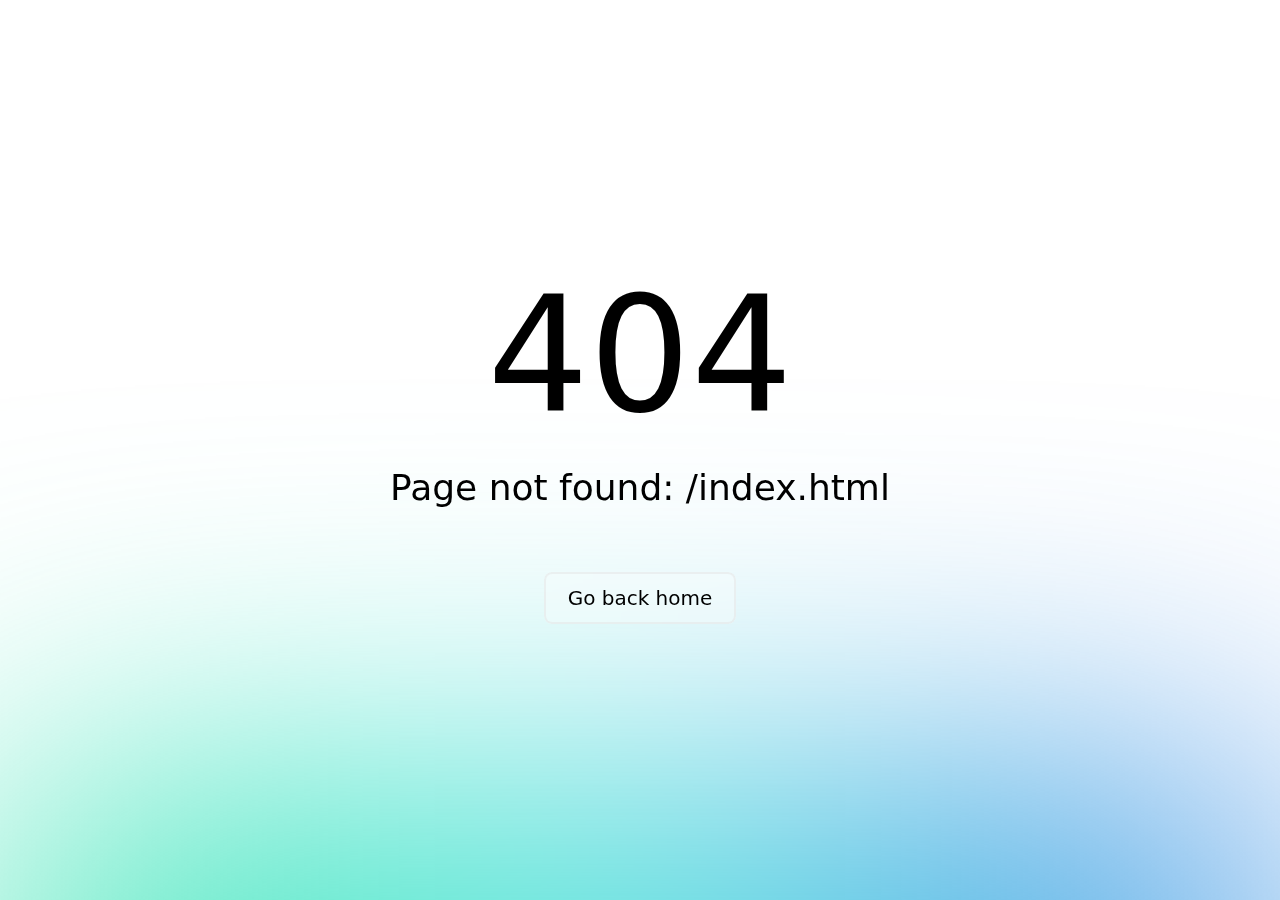
==== commit 4fb3862e: "05/24" ====
--- a/index.html
+++ b/index.html
@@ -1,6 +1,6 @@
 <!DOCTYPE html>
 <html >
 <head><meta charset="utf-8">
-<meta name="viewport" content="width=device-width, initial-scale=1"><link rel="modulepreload" href="/_payload.js"><link rel="modulepreload" as="script" crossorigin href="/suzuru/entry.c303b93d.js"><link rel="preload" as="style" href="/suzuru/entry.62d1198e.css"><link rel="modulepreload" as="script" crossorigin href="/suzuru/index.1a90d2fa.js"><link rel="modulepreload" as="script" crossorigin href="/suzuru/navSpace.8e6b7563.js"><link rel="modulepreload" as="script" crossorigin href="/suzuru/nuxt-link.84242ff0.js"><link rel="modulepreload" as="script" crossorigin href="/suzuru/phone.fb31acfa.js"><link rel="modulepreload" as="script" crossorigin href="/suzuru/footerSpace.6b8d6c03.js"><link rel="prefetch" as="script" crossorigin href="/suzuru/error-component.69f8d934.js"><link rel="prefetch" as="image" type="image/gif" href="/suzuru/indexComputer.8e3eb491.gif"><link rel="prefetch" as="image" type="image/gif" href="/suzuru/phone.f3576442.gif"><link rel="stylesheet" href="/suzuru/entry.62d1198e.css"><style>body,html{margin:0!important;padding:0!important}</style><style>.about{align-items:center;background-color:#142342;display:flex;flex-direction:column;height:auto;justify-content:center;padding-bottom:4rem;padding-top:4rem;transition:background-color .4s ease;width:100%}.about:hover{background-color:#d9b61d}</style><style>.cardBg{align-items:center;background-color:#fff;display:flex;flex-direction:row;height:auto;margin-left:3rem;margin-right:3rem;transition:background-color .4s ease;width:auto}.cardBg:hover{background-color:#d9b61d}</style></head>
-<body ><div id="_suzuru"><!--[--><!--[--><!--[--><!--[--><div class="bg-[#edeae5] w-full"><!--[--><div class="h-[10vh] flex justify-between items-center mx-2rem md:mx-5rem"><div><a aria-current="page" href="/" class="router-link-active router-link-exact-active"><img class="w-[12rem]" src="[data-uri]"></a></div><ul class="justify-between w-[20rem] text-2xl hidden xl:flex"><a href="/about" class="text-black no-underline hover:underline underline-offset-4"><p>About</p></a><a href="/works" class="text-black no-underline hover:underline underline-offset-4"><p>Works</p></a><a href="/contact" class="text-black no-underline hover:underline underline-offset-4"><p>Contact</p></a></ul><div class="flex flex-col xl:hidden"><div class="p-4 space-y-2 bg-gray-900 rounded shadow"><span class="block w-8 h-0.5 bg-gray-100"></span><span class="block w-8 h-0.5 bg-gray-100"></span><span class="block w-8 h-0.5 bg-gray-100"></span></div></div></div><div><div style="display:none;" class="h-[100vh] w-[100vw] bg-gradient-to-b from-dark-900 from-10% to-dark-100 to-50% fixed top-0 flex z-100 items-center justify-center"><div class="absolute top-6 right-20"><svg class="w-[4rem]" xmlns="http://www.w3.org/2000/svg" viewBox="0 0 24 24"><path fill="none" stroke="white" stroke-linecap="round" stroke-linejoin="round" stroke-width="1.5" d="M6.758 17.243L12.001 12m5.243-5.243L12 12m0 0L6.758 6.757M12.001 12l5.243 5.243"></path></svg></div><ul class="text-[3rem]"><a aria-current="page" href="/" class="router-link-active router-link-exact-active text-white no-underline hover:underline underline-offset-15"><p>Home</p></a><a href="/about" class="text-white no-underline hover:underline underline-offset-15"><p>About</p></a><a href="/works" class="text-white no-underline hover:underline underline-offset-15"><p>Works</p></a><a href="/contact" class="text-white no-underline hover:underline underline-offset-15"><p>Contact</p></a></ul></div></div><!--]--><section class="relative flex flex-col h-auto mx-2rem md:mx-10rem 2xl:h-[65rem]"><div class="pt-5rem tracking-wide leading-loose"><p class="text-[4rem] text-slate-500 lg:text-[4.5rem]">This Is My Thought Locker </p><!----><!----></div><div class="flex w-full justify-end relative 2xl:absolute"><img class="flex w-[42vw]" src="/suzuru/indexComputer.8e3eb491.gif" alt="Animated GIF"></div></section><div class="about rounded-lg items-center"><small class="text-[1.3rem] text-white tracking-[0.7rem]">關於我</small><strong class="text-[3.5rem] md:text-[6rem] text-white my-3rem">About Me!</strong><a href="/about" class="no-underline hover:animate-pulse"><div class="text-[1.3rem] justify-center flex items-center w-[12rem] h-[3.5rem] rounded-xl border-2 border-white border-solid bg-transparent text-white">More....</div></a></div><div class="py-20 mx-2rem md:mx-10rem"><div class="flex w-full"><div class="cardBg items-center overflow-hidden w-2/3 justify-center bg-white relative xl:items-center"><div class="w-1/3"><div class="justify-center opacity-0 hover:opacity-100 items-center absolute"><img src="/suzuru/phone.f3576442.gif" alt="phone.gif" class="flex w-[25rem] opacity-30 xl:opacity-100"></div><!----></div><div class="w-1/3"><div class="justify-center opacity-0 hover:opacity-100 items-center absolute"><img src="/suzuru/phone.f3576442.gif" alt="phone.gif" class="flex w-[25rem] opacity-30 xl:opacity-100"></div><!----></div><div class="w-1/3"><div class="justify-center opacity-0 hover:opacity-100 items-center absolute"><img src="/suzuru/phone.f3576442.gif" alt="phone.gif" class="flex w-[25rem] opacity-30 xl:opacity-100"></div><!----></div></div><div class="rounded-3xl flex flex-col w-1/3 tracking-wide leading-loose"><div><p class="text-[6rem] text-slate-500 my-3rem">Works</p></div><!----></div></div></div></div><footer class="flex m-5 justify-center items-center flex-col xl:rounded-3xl"><div class="py-2rem xl:relative"><img src="[data-uri]" alt="icon"></div><div class="flex-row flex justify-center"><div class="flex col justify-between w-[20rem] text-2xl"><a href="/works" class="text-black no-underline hover:underline underline-offset-4"><p>Works</p></a><a href="/about" class="text-black no-underline hover:underline underline-offset-4"><p>About</p></a><a href="/contact" class="text-black no-underline hover:underline underline-offset-4"><p>Contact</p></a></div></div><div class="flex col justify-between w-[13rem] py-2rem"><a href="https://github.com/suzuru0611/"><svg class="w-[2.5rem] hover:animate-pulse" xmlns="http://www.w3.org/2000/svg" viewBox="0 0 24 24"><path fill="black" d="M12 2A10 10 0 0 0 2 12c0 4.42 2.87 8.17 6.84 9.5c.5.08.66-.23.66-.5v-1.69c-2.77.6-3.36-1.34-3.36-1.34c-.46-1.16-1.11-1.47-1.11-1.47c-.91-.62.07-.6.07-.6c1 .07 1.53 1.03 1.53 1.03c.87 1.52 2.34 1.07 2.91.83c.09-.65.35-1.09.63-1.34c-2.22-.25-4.55-1.11-4.55-4.92c0-1.11.38-2 1.03-2.71c-.1-.25-.45-1.29.1-2.64c0 0 .84-.27 2.75 1.02c.79-.22 1.65-.33 2.5-.33c.85 0 1.71.11 2.5.33c1.91-1.29 2.75-1.02 2.75-1.02c.55 1.35.2 2.39.1 2.64c.65.71 1.03 1.6 1.03 2.71c0 3.82-2.34 4.66-4.57 4.91c.36.31.69.92.69 1.85V21c0 .27.16.59.67.5C19.14 20.16 22 16.42 22 12A10 10 0 0 0 12 2Z"></path></svg></a><a href="https://www.linkedin.com/in/zuru-su-b7476a277/"><svg class="w-[2.5rem] hover:animate-pulse" xmlns="http://www.w3.org/2000/svg" viewBox="0 0 20 20"><path fill="black" d="M10 .4C4.698.4.4 4.698.4 10s4.298 9.6 9.6 9.6s9.6-4.298 9.6-9.6S15.302.4 10 .4zM7.65 13.979H5.706V7.723H7.65v6.256zm-.984-7.024c-.614 0-1.011-.435-1.011-.973c0-.549.409-.971 1.036-.971s1.011.422 1.023.971c0 .538-.396.973-1.048.973zm8.084 7.024h-1.944v-3.467c0-.807-.282-1.355-.985-1.355c-.537 0-.856.371-.997.728c-.052.127-.065.307-.065.486v3.607H8.814v-4.26c0-.781-.025-1.434-.051-1.996h1.689l.089.869h.039c.256-.408.883-1.01 1.932-1.01c1.279 0 2.238.857 2.238 2.699v3.699z"></path></svg></a><a href="https://www.behance.net/zurusu/"><svg class="w-[2.5rem] hover:animate-pulse" xmlns="http://www.w3.org/2000/svg" viewBox="0 0 16 16"><path fill="black" d="M4.654 3c.461 0 .887.035 1.278.14c.39.07.711.216.996.391c.286.176.497.426.641.747c.14.32.216.711.216 1.137c0 .496-.106.922-.356 1.242c-.215.32-.566.606-.997.817c.606.176 1.067.496 1.348.922c.281.426.461.957.461 1.563c0 .496-.105.922-.285 1.278a2.317 2.317 0 0 1-.782.887c-.32.215-.711.39-1.137.496a5.329 5.329 0 0 1-1.278.176L0 12.803V3h4.654zm-.285 3.978c.39 0 .71-.105.957-.285c.246-.18.355-.497.355-.887c0-.216-.035-.426-.105-.567a.981.981 0 0 0-.32-.355a1.84 1.84 0 0 0-.461-.176c-.176-.035-.356-.035-.567-.035H2.17v2.31c0-.005 2.2-.005 2.2-.005zm.105 4.193c.215 0 .426-.035.606-.07c.176-.035.356-.106.496-.216s.25-.215.356-.39c.07-.176.14-.391.14-.641c0-.496-.14-.852-.426-1.102c-.285-.215-.676-.32-1.137-.32H2.17v2.734h2.305v.005zm6.858-.035c.286.285.711.426 1.278.426c.39 0 .746-.106 1.032-.286c.285-.215.46-.426.53-.64h1.74c-.286.851-.712 1.457-1.278 1.848c-.566.355-1.243.566-2.06.566a4.135 4.135 0 0 1-1.527-.285a2.827 2.827 0 0 1-1.137-.782a2.851 2.851 0 0 1-.712-1.172c-.175-.461-.25-.957-.25-1.528c0-.531.07-1.032.25-1.493c.18-.46.426-.852.747-1.207c.32-.32.711-.606 1.137-.782a4.018 4.018 0 0 1 1.493-.285c.606 0 1.137.105 1.598.355c.46.25.817.532 1.102.958c.285.39.496.851.641 1.348c.07.496.105.996.07 1.563h-5.15c0 .58.21 1.11.496 1.396zm2.24-3.732c-.25-.25-.642-.391-1.103-.391c-.32 0-.566.07-.781.176c-.215.105-.356.25-.496.39a.957.957 0 0 0-.25.497c-.036.175-.07.32-.07.46h3.196c-.07-.526-.25-.882-.497-1.132zm-3.127-3.728h3.978v.957h-3.978v-.957z"></path></svg></a></div><p class="pb-[2rem]">SUZURU All Rights Reserved.</p></footer><!--]--><!--]--><!--]--><!--]--></div><script type="module">import p from "/_payload.js";window._suzuru__={...p,...({state:{},_errors:{},serverRendered:true,prerenderedAt:1684879106010,config:{public:{},app:{baseURL:"\u002F",buildAssetsDir:"\u002Fsuzuru\u002F",cdnURL:""}}})}</script><script type="module" src="/suzuru/entry.c303b93d.js" crossorigin></script></body>
+<meta name="viewport" content="width=device-width, initial-scale=1"><link rel="modulepreload" href="/_payload.js"><link rel="modulepreload" as="script" crossorigin href="/_nuxt/entry.c303b93d.js"><link rel="preload" as="style" href="/_nuxt/entry.62d1198e.css"><link rel="modulepreload" as="script" crossorigin href="/_nuxt/index.1a90d2fa.js"><link rel="modulepreload" as="script" crossorigin href="/_nuxt/navSpace.8e6b7563.js"><link rel="modulepreload" as="script" crossorigin href="/_nuxt/nuxt-link.84242ff0.js"><link rel="modulepreload" as="script" crossorigin href="/_nuxt/phone.fb31acfa.js"><link rel="modulepreload" as="script" crossorigin href="/_nuxt/footerSpace.6b8d6c03.js"><link rel="prefetch" as="script" crossorigin href="/_nuxt/error-component.69f8d934.js"><link rel="prefetch" as="image" type="image/gif" href="/_nuxt/indexComputer.8e3eb491.gif"><link rel="prefetch" as="image" type="image/gif" href="/_nuxt/phone.f3576442.gif"><link rel="stylesheet" href="/_nuxt/entry.62d1198e.css"><style>body,html{margin:0!important;padding:0!important}</style><style>.about{align-items:center;background-color:#142342;display:flex;flex-direction:column;height:auto;justify-content:center;padding-bottom:4rem;padding-top:4rem;transition:background-color .4s ease;width:100%}.about:hover{background-color:#d9b61d}</style><style>.cardBg{align-items:center;background-color:#fff;display:flex;flex-direction:row;height:auto;margin-left:3rem;margin-right:3rem;transition:background-color .4s ease;width:auto}.cardBg:hover{background-color:#d9b61d}</style></head>
+<body ><div id="__nuxt"><!--[--><!--[--><!--[--><!--[--><div class="bg-[#edeae5] w-full"><!--[--><div class="h-[10vh] flex justify-between items-center mx-2rem md:mx-5rem"><div><a aria-current="page" href="/" class="router-link-active router-link-exact-active"><img class="w-[12rem]" src="[data-uri]"></a></div><ul class="justify-between w-[20rem] text-2xl hidden xl:flex"><a href="/about" class="text-black no-underline hover:underline underline-offset-4"><p>About</p></a><a href="/works" class="text-black no-underline hover:underline underline-offset-4"><p>Works</p></a><a href="/contact" class="text-black no-underline hover:underline underline-offset-4"><p>Contact</p></a></ul><div class="flex flex-col xl:hidden"><div class="p-4 space-y-2 bg-gray-900 rounded shadow"><span class="block w-8 h-0.5 bg-gray-100"></span><span class="block w-8 h-0.5 bg-gray-100"></span><span class="block w-8 h-0.5 bg-gray-100"></span></div></div></div><div><div style="display:none;" class="h-[100vh] w-[100vw] bg-gradient-to-b from-dark-900 from-10% to-dark-100 to-50% fixed top-0 flex z-100 items-center justify-center"><div class="absolute top-6 right-20"><svg class="w-[4rem]" xmlns="http://www.w3.org/2000/svg" viewBox="0 0 24 24"><path fill="none" stroke="white" stroke-linecap="round" stroke-linejoin="round" stroke-width="1.5" d="M6.758 17.243L12.001 12m5.243-5.243L12 12m0 0L6.758 6.757M12.001 12l5.243 5.243"></path></svg></div><ul class="text-[3rem]"><a aria-current="page" href="/" class="router-link-active router-link-exact-active text-white no-underline hover:underline underline-offset-15"><p>Home</p></a><a href="/about" class="text-white no-underline hover:underline underline-offset-15"><p>About</p></a><a href="/works" class="text-white no-underline hover:underline underline-offset-15"><p>Works</p></a><a href="/contact" class="text-white no-underline hover:underline underline-offset-15"><p>Contact</p></a></ul></div></div><!--]--><section class="relative flex flex-col h-auto mx-2rem md:mx-10rem 2xl:h-[65rem]"><div class="pt-5rem tracking-wide leading-loose"><p class="text-[4rem] text-slate-500 lg:text-[4.5rem]">This Is My Thought Locker </p><!----><!----></div><div class="flex w-full justify-end relative 2xl:absolute"><img class="flex w-[42vw]" src="/_nuxt/indexComputer.8e3eb491.gif" alt="Animated GIF"></div></section><div class="about rounded-lg items-center"><small class="text-[1.3rem] text-white tracking-[0.7rem]">關於我</small><strong class="text-[3.5rem] md:text-[6rem] text-white my-3rem">About Me!</strong><a href="/about" class="no-underline hover:animate-pulse"><div class="text-[1.3rem] justify-center flex items-center w-[12rem] h-[3.5rem] rounded-xl border-2 border-white border-solid bg-transparent text-white">More....</div></a></div><div class="py-20 mx-2rem md:mx-10rem"><div class="flex w-full"><div class="cardBg items-center overflow-hidden w-2/3 justify-center bg-white relative xl:items-center"><div class="w-1/3"><div class="justify-center opacity-0 hover:opacity-100 items-center absolute"><img src="/_nuxt/phone.f3576442.gif" alt="phone.gif" class="flex w-[25rem] opacity-30 xl:opacity-100"></div><!----></div><div class="w-1/3"><div class="justify-center opacity-0 hover:opacity-100 items-center absolute"><img src="/_nuxt/phone.f3576442.gif" alt="phone.gif" class="flex w-[25rem] opacity-30 xl:opacity-100"></div><!----></div><div class="w-1/3"><div class="justify-center opacity-0 hover:opacity-100 items-center absolute"><img src="/_nuxt/phone.f3576442.gif" alt="phone.gif" class="flex w-[25rem] opacity-30 xl:opacity-100"></div><!----></div></div><div class="rounded-3xl flex flex-col w-1/3 tracking-wide leading-loose"><div><p class="text-[6rem] text-slate-500 my-3rem">Works</p></div><!----></div></div></div></div><footer class="flex m-5 justify-center items-center flex-col xl:rounded-3xl"><div class="py-2rem xl:relative"><img src="[data-uri]" alt="icon"></div><div class="flex-row flex justify-center"><div class="flex col justify-between w-[20rem] text-2xl"><a href="/works" class="text-black no-underline hover:underline underline-offset-4"><p>Works</p></a><a href="/about" class="text-black no-underline hover:underline underline-offset-4"><p>About</p></a><a href="/contact" class="text-black no-underline hover:underline underline-offset-4"><p>Contact</p></a></div></div><div class="flex col justify-between w-[13rem] py-2rem"><a href="https://github.com/suzuru0611/"><svg class="w-[2.5rem] hover:animate-pulse" xmlns="http://www.w3.org/2000/svg" viewBox="0 0 24 24"><path fill="black" d="M12 2A10 10 0 0 0 2 12c0 4.42 2.87 8.17 6.84 9.5c.5.08.66-.23.66-.5v-1.69c-2.77.6-3.36-1.34-3.36-1.34c-.46-1.16-1.11-1.47-1.11-1.47c-.91-.62.07-.6.07-.6c1 .07 1.53 1.03 1.53 1.03c.87 1.52 2.34 1.07 2.91.83c.09-.65.35-1.09.63-1.34c-2.22-.25-4.55-1.11-4.55-4.92c0-1.11.38-2 1.03-2.71c-.1-.25-.45-1.29.1-2.64c0 0 .84-.27 2.75 1.02c.79-.22 1.65-.33 2.5-.33c.85 0 1.71.11 2.5.33c1.91-1.29 2.75-1.02 2.75-1.02c.55 1.35.2 2.39.1 2.64c.65.71 1.03 1.6 1.03 2.71c0 3.82-2.34 4.66-4.57 4.91c.36.31.69.92.69 1.85V21c0 .27.16.59.67.5C19.14 20.16 22 16.42 22 12A10 10 0 0 0 12 2Z"></path></svg></a><a href="https://www.linkedin.com/in/zuru-su-b7476a277/"><svg class="w-[2.5rem] hover:animate-pulse" xmlns="http://www.w3.org/2000/svg" viewBox="0 0 20 20"><path fill="black" d="M10 .4C4.698.4.4 4.698.4 10s4.298 9.6 9.6 9.6s9.6-4.298 9.6-9.6S15.302.4 10 .4zM7.65 13.979H5.706V7.723H7.65v6.256zm-.984-7.024c-.614 0-1.011-.435-1.011-.973c0-.549.409-.971 1.036-.971s1.011.422 1.023.971c0 .538-.396.973-1.048.973zm8.084 7.024h-1.944v-3.467c0-.807-.282-1.355-.985-1.355c-.537 0-.856.371-.997.728c-.052.127-.065.307-.065.486v3.607H8.814v-4.26c0-.781-.025-1.434-.051-1.996h1.689l.089.869h.039c.256-.408.883-1.01 1.932-1.01c1.279 0 2.238.857 2.238 2.699v3.699z"></path></svg></a><a href="https://www.behance.net/zurusu/"><svg class="w-[2.5rem] hover:animate-pulse" xmlns="http://www.w3.org/2000/svg" viewBox="0 0 16 16"><path fill="black" d="M4.654 3c.461 0 .887.035 1.278.14c.39.07.711.216.996.391c.286.176.497.426.641.747c.14.32.216.711.216 1.137c0 .496-.106.922-.356 1.242c-.215.32-.566.606-.997.817c.606.176 1.067.496 1.348.922c.281.426.461.957.461 1.563c0 .496-.105.922-.285 1.278a2.317 2.317 0 0 1-.782.887c-.32.215-.711.39-1.137.496a5.329 5.329 0 0 1-1.278.176L0 12.803V3h4.654zm-.285 3.978c.39 0 .71-.105.957-.285c.246-.18.355-.497.355-.887c0-.216-.035-.426-.105-.567a.981.981 0 0 0-.32-.355a1.84 1.84 0 0 0-.461-.176c-.176-.035-.356-.035-.567-.035H2.17v2.31c0-.005 2.2-.005 2.2-.005zm.105 4.193c.215 0 .426-.035.606-.07c.176-.035.356-.106.496-.216s.25-.215.356-.39c.07-.176.14-.391.14-.641c0-.496-.14-.852-.426-1.102c-.285-.215-.676-.32-1.137-.32H2.17v2.734h2.305v.005zm6.858-.035c.286.285.711.426 1.278.426c.39 0 .746-.106 1.032-.286c.285-.215.46-.426.53-.64h1.74c-.286.851-.712 1.457-1.278 1.848c-.566.355-1.243.566-2.06.566a4.135 4.135 0 0 1-1.527-.285a2.827 2.827 0 0 1-1.137-.782a2.851 2.851 0 0 1-.712-1.172c-.175-.461-.25-.957-.25-1.528c0-.531.07-1.032.25-1.493c.18-.46.426-.852.747-1.207c.32-.32.711-.606 1.137-.782a4.018 4.018 0 0 1 1.493-.285c.606 0 1.137.105 1.598.355c.46.25.817.532 1.102.958c.285.39.496.851.641 1.348c.07.496.105.996.07 1.563h-5.15c0 .58.21 1.11.496 1.396zm2.24-3.732c-.25-.25-.642-.391-1.103-.391c-.32 0-.566.07-.781.176c-.215.105-.356.25-.496.39a.957.957 0 0 0-.25.497c-.036.175-.07.32-.07.46h3.196c-.07-.526-.25-.882-.497-1.132zm-3.127-3.728h3.978v.957h-3.978v-.957z"></path></svg></a></div><p class="pb-[2rem]">SUZURU All Rights Reserved.</p></footer><!--]--><!--]--><!--]--><!--]--></div><script type="module">import p from "/_payload.js";window.__NUXT__={...p,...({state:{},_errors:{},serverRendered:true,prerenderedAt:1684880245768,config:{public:{},app:{baseURL:"\u002F",buildAssetsDir:"\u002F_nuxt\u002F",cdnURL:""}}})}</script><script type="module" src="/_nuxt/entry.c303b93d.js" crossorigin></script></body>
 </html>--- a/_nuxt/entry.62d1198e.css
+++ b/_nuxt/entry.62d1198e.css
@@ -0,0 +1 @@
+.about{align-items:center;background-color:#142342;display:flex;flex-direction:column;height:auto;justify-content:center;padding-bottom:4rem;padding-top:4rem;transition:background-color .4s ease;width:100%}.about:hover{background-color:#d9b61d}.marquee{white-space:nowrap}.marquee span{animation:marquee 50s linear infinite;display:inline-block;padding-right:330rem;width:100%}@keyframes marquee{0%{transform:translate(0)}to{transform:translate(-100%)}}.fade-enter-active,.fade-leave-active{transition:opacity .6s}.fade-enter,.fade-leave-to{opacity:0}.cardBg{align-items:center;background-color:#fff;display:flex;flex-direction:row;height:auto;margin-left:3rem;margin-right:3rem;transition:background-color .4s ease;width:auto}.cardBg:hover{background-color:#d9b61d}@media (prefers-color-scheme:light){.get-started-gradient-border[data-v-a75d3b4d]{background:linear-gradient(90deg,#fff,#fff),linear-gradient(90deg,#00dc82,#1de0b1,#36e4da)}.gradient-border-modules[data-v-a75d3b4d]{background:linear-gradient(var(--gradient-angle),#f7d14c,rgba(247,209,76,.6),hsla(0,0%,100%,.8),#f7d14c)}.gradient-border-examples[data-v-a75d3b4d]{background:linear-gradient(var(--gradient-angle),#8deaff,rgba(141,234,255,.6),hsla(0,0%,100%,.8),#8deaff)}.gradient-border-documentation[data-v-a75d3b4d]{background:linear-gradient(var(--gradient-angle),#00dc82,rgba(0,220,130,.6),hsla(0,0%,100%,.8),#00dc82)}}@media (prefers-color-scheme:dark){.get-started-gradient-border[data-v-a75d3b4d]{background:linear-gradient(90deg,#18181b,#18181b),linear-gradient(90deg,#00dc82,#1de0b1,#36e4da)}.gradient-border-modules[data-v-a75d3b4d]{background:linear-gradient(var(--gradient-angle),#f7d14c,#a38108,hsla(0,0%,100%,.3),#a38108)}.gradient-border-examples[data-v-a75d3b4d]{background:linear-gradient(var(--gradient-angle),#8deaff,#008aa9,hsla(0,0%,100%,.3),#008aa9)}.gradient-border-documentation[data-v-a75d3b4d]{background:linear-gradient(var(--gradient-angle),#00dc82,#003f25,hsla(0,0%,100%,.2),#003f25)}}.get-started-gradient-border[data-v-a75d3b4d]{background-clip:padding-box,border-box;background-origin:padding-box,border-box;border-color:transparent;border-radius:12px;border-width:1px}.get-started-gradient-border[data-v-a75d3b4d]:hover>:is(.get-started-gradient-left,.get-started-gradient-right){opacity:.2}.get-started-gradient-left[data-v-a75d3b4d],.get-started-gradient-right[data-v-a75d3b4d]{opacity:0}.gradient-border[data-v-a75d3b4d]{border-radius:12px;left:0;opacity:0;position:absolute;top:0;transform:translate(-1px,-1px);width:calc(100% + 2px);z-index:-1}.gradient-border-rect[data-v-a75d3b4d]{height:calc(100% + 2px)}@media (min-width:1024px){.gradient-border-rect[data-v-a75d3b4d]{height:calc(100% + 1px)}}.gradient-border-square[data-v-a75d3b4d]{height:calc(100% + 2px)}.modules-gradient-right[data-v-a75d3b4d]{opacity:0}.documentation-container:hover>.gradient-border[data-v-a75d3b4d],.examples-container:hover>.gradient-border[data-v-a75d3b4d],.modules-container:hover>.gradient-border[data-v-a75d3b4d]{animation:gradient-rotate 5s linear 0s infinite reverse;opacity:1;transition:all .3s linear}.examples-container:hover>.examples-gradient-right[data-v-a75d3b4d],.modules-container:hover>.modules-gradient-right[data-v-a75d3b4d]{opacity:.2}.examples-gradient-right[data-v-a75d3b4d]{opacity:0}.documentation-image-color-dark[data-v-a75d3b4d],.documentation-image-color-light[data-v-a75d3b4d],.examples-image-color-dark[data-v-a75d3b4d],.examples-image-color-light[data-v-a75d3b4d],.modules-image-color-dark[data-v-a75d3b4d],.modules-image-color-light[data-v-a75d3b4d]{display:none}@media (prefers-color-scheme:light){.modules-image-light[data-v-a75d3b4d]{display:block}.modules-container:hover>a>.modules-image-light[data-v-a75d3b4d],.modules-image-dark[data-v-a75d3b4d]{display:none}.examples-image-light[data-v-a75d3b4d],.modules-container:hover>a>.modules-image-color-light[data-v-a75d3b4d]{display:block}.examples-container:hover>a>.examples-image-light[data-v-a75d3b4d],.examples-image-dark[data-v-a75d3b4d]{display:none}.documentation-image-light[data-v-a75d3b4d],.examples-container:hover>a>.examples-image-color-light[data-v-a75d3b4d]{display:block}.documentation-container:hover>a>div>.documentation-image-light[data-v-a75d3b4d],.documentation-image-dark[data-v-a75d3b4d]{display:none}.documentation-container:hover>a>div>.documentation-image-color-light[data-v-a75d3b4d]{display:block}}@media (prefers-color-scheme:dark){.modules-image-dark[data-v-a75d3b4d]{display:block}.modules-image-light[data-v-a75d3b4d]{display:none}.modules-container:hover>a>.modules-image-color-dark[data-v-a75d3b4d]{display:block}.modules-container:hover>a>.modules-image-dark[data-v-a75d3b4d]{display:none}.examples-image-dark[data-v-a75d3b4d]{display:block}.examples-image-light[data-v-a75d3b4d]{display:none}.examples-container:hover>a>.examples-image-color-dark[data-v-a75d3b4d]{display:block}.examples-container:hover>a>.examples-image-dark[data-v-a75d3b4d]{display:none}.documentation-image-dark[data-v-a75d3b4d]{display:block}.documentation-image-light[data-v-a75d3b4d]{display:none}.documentation-container:hover>a>div>.documentation-image-color-dark[data-v-a75d3b4d]{display:block}.documentation-container:hover>a>div>.documentation-image-dark[data-v-a75d3b4d]{display:none}}.bg-white[data-v-a75d3b4d]{--tw-bg-opacity:1;background-color:rgba(255,255,255,var(--tw-bg-opacity))}.bg-gray-100[data-v-a75d3b4d]{--tw-bg-opacity:1;background-color:rgba(238,238,238,var(--tw-bg-opacity))}.bg-gradient-to-r[data-v-a75d3b4d]{background-image:linear-gradient(to right,var(--tw-gradient-stops))}.bg-gradient-to-l[data-v-a75d3b4d]{background-image:linear-gradient(to left,var(--tw-gradient-stops))}.from-green-400[data-v-a75d3b4d]{--tw-gradient-from:rgba(55,233,144,var(--tw-from-opacity,1));--tw-gradient-stops:var(--tw-gradient-from),var(--tw-gradient-to,hsla(0,0%,100%,0))}.from-blue-400[data-v-a75d3b4d]{--tw-gradient-from:rgba(56,189,248,var(--tw-from-opacity,1));--tw-gradient-stops:var(--tw-gradient-from),var(--tw-gradient-to,hsla(0,0%,100%,0))}.from-yellow-400[data-v-a75d3b4d]{--tw-gradient-from:rgba(251,191,36,var(--tw-from-opacity,1));--tw-gradient-stops:var(--tw-gradient-from),var(--tw-gradient-to,hsla(0,0%,100%,0))}.to-transparent[data-v-a75d3b4d]{--tw-gradient-to:transparent}.border-gray-200[data-v-a75d3b4d]{--tw-border-opacity:1;border-color:rgba(224,224,224,var(--tw-border-opacity))}.hover\:border-transparent[data-v-a75d3b4d]:hover{border-color:transparent}.rounded-xl[data-v-a75d3b4d]{border-radius:.75rem}.rounded[data-v-a75d3b4d]{border-radius:.25rem}.border[data-v-a75d3b4d]{border-width:1px}.border-t[data-v-a75d3b4d]{border-top-width:1px}.flex[data-v-a75d3b4d]{display:flex}.grid[data-v-a75d3b4d]{display:grid}.hidden[data-v-a75d3b4d]{display:none}.flex-col[data-v-a75d3b4d]{flex-direction:column}.flex-col-reverse[data-v-a75d3b4d]{flex-direction:column-reverse}.place-content-center[data-v-a75d3b4d]{place-content:center}.items-center[data-v-a75d3b4d]{align-items:center}.justify-end[data-v-a75d3b4d]{justify-content:flex-end}.justify-center[data-v-a75d3b4d]{justify-content:center}.flex-1[data-v-a75d3b4d]{flex:1 1 0%}.order-last[data-v-a75d3b4d]{order:9999}.font-mono[data-v-a75d3b4d]{font-family:ui-monospace,SFMono-Regular,Menlo,Monaco,Consolas,Liberation Mono,Courier New,monospace}.font-semibold[data-v-a75d3b4d]{font-weight:600}.font-bold[data-v-a75d3b4d]{font-weight:700}.h-32[data-v-a75d3b4d]{height:8rem}.h-\[70px\][data-v-a75d3b4d]{height:70px}.text-4xl[data-v-a75d3b4d]{font-size:2.25rem;line-height:2.5rem}.text-xl[data-v-a75d3b4d]{font-size:1.25rem;line-height:1.75rem}.text-sm[data-v-a75d3b4d]{font-size:.875rem;line-height:1.25rem}.text-2xl[data-v-a75d3b4d]{font-size:1.5rem;line-height:2rem}.mx-auto[data-v-a75d3b4d]{margin-left:auto;margin-right:auto}.mb-2[data-v-a75d3b4d]{margin-bottom:.5rem}.max-w-\[960px\][data-v-a75d3b4d]{max-width:960px}.min-h-screen[data-v-a75d3b4d]{min-height:100vh}.p-1[data-v-a75d3b4d]{padding:.25rem}.px-4[data-v-a75d3b4d]{padding-left:1rem;padding-right:1rem}.py-14[data-v-a75d3b4d]{padding-bottom:3.5rem;padding-top:3.5rem}.py-6[data-v-a75d3b4d]{padding-bottom:1.5rem;padding-top:1.5rem}.px-5[data-v-a75d3b4d]{padding-left:1.25rem;padding-right:1.25rem}.pt-\[58px\][data-v-a75d3b4d]{padding-top:58px}.pb-6[data-v-a75d3b4d]{padding-bottom:1.5rem}.absolute[data-v-a75d3b4d]{position:absolute}.relative[data-v-a75d3b4d]{position:relative}.inset-y-0[data-v-a75d3b4d]{bottom:0;top:0}.inset-x-0[data-v-a75d3b4d]{left:0;right:0}.left-0[data-v-a75d3b4d]{left:0}.right-0[data-v-a75d3b4d]{right:0}.-top-\[58px\][data-v-a75d3b4d]{top:-58px}.-top-3[data-v-a75d3b4d]{top:-.75rem}.focus-visible\:ring-2[data-v-a75d3b4d]:focus-visible{--tw-ring-offset-shadow:var(--tw-ring-inset) 0 0 0 var(--tw-ring-offset-width) var(--tw-ring-offset-color);--tw-ring-shadow:var(--tw-ring-inset) 0 0 0 calc(2px + var(--tw-ring-offset-width)) var(--tw-ring-color);box-shadow:var(--tw-ring-offset-shadow),var(--tw-ring-shadow),var(--tw-shadow,0 0 #0000)}.text-center[data-v-a75d3b4d]{text-align:center}.text-black[data-v-a75d3b4d]{--tw-text-opacity:1;color:rgba(0,0,0,var(--tw-text-opacity))}.text-gray-700[data-v-a75d3b4d]{--tw-text-opacity:1;color:rgba(66,66,66,var(--tw-text-opacity))}.hover\:text-black[data-v-a75d3b4d]:hover{--tw-text-opacity:1;color:rgba(0,0,0,var(--tw-text-opacity))}.antialiased[data-v-a75d3b4d]{-webkit-font-smoothing:antialiased;-moz-osx-font-smoothing:grayscale}.w-full[data-v-a75d3b4d]{width:100%}.w-\[20\%\][data-v-a75d3b4d]{width:20%}.z-10[data-v-a75d3b4d]{z-index:10}.z-1[data-v-a75d3b4d]{z-index:1}.gap-6[data-v-a75d3b4d]{grid-gap:1.5rem;gap:1.5rem}.gap-3[data-v-a75d3b4d]{grid-gap:.75rem;gap:.75rem}.gap-x-4[data-v-a75d3b4d]{grid-column-gap:1rem;-webkit-column-gap:1rem;-moz-column-gap:1rem;column-gap:1rem}.gap-y-16[data-v-a75d3b4d]{grid-row-gap:4rem;-webkit-row-gap:4rem;-moz-row-gap:4rem;row-gap:4rem}.gap-y-4[data-v-a75d3b4d]{grid-row-gap:1rem;-webkit-row-gap:1rem;-moz-row-gap:1rem;row-gap:1rem}.gap-y-2[data-v-a75d3b4d]{grid-row-gap:.5rem;-webkit-row-gap:.5rem;-moz-row-gap:.5rem;row-gap:.5rem}.grid-cols-2[data-v-a75d3b4d]{grid-template-columns:repeat(2,minmax(0,1fr))}.col-span-2[data-v-a75d3b4d]{-ms-grid-column-span:span 2/span 2;grid-column:span 2/span 2}.row-span-2[data-v-a75d3b4d]{-ms-grid-row-span:span 2/span 2;grid-row:span 2/span 2}.transition-opacity[data-v-a75d3b4d]{transition-duration:.15s;transition-property:opacity;transition-timing-function:cubic-bezier(.4,0,.2,1)}.duration-300[data-v-a75d3b4d]{transition-duration:.3s}@media (min-width:640px){.sm\:flex-row[data-v-a75d3b4d]{flex-direction:row}.sm\:justify-between[data-v-a75d3b4d]{justify-content:space-between}.sm\:h-34[data-v-a75d3b4d]{height:8.5rem}.sm\:text-base[data-v-a75d3b4d]{font-size:1rem;line-height:1.5rem}.sm\:text-5xl[data-v-a75d3b4d]{font-size:3rem;line-height:1}.sm\:min-h-\[220px\][data-v-a75d3b4d]{min-height:220px}.sm\:px-6[data-v-a75d3b4d]{padding-left:1.5rem;padding-right:1.5rem}.sm\:px-28[data-v-a75d3b4d]{padding-left:7rem;padding-right:7rem}.sm\:col-span-1[data-v-a75d3b4d]{-ms-grid-column-span:span 1/span 1;grid-column:span 1/span 1}}@media (min-width:768px){.md\:min-h-\[180px\][data-v-a75d3b4d]{min-height:180px}}@media (min-width:1024px){.lg\:flex-col[data-v-a75d3b4d]{flex-direction:column}.lg\:order-none[data-v-a75d3b4d]{order:0}.lg\:min-h-min[data-v-a75d3b4d]{min-height:-moz-min-content;min-height:min-content}.lg\:py-7[data-v-a75d3b4d]{padding-bottom:1.75rem;padding-top:1.75rem}.lg\:px-8[data-v-a75d3b4d]{padding-left:2rem;padding-right:2rem}.lg\:grid-cols-10[data-v-a75d3b4d]{grid-template-columns:repeat(10,minmax(0,1fr))}.lg\:col-span-10[data-v-a75d3b4d]{-ms-grid-column-span:span 10/span 10;grid-column:span 10/span 10}.lg\:col-span-6[data-v-a75d3b4d]{-ms-grid-column-span:span 6/span 6;grid-column:span 6/span 6}.lg\:col-span-4[data-v-a75d3b4d]{-ms-grid-column-span:span 4/span 4;grid-column:span 4/span 4}}@media (prefers-color-scheme:dark){.dark\:bg-black[data-v-a75d3b4d]{--tw-bg-opacity:1;background-color:rgba(0,0,0,var(--tw-bg-opacity))}.dark\:bg-white\/10[data-v-a75d3b4d]{--tw-bg-opacity:.1;background-color:rgba(255,255,255,var(--tw-bg-opacity))}.dark\:bg-gray-900[data-v-a75d3b4d]{--tw-bg-opacity:1;background-color:rgba(24,24,27,var(--tw-bg-opacity))}.dark\:border-transparent[data-v-a75d3b4d]{border-color:transparent}.dark\:border-gray-900[data-v-a75d3b4d]{--tw-border-opacity:1;border-color:rgba(24,24,27,var(--tw-border-opacity))}.dark\:border-none[data-v-a75d3b4d]{border-style:none}.dark\:block[data-v-a75d3b4d]{display:block}.dark\:hidden[data-v-a75d3b4d]{display:none}.dark\:text-white[data-v-a75d3b4d]{--tw-text-opacity:1;color:rgba(255,255,255,var(--tw-text-opacity))}.dark\:text-gray-300[data-v-a75d3b4d]{--tw-text-opacity:1;color:rgba(189,189,189,var(--tw-text-opacity))}.dark\:hover\:text-white[data-v-a75d3b4d]:hover{--tw-text-opacity:1;color:rgba(255,255,255,var(--tw-text-opacity))}}*,:after,:before{--un-rotate:0;--un-rotate-x:0;--un-rotate-y:0;--un-rotate-z:0;--un-scale-x:1;--un-scale-y:1;--un-scale-z:1;--un-skew-x:0;--un-skew-y:0;--un-translate-x:0;--un-translate-y:0;--un-translate-z:0;--un-pan-x: ;--un-pan-y: ;--un-pinch-zoom: ;--un-scroll-snap-strictness:proximity;--un-ordinal: ;--un-slashed-zero: ;--un-numeric-figure: ;--un-numeric-spacing: ;--un-numeric-fraction: ;--un-border-spacing-x:0;--un-border-spacing-y:0;--un-ring-offset-shadow:0 0 transparent;--un-ring-shadow:0 0 transparent;--un-shadow-inset: ;--un-shadow:0 0 transparent;--un-ring-inset: ;--un-ring-offset-width:0px;--un-ring-offset-color:#fff;--un-ring-width:0px;--un-ring-color:rgba(147,197,253,.5);--un-blur: ;--un-brightness: ;--un-contrast: ;--un-drop-shadow: ;--un-grayscale: ;--un-hue-rotate: ;--un-invert: ;--un-saturate: ;--un-sepia: ;--un-backdrop-blur: ;--un-backdrop-brightness: ;--un-backdrop-contrast: ;--un-backdrop-grayscale: ;--un-backdrop-hue-rotate: ;--un-backdrop-invert: ;--un-backdrop-opacity: ;--un-backdrop-saturate: ;--un-backdrop-sepia: }::backdrop{--un-rotate:0;--un-rotate-x:0;--un-rotate-y:0;--un-rotate-z:0;--un-scale-x:1;--un-scale-y:1;--un-scale-z:1;--un-skew-x:0;--un-skew-y:0;--un-translate-x:0;--un-translate-y:0;--un-translate-z:0;--un-pan-x: ;--un-pan-y: ;--un-pinch-zoom: ;--un-scroll-snap-strictness:proximity;--un-ordinal: ;--un-slashed-zero: ;--un-numeric-figure: ;--un-numeric-spacing: ;--un-numeric-fraction: ;--un-border-spacing-x:0;--un-border-spacing-y:0;--un-ring-offset-shadow:0 0 transparent;--un-ring-shadow:0 0 transparent;--un-shadow-inset: ;--un-shadow:0 0 transparent;--un-ring-inset: ;--un-ring-offset-width:0px;--un-ring-offset-color:#fff;--un-ring-width:0px;--un-ring-color:rgba(147,197,253,.5);--un-blur: ;--un-brightness: ;--un-contrast: ;--un-drop-shadow: ;--un-grayscale: ;--un-hue-rotate: ;--un-invert: ;--un-saturate: ;--un-sepia: ;--un-backdrop-blur: ;--un-backdrop-brightness: ;--un-backdrop-contrast: ;--un-backdrop-grayscale: ;--un-backdrop-hue-rotate: ;--un-backdrop-invert: ;--un-backdrop-opacity: ;--un-backdrop-saturate: ;--un-backdrop-sepia: }.absolute{position:absolute}.fixed{position:fixed}.relative{position:relative}.inset-x-0{left:0;right:0}.inset-y-0{bottom:0;top:0}.-bottom-1\/2{bottom:-50%}.-top-\[58px\]{top:-58px}.-top-3{top:-.75rem}.left-0{left:0}.right-0{right:0}.right-20{right:5rem}.top-0{top:0}.top-6{top:1.5rem}.z-0{z-index:0}.z-1{z-index:1}.z-10{z-index:10}.z-100{z-index:100}.z-20{z-index:20}.order-last{order:9999}.grid{display:grid}.col-span-2{grid-column:span 2/span 2}.row-span-2{grid-row:span 2/span 2}.grid-cols-1{grid-template-columns:repeat(1,minmax(0,1fr))}.grid-cols-2{grid-template-columns:repeat(2,minmax(0,1fr))}.m-5{margin:1.25rem}.m3{margin:.75rem}.mx-2rem{margin-left:2rem;margin-right:2rem}.mx-auto{margin-left:auto;margin-right:auto}.my{margin-bottom:1rem;margin-top:1rem}.my-3rem{margin-bottom:3rem;margin-top:3rem}.mb-16{margin-bottom:4rem}.mb-2{margin-bottom:.5rem}.mb-3{margin-bottom:.75rem}.mb-6{margin-bottom:1.5rem}.mb-8{margin-bottom:2rem}.me{-webkit-margin-end:1rem;margin-inline-end:1rem}.block,.dark .dark\:block{display:block}.inline-block{display:inline-block}.dark .dark\:hidden,.hidden{display:none}.h-\[100vh\]{height:100vh}.h-\[10vh\]{height:10vh}.h-\[3\.5rem\]{height:3.5rem}.h-\[30rem\]{height:30rem}.h-\[3rem\]{height:3rem}.h-\[40rem\]{height:40rem}.h-\[70px\]{height:70px}.h-0\.5{height:.125rem}.h-1\/2{height:50%}.h-32{height:8rem}.h-auto{height:auto}.h1{height:.25rem}.max-w-\[960px\]{max-width:960px}.max-w-520px{max-width:520px}.min-h-screen{min-height:100vh}.w-\[100vw\]{width:100vw}.w-\[10rem\]{width:10rem}.w-\[12rem\]{width:12rem}.w-\[13rem\]{width:13rem}.w-\[2\.5rem\]{width:2.5rem}.w-\[20\%\]{width:20%}.w-\[20rem\]{width:20rem}.w-\[25rem\]{width:25rem}.w-\[3rem\]{width:3rem}.w-\[42vw\]{width:42vw}.w-\[45vw\]{width:45vw}.w-\[4rem\]{width:4rem}.w-\[60vw\]{width:60vw}.w-1\/3{width:33.3333333333%}.w-2\/3{width:66.6666666667%}.w-8{width:2rem}.w-full{width:100%}.flex{display:flex}.flex-1{flex:1 1 0%}.flex-row{flex-direction:row}.flex-col{flex-direction:column}.flex-col-reverse{flex-direction:column-reverse}.transform{transform:translate(var(--un-translate-x)) translateY(var(--un-translate-y)) translateZ(var(--un-translate-z)) rotate(var(--un-rotate)) rotateX(var(--un-rotate-x)) rotateY(var(--un-rotate-y)) rotate(var(--un-rotate-z)) skew(var(--un-skew-x)) skewY(var(--un-skew-y)) scaleX(var(--un-scale-x)) scaleY(var(--un-scale-y)) scaleZ(var(--un-scale-z))}@keyframes pulse{0%,to{opacity:1}50%{opacity:.5}}.hover\:animate-pulse:hover{animation:pulse 2s cubic-bezier(.4,0,.6,1) infinite}.cursor-pointer{cursor:pointer}.place-content-center{place-content:center}.items-center{align-items:center}.justify-end{justify-content:flex-end}.justify-center{justify-content:center}.justify-between{justify-content:space-between}.gap-3{grid-gap:.75rem;gap:.75rem}.gap-6{grid-gap:1.5rem;gap:1.5rem}.gap-x-4{grid-column-gap:1rem;-moz-column-gap:1rem;column-gap:1rem}.gap-y-10{grid-row-gap:2.5rem;row-gap:2.5rem}.gap-y-16{grid-row-gap:4rem;row-gap:4rem}.gap-y-2{grid-row-gap:.5rem;row-gap:.5rem}.gap-y-4{grid-row-gap:1rem;row-gap:1rem}.space-y-2>:not([hidden])~:not([hidden]){--un-space-y-reverse:0;margin-bottom:calc(.5rem*var(--un-space-y-reverse));margin-top:calc(.5rem*(1 - var(--un-space-y-reverse)))}.overflow-hidden{overflow:hidden}.overflow-y-auto{overflow-y:auto}.break-all{word-break:break-all}.border{border-width:1px}.border-2{border-width:2px}.border-t{border-top-width:1px}.border-gray-200{--un-border-opacity:1;border-color:rgba(229,231,235,var(--un-border-opacity))}.border-slate{--un-border-opacity:1;border-color:rgba(148,163,184,var(--un-border-opacity))}.border-white{--un-border-opacity:1;border-color:rgba(255,255,255,var(--un-border-opacity))}.dark .dark\:border-gray-900{--un-border-opacity:1;border-color:rgba(17,24,39,var(--un-border-opacity))}.dark .dark\:border-transparent,.hover\:border-transparent:hover{border-color:transparent}.rounded{border-radius:.25rem}.rounded-3xl{border-radius:1.5rem}.rounded-lg{border-radius:.5rem}.rounded-xl{border-radius:.75rem}.rounded-t-md{border-top-left-radius:.375rem;border-top-right-radius:.375rem}.border-solid{border-style:solid}.dark .dark\:border-none{border-style:none}.bg-\[\#edeae5\]{--un-bg-opacity:1;background-color:rgba(237,234,229,var(--un-bg-opacity))}.bg-black\/5{background-color:#0000000d}.bg-gray-100{--un-bg-opacity:1;background-color:rgba(243,244,246,var(--un-bg-opacity))}.bg-gray-900,.dark .dark\:bg-gray-900{--un-bg-opacity:1;background-color:rgba(17,24,39,var(--un-bg-opacity))}.bg-transparent{background-color:transparent}.bg-white{--un-bg-opacity:1;background-color:rgba(255,255,255,var(--un-bg-opacity))}.dark .dark\:bg-black{--un-bg-opacity:1;background-color:rgba(0,0,0,var(--un-bg-opacity))}.dark .dark\:bg-white\/10{background-color:#ffffff1a}.from-blue-400{--un-gradient-from-position:0%;--un-gradient-from:rgba(96,165,250,var(--un-from-opacity,1)) var(--un-gradient-from-position);--un-gradient-to-position:100%;--un-gradient-to:rgba(96,165,250,0) var(--un-gradient-to-position);--un-gradient-stops:var(--un-gradient-from),var(--un-gradient-to)}.from-dark-900{--un-gradient-from-position:0%;--un-gradient-from:rgba(15,15,15,var(--un-from-opacity,1)) var(--un-gradient-from-position);--un-gradient-to-position:100%;--un-gradient-to:hsla(0,0%,6%,0) var(--un-gradient-to-position);--un-gradient-stops:var(--un-gradient-from),var(--un-gradient-to)}.from-green-400{--un-gradient-from-position:0%;--un-gradient-from:rgba(74,222,128,var(--un-from-opacity,1)) var(--un-gradient-from-position);--un-gradient-to-position:100%;--un-gradient-to:rgba(74,222,128,0) var(--un-gradient-to-position);--un-gradient-stops:var(--un-gradient-from),var(--un-gradient-to)}.from-yellow-400{--un-gradient-from-position:0%;--un-gradient-from:rgba(250,204,21,var(--un-from-opacity,1)) var(--un-gradient-from-position);--un-gradient-to-position:100%;--un-gradient-to:rgba(250,204,21,0) var(--un-gradient-to-position);--un-gradient-stops:var(--un-gradient-from),var(--un-gradient-to)}.to-dark-100{--un-gradient-to-position:100%;--un-gradient-to:rgba(60,60,60,var(--un-to-opacity,1)) var(--un-gradient-to-position)}.to-transparent{--un-gradient-to-position:100%;--un-gradient-to:transparent var(--un-gradient-to-position)}.from-10\%{--un-gradient-from-position:10%}.to-50\%{--un-gradient-to-position:50%}.bg-gradient-to-b{--un-gradient-shape:to bottom;--un-gradient:var(--un-gradient-shape),var(--un-gradient-stops)}.bg-gradient-to-b,.bg-gradient-to-l{background-image:linear-gradient(var(--un-gradient))}.bg-gradient-to-l{--un-gradient-shape:to left;--un-gradient:var(--un-gradient-shape),var(--un-gradient-stops)}.bg-gradient-to-r{--un-gradient-shape:to right;--un-gradient:var(--un-gradient-shape),var(--un-gradient-stops);background-image:linear-gradient(var(--un-gradient))}.p-1{padding:.25rem}.p-4{padding:1rem}.p-8{padding:2rem}.px-10{padding-left:2.5rem;padding-right:2.5rem}.px-4{padding-left:1rem;padding-right:1rem}.px-5{padding-left:1.25rem;padding-right:1.25rem}.px-5rem{padding-left:5rem;padding-right:5rem}.px-8{padding-left:2rem;padding-right:2rem}.py-10{padding-bottom:2.5rem;padding-top:2.5rem}.py-14{padding-bottom:3.5rem;padding-top:3.5rem}.py-2{padding-bottom:.5rem;padding-top:.5rem}.py-20{padding-bottom:5rem;padding-top:5rem}.py-2rem{padding-bottom:2rem;padding-top:2rem}.py-5{padding-bottom:1.25rem;padding-top:1.25rem}.py-6{padding-bottom:1.5rem;padding-top:1.5rem}.pb-\[10px\]{padding-bottom:10px}.pb-\[10rem\]{padding-bottom:10rem}.pb-\[2rem\]{padding-bottom:2rem}.pb-3{padding-bottom:.75rem}.pb-6{padding-bottom:1.5rem}.pr-\[10px\]{padding-right:10px}.pr-2rem{padding-right:2rem}.pt-\[58px\]{padding-top:58px}.pt-14{padding-top:3.5rem}.pt-5rem{padding-top:5rem}.text-center{text-align:center}.font-mono{font-family:ui-monospace,SFMono-Regular,Menlo,Monaco,Consolas,Liberation Mono,Courier New,monospace}.font-sans{font-family:ui-sans-serif,system-ui,-apple-system,BlinkMacSystemFont,Segoe UI,Roboto,Helvetica Neue,Arial,Noto Sans,sans-serif,Apple Color Emoji,Segoe UI Emoji,Segoe UI Symbol,Noto Color Emoji}.text-\[1\.3rem\]{font-size:1.3rem}.text-\[1\.5rem\]{font-size:1.5rem}.text-\[15rem\]{font-size:15rem}.text-\[1rem\]{font-size:1rem}.text-\[2rem\]{font-size:2rem}.text-\[3\.5rem\]{font-size:3.5rem}.text-\[3rem\]{font-size:3rem}.text-\[4rem\]{font-size:4rem}.text-\[6rem\]{font-size:6rem}.text-2xl{font-size:1.5rem;line-height:2rem}.text-4xl{font-size:2.25rem;line-height:2.5rem}.text-6xl{font-size:3.75rem;line-height:1}.text-8xl{font-size:6rem;line-height:1}.text-sm{font-size:.875rem;line-height:1.25rem}.text-xl{font-size:1.25rem;line-height:1.75rem}.font-bold{font-weight:700}.font-light{font-weight:300}.font-medium{font-weight:500}.font-semibold{font-weight:600}.leading-loose{line-height:2}.leading-tight{line-height:1.25}.tracking-\[0\.7rem\]{letter-spacing:.7rem}.tracking-wide{letter-spacing:.025em}.dark .dark\:hover\:text-white:hover,.dark .dark\:text-white,.text-white{--un-text-opacity:1;color:rgba(255,255,255,var(--un-text-opacity))}.dark .dark\:text-gray-300{--un-text-opacity:1;color:rgba(209,213,219,var(--un-text-opacity))}.hover\:text-black:hover,.text-black{--un-text-opacity:1;color:rgba(0,0,0,var(--un-text-opacity))}.text-\[\#142342\]{--un-text-opacity:1;color:rgba(20,35,66,var(--un-text-opacity))}.text-gray-700{--un-text-opacity:1;color:rgba(55,65,81,var(--un-text-opacity))}.text-slate-500{--un-text-opacity:1;color:rgba(100,116,139,var(--un-text-opacity))}.hover\:underline:hover{text-decoration-line:underline}.underline-offset-15{text-underline-offset:15px}.underline-offset-4{text-underline-offset:4px}.no-underline{text-decoration:none}.antialiased{-webkit-font-smoothing:antialiased;-moz-osx-font-smoothing:grayscale;font-smoothing:grayscale}.hover\:opacity-100:hover{opacity:1}.opacity-0{opacity:0}.opacity-30{opacity:.3}.shadow{--un-shadow:var(--un-shadow-inset) 0 1px 3px 0 var(--un-shadow-color,rgba(0,0,0,.1)),var(--un-shadow-inset) 0 1px 2px -1px var(--un-shadow-color,rgba(0,0,0,.1));box-shadow:var(--un-ring-offset-shadow),var(--un-ring-shadow),var(--un-shadow)}.focus-visible\:ring-2:focus-visible{--un-ring-width:2px;--un-ring-offset-shadow:var(--un-ring-inset) 0 0 0 var(--un-ring-offset-width) var(--un-ring-offset-color);--un-ring-shadow:var(--un-ring-inset) 0 0 0 calc(var(--un-ring-width) + var(--un-ring-offset-width)) var(--un-ring-color);box-shadow:var(--un-ring-offset-shadow),var(--un-ring-shadow),var(--un-shadow)}.transition{transition-duration:.15s;transition-property:color,background-color,border-color,outline-color,text-decoration-color,fill,stroke,opacity,box-shadow,transform,filter,-webkit-backdrop-filter;transition-property:color,background-color,border-color,outline-color,text-decoration-color,fill,stroke,opacity,box-shadow,transform,filter,backdrop-filter;transition-property:color,background-color,border-color,outline-color,text-decoration-color,fill,stroke,opacity,box-shadow,transform,filter,backdrop-filter,-webkit-backdrop-filter;transition-timing-function:cubic-bezier(.4,0,.2,1)}.transition-opacity{transition-duration:.15s;transition-property:opacity;transition-timing-function:cubic-bezier(.4,0,.2,1)}.duration-300{transition-duration:.3s}.ease,.ease-in-out{transition-timing-function:cubic-bezier(.4,0,.2,1)}@media (min-width:640px){.sm\:col-span-1{grid-column:span 1/span 1}.sm\:h-34{height:8.5rem}.sm\:min-h-\[220px\]{min-height:220px}.sm\:flex-row{flex-direction:row}.sm\:justify-between{justify-content:space-between}.sm\:px-0{padding-left:0;padding-right:0}.sm\:px-28{padding-left:7rem;padding-right:7rem}.sm\:px-6{padding-left:1.5rem;padding-right:1.5rem}.sm\:py-3{padding-bottom:.75rem;padding-top:.75rem}.sm\:text-2xl{font-size:1.5rem;line-height:2rem}.sm\:text-4xl{font-size:2.25rem;line-height:2.5rem}.sm\:text-5xl{font-size:3rem;line-height:1}.sm\:text-8xl{font-size:6rem;line-height:1}.sm\:text-base{font-size:1rem;line-height:1.5rem}.sm\:text-xl{font-size:1.25rem;line-height:1.75rem}}@media (min-width:768px){.md\:mx-10rem{margin-left:10rem;margin-right:10rem}.md\:mx-5rem{margin-left:5rem;margin-right:5rem}.md\:min-h-\[180px\]{min-height:180px}.md\:w-2\/3{width:66.6666666667%}.md\:flex{display:flex}.md\:text-\[6rem\]{font-size:6rem}}@media (min-width:1024px){.lg\:order-none{order:0}.lg\:col-span-10{grid-column:span 10/span 10}.lg\:col-span-4{grid-column:span 4/span 4}.lg\:col-span-6{grid-column:span 6/span 6}.lg\:grid-cols-10{grid-template-columns:repeat(10,minmax(0,1fr))}.lg\:min-h-min{min-height:-moz-min-content;min-height:min-content}.lg\:flex-col{flex-direction:column}.lg\:px-8{padding-left:2rem;padding-right:2rem}.lg\:py-7{padding-bottom:1.75rem;padding-top:1.75rem}.lg\:text-\[1\.5rem\]{font-size:1.5rem}.lg\:text-\[2\.5rem\]{font-size:2.5rem}.lg\:text-\[4\.5rem\]{font-size:4.5rem}}@media (min-width:1280px){.xl\:relative{position:relative}.xl\:grid-cols-2{grid-template-columns:repeat(2,minmax(0,1fr))}.xl\:hidden{display:none}.xl\:h-\[20rem\]{height:20rem}.xl\:h-auto{height:auto}.xl\:w-\[20vw\]{width:20vw}.xl\:flex{display:flex}.xl\:items-start{align-items:flex-start}.xl\:items-center{align-items:center}.xl\:justify-start{justify-content:flex-start}.xl\:rounded-3xl{border-radius:1.5rem}.xl\:bg-white{--un-bg-opacity:1;background-color:rgba(255,255,255,var(--un-bg-opacity))}.xl\:pr-\[20px\]{padding-right:20px}.xl\:text-\[1\.2rem\]{font-size:1.2rem}.xl\:text-\[2\.2rem\]{font-size:2.2rem}.xl\:text-\[6rem\]{font-size:6rem}.xl\:opacity-100{opacity:1}}@media (min-width:1536px){.\32xl\:absolute{position:absolute}.\32xl\:h-\[65rem\]{height:65rem}.\32xl\:text-\[1\.4rem\]{font-size:1.4rem}.\32xl\:text-\[18rem\]{font-size:18rem}.\32xl\:text-\[2\.4em\]{font-size:2.4em}.\32xl\:text-\[3em\]{font-size:3em}}
--- a/_nuxt/entry.62d1198e.css
+++ b/_nuxt/entry.62d1198e.css
@@ -0,0 +1 @@
+.about{align-items:center;background-color:#142342;display:flex;flex-direction:column;height:auto;justify-content:center;padding-bottom:4rem;padding-top:4rem;transition:background-color .4s ease;width:100%}.about:hover{background-color:#d9b61d}.marquee{white-space:nowrap}.marquee span{animation:marquee 50s linear infinite;display:inline-block;padding-right:330rem;width:100%}@keyframes marquee{0%{transform:translate(0)}to{transform:translate(-100%)}}.fade-enter-active,.fade-leave-active{transition:opacity .6s}.fade-enter,.fade-leave-to{opacity:0}.cardBg{align-items:center;background-color:#fff;display:flex;flex-direction:row;height:auto;margin-left:3rem;margin-right:3rem;transition:background-color .4s ease;width:auto}.cardBg:hover{background-color:#d9b61d}@media (prefers-color-scheme:light){.get-started-gradient-border[data-v-a75d3b4d]{background:linear-gradient(90deg,#fff,#fff),linear-gradient(90deg,#00dc82,#1de0b1,#36e4da)}.gradient-border-modules[data-v-a75d3b4d]{background:linear-gradient(var(--gradient-angle),#f7d14c,rgba(247,209,76,.6),hsla(0,0%,100%,.8),#f7d14c)}.gradient-border-examples[data-v-a75d3b4d]{background:linear-gradient(var(--gradient-angle),#8deaff,rgba(141,234,255,.6),hsla(0,0%,100%,.8),#8deaff)}.gradient-border-documentation[data-v-a75d3b4d]{background:linear-gradient(var(--gradient-angle),#00dc82,rgba(0,220,130,.6),hsla(0,0%,100%,.8),#00dc82)}}@media (prefers-color-scheme:dark){.get-started-gradient-border[data-v-a75d3b4d]{background:linear-gradient(90deg,#18181b,#18181b),linear-gradient(90deg,#00dc82,#1de0b1,#36e4da)}.gradient-border-modules[data-v-a75d3b4d]{background:linear-gradient(var(--gradient-angle),#f7d14c,#a38108,hsla(0,0%,100%,.3),#a38108)}.gradient-border-examples[data-v-a75d3b4d]{background:linear-gradient(var(--gradient-angle),#8deaff,#008aa9,hsla(0,0%,100%,.3),#008aa9)}.gradient-border-documentation[data-v-a75d3b4d]{background:linear-gradient(var(--gradient-angle),#00dc82,#003f25,hsla(0,0%,100%,.2),#003f25)}}.get-started-gradient-border[data-v-a75d3b4d]{background-clip:padding-box,border-box;background-origin:padding-box,border-box;border-color:transparent;border-radius:12px;border-width:1px}.get-started-gradient-border[data-v-a75d3b4d]:hover>:is(.get-started-gradient-left,.get-started-gradient-right){opacity:.2}.get-started-gradient-left[data-v-a75d3b4d],.get-started-gradient-right[data-v-a75d3b4d]{opacity:0}.gradient-border[data-v-a75d3b4d]{border-radius:12px;left:0;opacity:0;position:absolute;top:0;transform:translate(-1px,-1px);width:calc(100% + 2px);z-index:-1}.gradient-border-rect[data-v-a75d3b4d]{height:calc(100% + 2px)}@media (min-width:1024px){.gradient-border-rect[data-v-a75d3b4d]{height:calc(100% + 1px)}}.gradient-border-square[data-v-a75d3b4d]{height:calc(100% + 2px)}.modules-gradient-right[data-v-a75d3b4d]{opacity:0}.documentation-container:hover>.gradient-border[data-v-a75d3b4d],.examples-container:hover>.gradient-border[data-v-a75d3b4d],.modules-container:hover>.gradient-border[data-v-a75d3b4d]{animation:gradient-rotate 5s linear 0s infinite reverse;opacity:1;transition:all .3s linear}.examples-container:hover>.examples-gradient-right[data-v-a75d3b4d],.modules-container:hover>.modules-gradient-right[data-v-a75d3b4d]{opacity:.2}.examples-gradient-right[data-v-a75d3b4d]{opacity:0}.documentation-image-color-dark[data-v-a75d3b4d],.documentation-image-color-light[data-v-a75d3b4d],.examples-image-color-dark[data-v-a75d3b4d],.examples-image-color-light[data-v-a75d3b4d],.modules-image-color-dark[data-v-a75d3b4d],.modules-image-color-light[data-v-a75d3b4d]{display:none}@media (prefers-color-scheme:light){.modules-image-light[data-v-a75d3b4d]{display:block}.modules-container:hover>a>.modules-image-light[data-v-a75d3b4d],.modules-image-dark[data-v-a75d3b4d]{display:none}.examples-image-light[data-v-a75d3b4d],.modules-container:hover>a>.modules-image-color-light[data-v-a75d3b4d]{display:block}.examples-container:hover>a>.examples-image-light[data-v-a75d3b4d],.examples-image-dark[data-v-a75d3b4d]{display:none}.documentation-image-light[data-v-a75d3b4d],.examples-container:hover>a>.examples-image-color-light[data-v-a75d3b4d]{display:block}.documentation-container:hover>a>div>.documentation-image-light[data-v-a75d3b4d],.documentation-image-dark[data-v-a75d3b4d]{display:none}.documentation-container:hover>a>div>.documentation-image-color-light[data-v-a75d3b4d]{display:block}}@media (prefers-color-scheme:dark){.modules-image-dark[data-v-a75d3b4d]{display:block}.modules-image-light[data-v-a75d3b4d]{display:none}.modules-container:hover>a>.modules-image-color-dark[data-v-a75d3b4d]{display:block}.modules-container:hover>a>.modules-image-dark[data-v-a75d3b4d]{display:none}.examples-image-dark[data-v-a75d3b4d]{display:block}.examples-image-light[data-v-a75d3b4d]{display:none}.examples-container:hover>a>.examples-image-color-dark[data-v-a75d3b4d]{display:block}.examples-container:hover>a>.examples-image-dark[data-v-a75d3b4d]{display:none}.documentation-image-dark[data-v-a75d3b4d]{display:block}.documentation-image-light[data-v-a75d3b4d]{display:none}.documentation-container:hover>a>div>.documentation-image-color-dark[data-v-a75d3b4d]{display:block}.documentation-container:hover>a>div>.documentation-image-dark[data-v-a75d3b4d]{display:none}}.bg-white[data-v-a75d3b4d]{--tw-bg-opacity:1;background-color:rgba(255,255,255,var(--tw-bg-opacity))}.bg-gray-100[data-v-a75d3b4d]{--tw-bg-opacity:1;background-color:rgba(238,238,238,var(--tw-bg-opacity))}.bg-gradient-to-r[data-v-a75d3b4d]{background-image:linear-gradient(to right,var(--tw-gradient-stops))}.bg-gradient-to-l[data-v-a75d3b4d]{background-image:linear-gradient(to left,var(--tw-gradient-stops))}.from-green-400[data-v-a75d3b4d]{--tw-gradient-from:rgba(55,233,144,var(--tw-from-opacity,1));--tw-gradient-stops:var(--tw-gradient-from),var(--tw-gradient-to,hsla(0,0%,100%,0))}.from-blue-400[data-v-a75d3b4d]{--tw-gradient-from:rgba(56,189,248,var(--tw-from-opacity,1));--tw-gradient-stops:var(--tw-gradient-from),var(--tw-gradient-to,hsla(0,0%,100%,0))}.from-yellow-400[data-v-a75d3b4d]{--tw-gradient-from:rgba(251,191,36,var(--tw-from-opacity,1));--tw-gradient-stops:var(--tw-gradient-from),var(--tw-gradient-to,hsla(0,0%,100%,0))}.to-transparent[data-v-a75d3b4d]{--tw-gradient-to:transparent}.border-gray-200[data-v-a75d3b4d]{--tw-border-opacity:1;border-color:rgba(224,224,224,var(--tw-border-opacity))}.hover\:border-transparent[data-v-a75d3b4d]:hover{border-color:transparent}.rounded-xl[data-v-a75d3b4d]{border-radius:.75rem}.rounded[data-v-a75d3b4d]{border-radius:.25rem}.border[data-v-a75d3b4d]{border-width:1px}.border-t[data-v-a75d3b4d]{border-top-width:1px}.flex[data-v-a75d3b4d]{display:flex}.grid[data-v-a75d3b4d]{display:grid}.hidden[data-v-a75d3b4d]{display:none}.flex-col[data-v-a75d3b4d]{flex-direction:column}.flex-col-reverse[data-v-a75d3b4d]{flex-direction:column-reverse}.place-content-center[data-v-a75d3b4d]{place-content:center}.items-center[data-v-a75d3b4d]{align-items:center}.justify-end[data-v-a75d3b4d]{justify-content:flex-end}.justify-center[data-v-a75d3b4d]{justify-content:center}.flex-1[data-v-a75d3b4d]{flex:1 1 0%}.order-last[data-v-a75d3b4d]{order:9999}.font-mono[data-v-a75d3b4d]{font-family:ui-monospace,SFMono-Regular,Menlo,Monaco,Consolas,Liberation Mono,Courier New,monospace}.font-semibold[data-v-a75d3b4d]{font-weight:600}.font-bold[data-v-a75d3b4d]{font-weight:700}.h-32[data-v-a75d3b4d]{height:8rem}.h-\[70px\][data-v-a75d3b4d]{height:70px}.text-4xl[data-v-a75d3b4d]{font-size:2.25rem;line-height:2.5rem}.text-xl[data-v-a75d3b4d]{font-size:1.25rem;line-height:1.75rem}.text-sm[data-v-a75d3b4d]{font-size:.875rem;line-height:1.25rem}.text-2xl[data-v-a75d3b4d]{font-size:1.5rem;line-height:2rem}.mx-auto[data-v-a75d3b4d]{margin-left:auto;margin-right:auto}.mb-2[data-v-a75d3b4d]{margin-bottom:.5rem}.max-w-\[960px\][data-v-a75d3b4d]{max-width:960px}.min-h-screen[data-v-a75d3b4d]{min-height:100vh}.p-1[data-v-a75d3b4d]{padding:.25rem}.px-4[data-v-a75d3b4d]{padding-left:1rem;padding-right:1rem}.py-14[data-v-a75d3b4d]{padding-bottom:3.5rem;padding-top:3.5rem}.py-6[data-v-a75d3b4d]{padding-bottom:1.5rem;padding-top:1.5rem}.px-5[data-v-a75d3b4d]{padding-left:1.25rem;padding-right:1.25rem}.pt-\[58px\][data-v-a75d3b4d]{padding-top:58px}.pb-6[data-v-a75d3b4d]{padding-bottom:1.5rem}.absolute[data-v-a75d3b4d]{position:absolute}.relative[data-v-a75d3b4d]{position:relative}.inset-y-0[data-v-a75d3b4d]{bottom:0;top:0}.inset-x-0[data-v-a75d3b4d]{left:0;right:0}.left-0[data-v-a75d3b4d]{left:0}.right-0[data-v-a75d3b4d]{right:0}.-top-\[58px\][data-v-a75d3b4d]{top:-58px}.-top-3[data-v-a75d3b4d]{top:-.75rem}.focus-visible\:ring-2[data-v-a75d3b4d]:focus-visible{--tw-ring-offset-shadow:var(--tw-ring-inset) 0 0 0 var(--tw-ring-offset-width) var(--tw-ring-offset-color);--tw-ring-shadow:var(--tw-ring-inset) 0 0 0 calc(2px + var(--tw-ring-offset-width)) var(--tw-ring-color);box-shadow:var(--tw-ring-offset-shadow),var(--tw-ring-shadow),var(--tw-shadow,0 0 #0000)}.text-center[data-v-a75d3b4d]{text-align:center}.text-black[data-v-a75d3b4d]{--tw-text-opacity:1;color:rgba(0,0,0,var(--tw-text-opacity))}.text-gray-700[data-v-a75d3b4d]{--tw-text-opacity:1;color:rgba(66,66,66,var(--tw-text-opacity))}.hover\:text-black[data-v-a75d3b4d]:hover{--tw-text-opacity:1;color:rgba(0,0,0,var(--tw-text-opacity))}.antialiased[data-v-a75d3b4d]{-webkit-font-smoothing:antialiased;-moz-osx-font-smoothing:grayscale}.w-full[data-v-a75d3b4d]{width:100%}.w-\[20\%\][data-v-a75d3b4d]{width:20%}.z-10[data-v-a75d3b4d]{z-index:10}.z-1[data-v-a75d3b4d]{z-index:1}.gap-6[data-v-a75d3b4d]{grid-gap:1.5rem;gap:1.5rem}.gap-3[data-v-a75d3b4d]{grid-gap:.75rem;gap:.75rem}.gap-x-4[data-v-a75d3b4d]{grid-column-gap:1rem;-webkit-column-gap:1rem;-moz-column-gap:1rem;column-gap:1rem}.gap-y-16[data-v-a75d3b4d]{grid-row-gap:4rem;-webkit-row-gap:4rem;-moz-row-gap:4rem;row-gap:4rem}.gap-y-4[data-v-a75d3b4d]{grid-row-gap:1rem;-webkit-row-gap:1rem;-moz-row-gap:1rem;row-gap:1rem}.gap-y-2[data-v-a75d3b4d]{grid-row-gap:.5rem;-webkit-row-gap:.5rem;-moz-row-gap:.5rem;row-gap:.5rem}.grid-cols-2[data-v-a75d3b4d]{grid-template-columns:repeat(2,minmax(0,1fr))}.col-span-2[data-v-a75d3b4d]{-ms-grid-column-span:span 2/span 2;grid-column:span 2/span 2}.row-span-2[data-v-a75d3b4d]{-ms-grid-row-span:span 2/span 2;grid-row:span 2/span 2}.transition-opacity[data-v-a75d3b4d]{transition-duration:.15s;transition-property:opacity;transition-timing-function:cubic-bezier(.4,0,.2,1)}.duration-300[data-v-a75d3b4d]{transition-duration:.3s}@media (min-width:640px){.sm\:flex-row[data-v-a75d3b4d]{flex-direction:row}.sm\:justify-between[data-v-a75d3b4d]{justify-content:space-between}.sm\:h-34[data-v-a75d3b4d]{height:8.5rem}.sm\:text-base[data-v-a75d3b4d]{font-size:1rem;line-height:1.5rem}.sm\:text-5xl[data-v-a75d3b4d]{font-size:3rem;line-height:1}.sm\:min-h-\[220px\][data-v-a75d3b4d]{min-height:220px}.sm\:px-6[data-v-a75d3b4d]{padding-left:1.5rem;padding-right:1.5rem}.sm\:px-28[data-v-a75d3b4d]{padding-left:7rem;padding-right:7rem}.sm\:col-span-1[data-v-a75d3b4d]{-ms-grid-column-span:span 1/span 1;grid-column:span 1/span 1}}@media (min-width:768px){.md\:min-h-\[180px\][data-v-a75d3b4d]{min-height:180px}}@media (min-width:1024px){.lg\:flex-col[data-v-a75d3b4d]{flex-direction:column}.lg\:order-none[data-v-a75d3b4d]{order:0}.lg\:min-h-min[data-v-a75d3b4d]{min-height:-moz-min-content;min-height:min-content}.lg\:py-7[data-v-a75d3b4d]{padding-bottom:1.75rem;padding-top:1.75rem}.lg\:px-8[data-v-a75d3b4d]{padding-left:2rem;padding-right:2rem}.lg\:grid-cols-10[data-v-a75d3b4d]{grid-template-columns:repeat(10,minmax(0,1fr))}.lg\:col-span-10[data-v-a75d3b4d]{-ms-grid-column-span:span 10/span 10;grid-column:span 10/span 10}.lg\:col-span-6[data-v-a75d3b4d]{-ms-grid-column-span:span 6/span 6;grid-column:span 6/span 6}.lg\:col-span-4[data-v-a75d3b4d]{-ms-grid-column-span:span 4/span 4;grid-column:span 4/span 4}}@media (prefers-color-scheme:dark){.dark\:bg-black[data-v-a75d3b4d]{--tw-bg-opacity:1;background-color:rgba(0,0,0,var(--tw-bg-opacity))}.dark\:bg-white\/10[data-v-a75d3b4d]{--tw-bg-opacity:.1;background-color:rgba(255,255,255,var(--tw-bg-opacity))}.dark\:bg-gray-900[data-v-a75d3b4d]{--tw-bg-opacity:1;background-color:rgba(24,24,27,var(--tw-bg-opacity))}.dark\:border-transparent[data-v-a75d3b4d]{border-color:transparent}.dark\:border-gray-900[data-v-a75d3b4d]{--tw-border-opacity:1;border-color:rgba(24,24,27,var(--tw-border-opacity))}.dark\:border-none[data-v-a75d3b4d]{border-style:none}.dark\:block[data-v-a75d3b4d]{display:block}.dark\:hidden[data-v-a75d3b4d]{display:none}.dark\:text-white[data-v-a75d3b4d]{--tw-text-opacity:1;color:rgba(255,255,255,var(--tw-text-opacity))}.dark\:text-gray-300[data-v-a75d3b4d]{--tw-text-opacity:1;color:rgba(189,189,189,var(--tw-text-opacity))}.dark\:hover\:text-white[data-v-a75d3b4d]:hover{--tw-text-opacity:1;color:rgba(255,255,255,var(--tw-text-opacity))}}*,:after,:before{--un-rotate:0;--un-rotate-x:0;--un-rotate-y:0;--un-rotate-z:0;--un-scale-x:1;--un-scale-y:1;--un-scale-z:1;--un-skew-x:0;--un-skew-y:0;--un-translate-x:0;--un-translate-y:0;--un-translate-z:0;--un-pan-x: ;--un-pan-y: ;--un-pinch-zoom: ;--un-scroll-snap-strictness:proximity;--un-ordinal: ;--un-slashed-zero: ;--un-numeric-figure: ;--un-numeric-spacing: ;--un-numeric-fraction: ;--un-border-spacing-x:0;--un-border-spacing-y:0;--un-ring-offset-shadow:0 0 transparent;--un-ring-shadow:0 0 transparent;--un-shadow-inset: ;--un-shadow:0 0 transparent;--un-ring-inset: ;--un-ring-offset-width:0px;--un-ring-offset-color:#fff;--un-ring-width:0px;--un-ring-color:rgba(147,197,253,.5);--un-blur: ;--un-brightness: ;--un-contrast: ;--un-drop-shadow: ;--un-grayscale: ;--un-hue-rotate: ;--un-invert: ;--un-saturate: ;--un-sepia: ;--un-backdrop-blur: ;--un-backdrop-brightness: ;--un-backdrop-contrast: ;--un-backdrop-grayscale: ;--un-backdrop-hue-rotate: ;--un-backdrop-invert: ;--un-backdrop-opacity: ;--un-backdrop-saturate: ;--un-backdrop-sepia: }::backdrop{--un-rotate:0;--un-rotate-x:0;--un-rotate-y:0;--un-rotate-z:0;--un-scale-x:1;--un-scale-y:1;--un-scale-z:1;--un-skew-x:0;--un-skew-y:0;--un-translate-x:0;--un-translate-y:0;--un-translate-z:0;--un-pan-x: ;--un-pan-y: ;--un-pinch-zoom: ;--un-scroll-snap-strictness:proximity;--un-ordinal: ;--un-slashed-zero: ;--un-numeric-figure: ;--un-numeric-spacing: ;--un-numeric-fraction: ;--un-border-spacing-x:0;--un-border-spacing-y:0;--un-ring-offset-shadow:0 0 transparent;--un-ring-shadow:0 0 transparent;--un-shadow-inset: ;--un-shadow:0 0 transparent;--un-ring-inset: ;--un-ring-offset-width:0px;--un-ring-offset-color:#fff;--un-ring-width:0px;--un-ring-color:rgba(147,197,253,.5);--un-blur: ;--un-brightness: ;--un-contrast: ;--un-drop-shadow: ;--un-grayscale: ;--un-hue-rotate: ;--un-invert: ;--un-saturate: ;--un-sepia: ;--un-backdrop-blur: ;--un-backdrop-brightness: ;--un-backdrop-contrast: ;--un-backdrop-grayscale: ;--un-backdrop-hue-rotate: ;--un-backdrop-invert: ;--un-backdrop-opacity: ;--un-backdrop-saturate: ;--un-backdrop-sepia: }.absolute{position:absolute}.fixed{position:fixed}.relative{position:relative}.inset-x-0{left:0;right:0}.inset-y-0{bottom:0;top:0}.-bottom-1\/2{bottom:-50%}.-top-\[58px\]{top:-58px}.-top-3{top:-.75rem}.left-0{left:0}.right-0{right:0}.right-20{right:5rem}.top-0{top:0}.top-6{top:1.5rem}.z-0{z-index:0}.z-1{z-index:1}.z-10{z-index:10}.z-100{z-index:100}.z-20{z-index:20}.order-last{order:9999}.grid{display:grid}.col-span-2{grid-column:span 2/span 2}.row-span-2{grid-row:span 2/span 2}.grid-cols-1{grid-template-columns:repeat(1,minmax(0,1fr))}.grid-cols-2{grid-template-columns:repeat(2,minmax(0,1fr))}.m-5{margin:1.25rem}.m3{margin:.75rem}.mx-2rem{margin-left:2rem;margin-right:2rem}.mx-auto{margin-left:auto;margin-right:auto}.my{margin-bottom:1rem;margin-top:1rem}.my-3rem{margin-bottom:3rem;margin-top:3rem}.mb-16{margin-bottom:4rem}.mb-2{margin-bottom:.5rem}.mb-3{margin-bottom:.75rem}.mb-6{margin-bottom:1.5rem}.mb-8{margin-bottom:2rem}.me{-webkit-margin-end:1rem;margin-inline-end:1rem}.block,.dark .dark\:block{display:block}.inline-block{display:inline-block}.dark .dark\:hidden,.hidden{display:none}.h-\[100vh\]{height:100vh}.h-\[10vh\]{height:10vh}.h-\[3\.5rem\]{height:3.5rem}.h-\[30rem\]{height:30rem}.h-\[3rem\]{height:3rem}.h-\[40rem\]{height:40rem}.h-\[70px\]{height:70px}.h-0\.5{height:.125rem}.h-1\/2{height:50%}.h-32{height:8rem}.h-auto{height:auto}.h1{height:.25rem}.max-w-\[960px\]{max-width:960px}.max-w-520px{max-width:520px}.min-h-screen{min-height:100vh}.w-\[100vw\]{width:100vw}.w-\[10rem\]{width:10rem}.w-\[12rem\]{width:12rem}.w-\[13rem\]{width:13rem}.w-\[2\.5rem\]{width:2.5rem}.w-\[20\%\]{width:20%}.w-\[20rem\]{width:20rem}.w-\[25rem\]{width:25rem}.w-\[3rem\]{width:3rem}.w-\[42vw\]{width:42vw}.w-\[45vw\]{width:45vw}.w-\[4rem\]{width:4rem}.w-\[60vw\]{width:60vw}.w-1\/3{width:33.3333333333%}.w-2\/3{width:66.6666666667%}.w-8{width:2rem}.w-full{width:100%}.flex{display:flex}.flex-1{flex:1 1 0%}.flex-row{flex-direction:row}.flex-col{flex-direction:column}.flex-col-reverse{flex-direction:column-reverse}.transform{transform:translate(var(--un-translate-x)) translateY(var(--un-translate-y)) translateZ(var(--un-translate-z)) rotate(var(--un-rotate)) rotateX(var(--un-rotate-x)) rotateY(var(--un-rotate-y)) rotate(var(--un-rotate-z)) skew(var(--un-skew-x)) skewY(var(--un-skew-y)) scaleX(var(--un-scale-x)) scaleY(var(--un-scale-y)) scaleZ(var(--un-scale-z))}@keyframes pulse{0%,to{opacity:1}50%{opacity:.5}}.hover\:animate-pulse:hover{animation:pulse 2s cubic-bezier(.4,0,.6,1) infinite}.cursor-pointer{cursor:pointer}.place-content-center{place-content:center}.items-center{align-items:center}.justify-end{justify-content:flex-end}.justify-center{justify-content:center}.justify-between{justify-content:space-between}.gap-3{grid-gap:.75rem;gap:.75rem}.gap-6{grid-gap:1.5rem;gap:1.5rem}.gap-x-4{grid-column-gap:1rem;-moz-column-gap:1rem;column-gap:1rem}.gap-y-10{grid-row-gap:2.5rem;row-gap:2.5rem}.gap-y-16{grid-row-gap:4rem;row-gap:4rem}.gap-y-2{grid-row-gap:.5rem;row-gap:.5rem}.gap-y-4{grid-row-gap:1rem;row-gap:1rem}.space-y-2>:not([hidden])~:not([hidden]){--un-space-y-reverse:0;margin-bottom:calc(.5rem*var(--un-space-y-reverse));margin-top:calc(.5rem*(1 - var(--un-space-y-reverse)))}.overflow-hidden{overflow:hidden}.overflow-y-auto{overflow-y:auto}.break-all{word-break:break-all}.border{border-width:1px}.border-2{border-width:2px}.border-t{border-top-width:1px}.border-gray-200{--un-border-opacity:1;border-color:rgba(229,231,235,var(--un-border-opacity))}.border-slate{--un-border-opacity:1;border-color:rgba(148,163,184,var(--un-border-opacity))}.border-white{--un-border-opacity:1;border-color:rgba(255,255,255,var(--un-border-opacity))}.dark .dark\:border-gray-900{--un-border-opacity:1;border-color:rgba(17,24,39,var(--un-border-opacity))}.dark .dark\:border-transparent,.hover\:border-transparent:hover{border-color:transparent}.rounded{border-radius:.25rem}.rounded-3xl{border-radius:1.5rem}.rounded-lg{border-radius:.5rem}.rounded-xl{border-radius:.75rem}.rounded-t-md{border-top-left-radius:.375rem;border-top-right-radius:.375rem}.border-solid{border-style:solid}.dark .dark\:border-none{border-style:none}.bg-\[\#edeae5\]{--un-bg-opacity:1;background-color:rgba(237,234,229,var(--un-bg-opacity))}.bg-black\/5{background-color:#0000000d}.bg-gray-100{--un-bg-opacity:1;background-color:rgba(243,244,246,var(--un-bg-opacity))}.bg-gray-900,.dark .dark\:bg-gray-900{--un-bg-opacity:1;background-color:rgba(17,24,39,var(--un-bg-opacity))}.bg-transparent{background-color:transparent}.bg-white{--un-bg-opacity:1;background-color:rgba(255,255,255,var(--un-bg-opacity))}.dark .dark\:bg-black{--un-bg-opacity:1;background-color:rgba(0,0,0,var(--un-bg-opacity))}.dark .dark\:bg-white\/10{background-color:#ffffff1a}.from-blue-400{--un-gradient-from-position:0%;--un-gradient-from:rgba(96,165,250,var(--un-from-opacity,1)) var(--un-gradient-from-position);--un-gradient-to-position:100%;--un-gradient-to:rgba(96,165,250,0) var(--un-gradient-to-position);--un-gradient-stops:var(--un-gradient-from),var(--un-gradient-to)}.from-dark-900{--un-gradient-from-position:0%;--un-gradient-from:rgba(15,15,15,var(--un-from-opacity,1)) var(--un-gradient-from-position);--un-gradient-to-position:100%;--un-gradient-to:hsla(0,0%,6%,0) var(--un-gradient-to-position);--un-gradient-stops:var(--un-gradient-from),var(--un-gradient-to)}.from-green-400{--un-gradient-from-position:0%;--un-gradient-from:rgba(74,222,128,var(--un-from-opacity,1)) var(--un-gradient-from-position);--un-gradient-to-position:100%;--un-gradient-to:rgba(74,222,128,0) var(--un-gradient-to-position);--un-gradient-stops:var(--un-gradient-from),var(--un-gradient-to)}.from-yellow-400{--un-gradient-from-position:0%;--un-gradient-from:rgba(250,204,21,var(--un-from-opacity,1)) var(--un-gradient-from-position);--un-gradient-to-position:100%;--un-gradient-to:rgba(250,204,21,0) var(--un-gradient-to-position);--un-gradient-stops:var(--un-gradient-from),var(--un-gradient-to)}.to-dark-100{--un-gradient-to-position:100%;--un-gradient-to:rgba(60,60,60,var(--un-to-opacity,1)) var(--un-gradient-to-position)}.to-transparent{--un-gradient-to-position:100%;--un-gradient-to:transparent var(--un-gradient-to-position)}.from-10\%{--un-gradient-from-position:10%}.to-50\%{--un-gradient-to-position:50%}.bg-gradient-to-b{--un-gradient-shape:to bottom;--un-gradient:var(--un-gradient-shape),var(--un-gradient-stops)}.bg-gradient-to-b,.bg-gradient-to-l{background-image:linear-gradient(var(--un-gradient))}.bg-gradient-to-l{--un-gradient-shape:to left;--un-gradient:var(--un-gradient-shape),var(--un-gradient-stops)}.bg-gradient-to-r{--un-gradient-shape:to right;--un-gradient:var(--un-gradient-shape),var(--un-gradient-stops);background-image:linear-gradient(var(--un-gradient))}.p-1{padding:.25rem}.p-4{padding:1rem}.p-8{padding:2rem}.px-10{padding-left:2.5rem;padding-right:2.5rem}.px-4{padding-left:1rem;padding-right:1rem}.px-5{padding-left:1.25rem;padding-right:1.25rem}.px-5rem{padding-left:5rem;padding-right:5rem}.px-8{padding-left:2rem;padding-right:2rem}.py-10{padding-bottom:2.5rem;padding-top:2.5rem}.py-14{padding-bottom:3.5rem;padding-top:3.5rem}.py-2{padding-bottom:.5rem;padding-top:.5rem}.py-20{padding-bottom:5rem;padding-top:5rem}.py-2rem{padding-bottom:2rem;padding-top:2rem}.py-5{padding-bottom:1.25rem;padding-top:1.25rem}.py-6{padding-bottom:1.5rem;padding-top:1.5rem}.pb-\[10px\]{padding-bottom:10px}.pb-\[10rem\]{padding-bottom:10rem}.pb-\[2rem\]{padding-bottom:2rem}.pb-3{padding-bottom:.75rem}.pb-6{padding-bottom:1.5rem}.pr-\[10px\]{padding-right:10px}.pr-2rem{padding-right:2rem}.pt-\[58px\]{padding-top:58px}.pt-14{padding-top:3.5rem}.pt-5rem{padding-top:5rem}.text-center{text-align:center}.font-mono{font-family:ui-monospace,SFMono-Regular,Menlo,Monaco,Consolas,Liberation Mono,Courier New,monospace}.font-sans{font-family:ui-sans-serif,system-ui,-apple-system,BlinkMacSystemFont,Segoe UI,Roboto,Helvetica Neue,Arial,Noto Sans,sans-serif,Apple Color Emoji,Segoe UI Emoji,Segoe UI Symbol,Noto Color Emoji}.text-\[1\.3rem\]{font-size:1.3rem}.text-\[1\.5rem\]{font-size:1.5rem}.text-\[15rem\]{font-size:15rem}.text-\[1rem\]{font-size:1rem}.text-\[2rem\]{font-size:2rem}.text-\[3\.5rem\]{font-size:3.5rem}.text-\[3rem\]{font-size:3rem}.text-\[4rem\]{font-size:4rem}.text-\[6rem\]{font-size:6rem}.text-2xl{font-size:1.5rem;line-height:2rem}.text-4xl{font-size:2.25rem;line-height:2.5rem}.text-6xl{font-size:3.75rem;line-height:1}.text-8xl{font-size:6rem;line-height:1}.text-sm{font-size:.875rem;line-height:1.25rem}.text-xl{font-size:1.25rem;line-height:1.75rem}.font-bold{font-weight:700}.font-light{font-weight:300}.font-medium{font-weight:500}.font-semibold{font-weight:600}.leading-loose{line-height:2}.leading-tight{line-height:1.25}.tracking-\[0\.7rem\]{letter-spacing:.7rem}.tracking-wide{letter-spacing:.025em}.dark .dark\:hover\:text-white:hover,.dark .dark\:text-white,.text-white{--un-text-opacity:1;color:rgba(255,255,255,var(--un-text-opacity))}.dark .dark\:text-gray-300{--un-text-opacity:1;color:rgba(209,213,219,var(--un-text-opacity))}.hover\:text-black:hover,.text-black{--un-text-opacity:1;color:rgba(0,0,0,var(--un-text-opacity))}.text-\[\#142342\]{--un-text-opacity:1;color:rgba(20,35,66,var(--un-text-opacity))}.text-gray-700{--un-text-opacity:1;color:rgba(55,65,81,var(--un-text-opacity))}.text-slate-500{--un-text-opacity:1;color:rgba(100,116,139,var(--un-text-opacity))}.hover\:underline:hover{text-decoration-line:underline}.underline-offset-15{text-underline-offset:15px}.underline-offset-4{text-underline-offset:4px}.no-underline{text-decoration:none}.antialiased{-webkit-font-smoothing:antialiased;-moz-osx-font-smoothing:grayscale;font-smoothing:grayscale}.hover\:opacity-100:hover{opacity:1}.opacity-0{opacity:0}.opacity-30{opacity:.3}.shadow{--un-shadow:var(--un-shadow-inset) 0 1px 3px 0 var(--un-shadow-color,rgba(0,0,0,.1)),var(--un-shadow-inset) 0 1px 2px -1px var(--un-shadow-color,rgba(0,0,0,.1));box-shadow:var(--un-ring-offset-shadow),var(--un-ring-shadow),var(--un-shadow)}.focus-visible\:ring-2:focus-visible{--un-ring-width:2px;--un-ring-offset-shadow:var(--un-ring-inset) 0 0 0 var(--un-ring-offset-width) var(--un-ring-offset-color);--un-ring-shadow:var(--un-ring-inset) 0 0 0 calc(var(--un-ring-width) + var(--un-ring-offset-width)) var(--un-ring-color);box-shadow:var(--un-ring-offset-shadow),var(--un-ring-shadow),var(--un-shadow)}.transition{transition-duration:.15s;transition-property:color,background-color,border-color,outline-color,text-decoration-color,fill,stroke,opacity,box-shadow,transform,filter,-webkit-backdrop-filter;transition-property:color,background-color,border-color,outline-color,text-decoration-color,fill,stroke,opacity,box-shadow,transform,filter,backdrop-filter;transition-property:color,background-color,border-color,outline-color,text-decoration-color,fill,stroke,opacity,box-shadow,transform,filter,backdrop-filter,-webkit-backdrop-filter;transition-timing-function:cubic-bezier(.4,0,.2,1)}.transition-opacity{transition-duration:.15s;transition-property:opacity;transition-timing-function:cubic-bezier(.4,0,.2,1)}.duration-300{transition-duration:.3s}.ease,.ease-in-out{transition-timing-function:cubic-bezier(.4,0,.2,1)}@media (min-width:640px){.sm\:col-span-1{grid-column:span 1/span 1}.sm\:h-34{height:8.5rem}.sm\:min-h-\[220px\]{min-height:220px}.sm\:flex-row{flex-direction:row}.sm\:justify-between{justify-content:space-between}.sm\:px-0{padding-left:0;padding-right:0}.sm\:px-28{padding-left:7rem;padding-right:7rem}.sm\:px-6{padding-left:1.5rem;padding-right:1.5rem}.sm\:py-3{padding-bottom:.75rem;padding-top:.75rem}.sm\:text-2xl{font-size:1.5rem;line-height:2rem}.sm\:text-4xl{font-size:2.25rem;line-height:2.5rem}.sm\:text-5xl{font-size:3rem;line-height:1}.sm\:text-8xl{font-size:6rem;line-height:1}.sm\:text-base{font-size:1rem;line-height:1.5rem}.sm\:text-xl{font-size:1.25rem;line-height:1.75rem}}@media (min-width:768px){.md\:mx-10rem{margin-left:10rem;margin-right:10rem}.md\:mx-5rem{margin-left:5rem;margin-right:5rem}.md\:min-h-\[180px\]{min-height:180px}.md\:w-2\/3{width:66.6666666667%}.md\:flex{display:flex}.md\:text-\[6rem\]{font-size:6rem}}@media (min-width:1024px){.lg\:order-none{order:0}.lg\:col-span-10{grid-column:span 10/span 10}.lg\:col-span-4{grid-column:span 4/span 4}.lg\:col-span-6{grid-column:span 6/span 6}.lg\:grid-cols-10{grid-template-columns:repeat(10,minmax(0,1fr))}.lg\:min-h-min{min-height:-moz-min-content;min-height:min-content}.lg\:flex-col{flex-direction:column}.lg\:px-8{padding-left:2rem;padding-right:2rem}.lg\:py-7{padding-bottom:1.75rem;padding-top:1.75rem}.lg\:text-\[1\.5rem\]{font-size:1.5rem}.lg\:text-\[2\.5rem\]{font-size:2.5rem}.lg\:text-\[4\.5rem\]{font-size:4.5rem}}@media (min-width:1280px){.xl\:relative{position:relative}.xl\:grid-cols-2{grid-template-columns:repeat(2,minmax(0,1fr))}.xl\:hidden{display:none}.xl\:h-\[20rem\]{height:20rem}.xl\:h-auto{height:auto}.xl\:w-\[20vw\]{width:20vw}.xl\:flex{display:flex}.xl\:items-start{align-items:flex-start}.xl\:items-center{align-items:center}.xl\:justify-start{justify-content:flex-start}.xl\:rounded-3xl{border-radius:1.5rem}.xl\:bg-white{--un-bg-opacity:1;background-color:rgba(255,255,255,var(--un-bg-opacity))}.xl\:pr-\[20px\]{padding-right:20px}.xl\:text-\[1\.2rem\]{font-size:1.2rem}.xl\:text-\[2\.2rem\]{font-size:2.2rem}.xl\:text-\[6rem\]{font-size:6rem}.xl\:opacity-100{opacity:1}}@media (min-width:1536px){.\32xl\:absolute{position:absolute}.\32xl\:h-\[65rem\]{height:65rem}.\32xl\:text-\[1\.4rem\]{font-size:1.4rem}.\32xl\:text-\[18rem\]{font-size:18rem}.\32xl\:text-\[2\.4em\]{font-size:2.4em}.\32xl\:text-\[3em\]{font-size:3em}}
